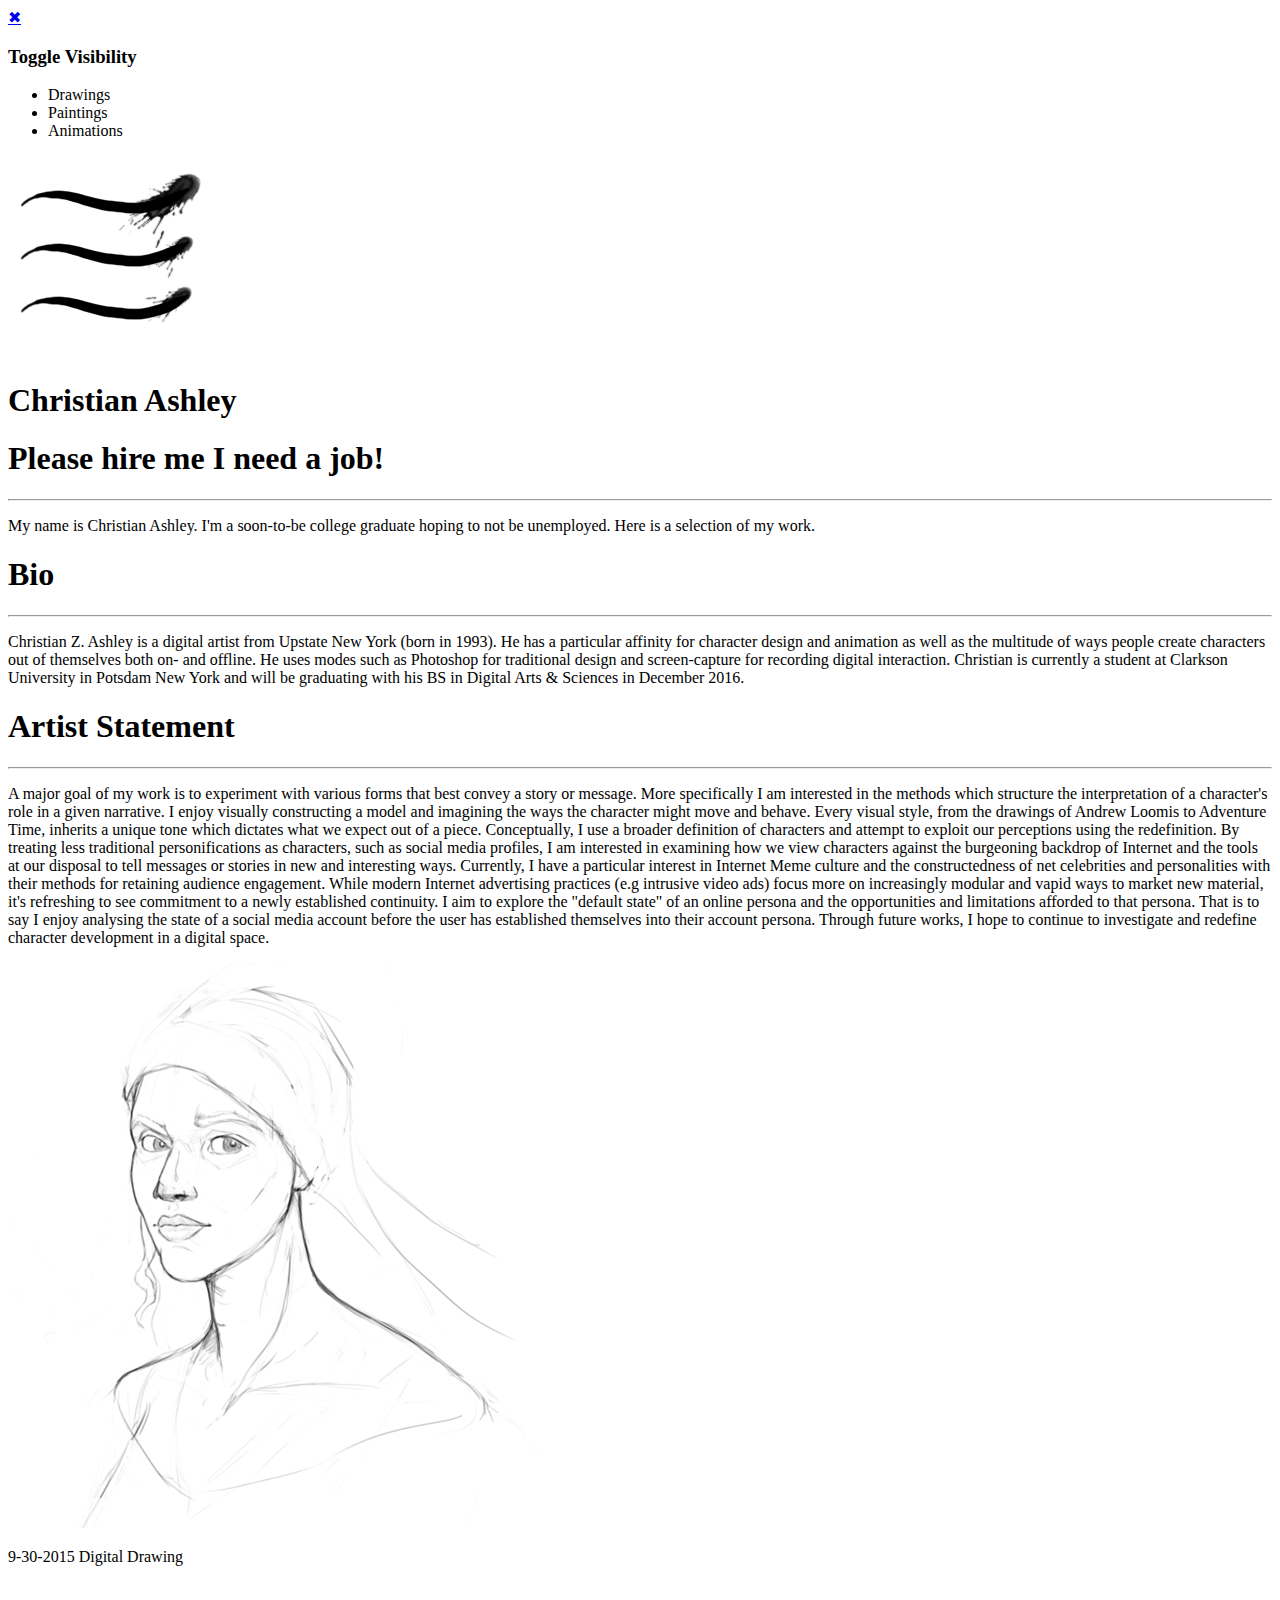
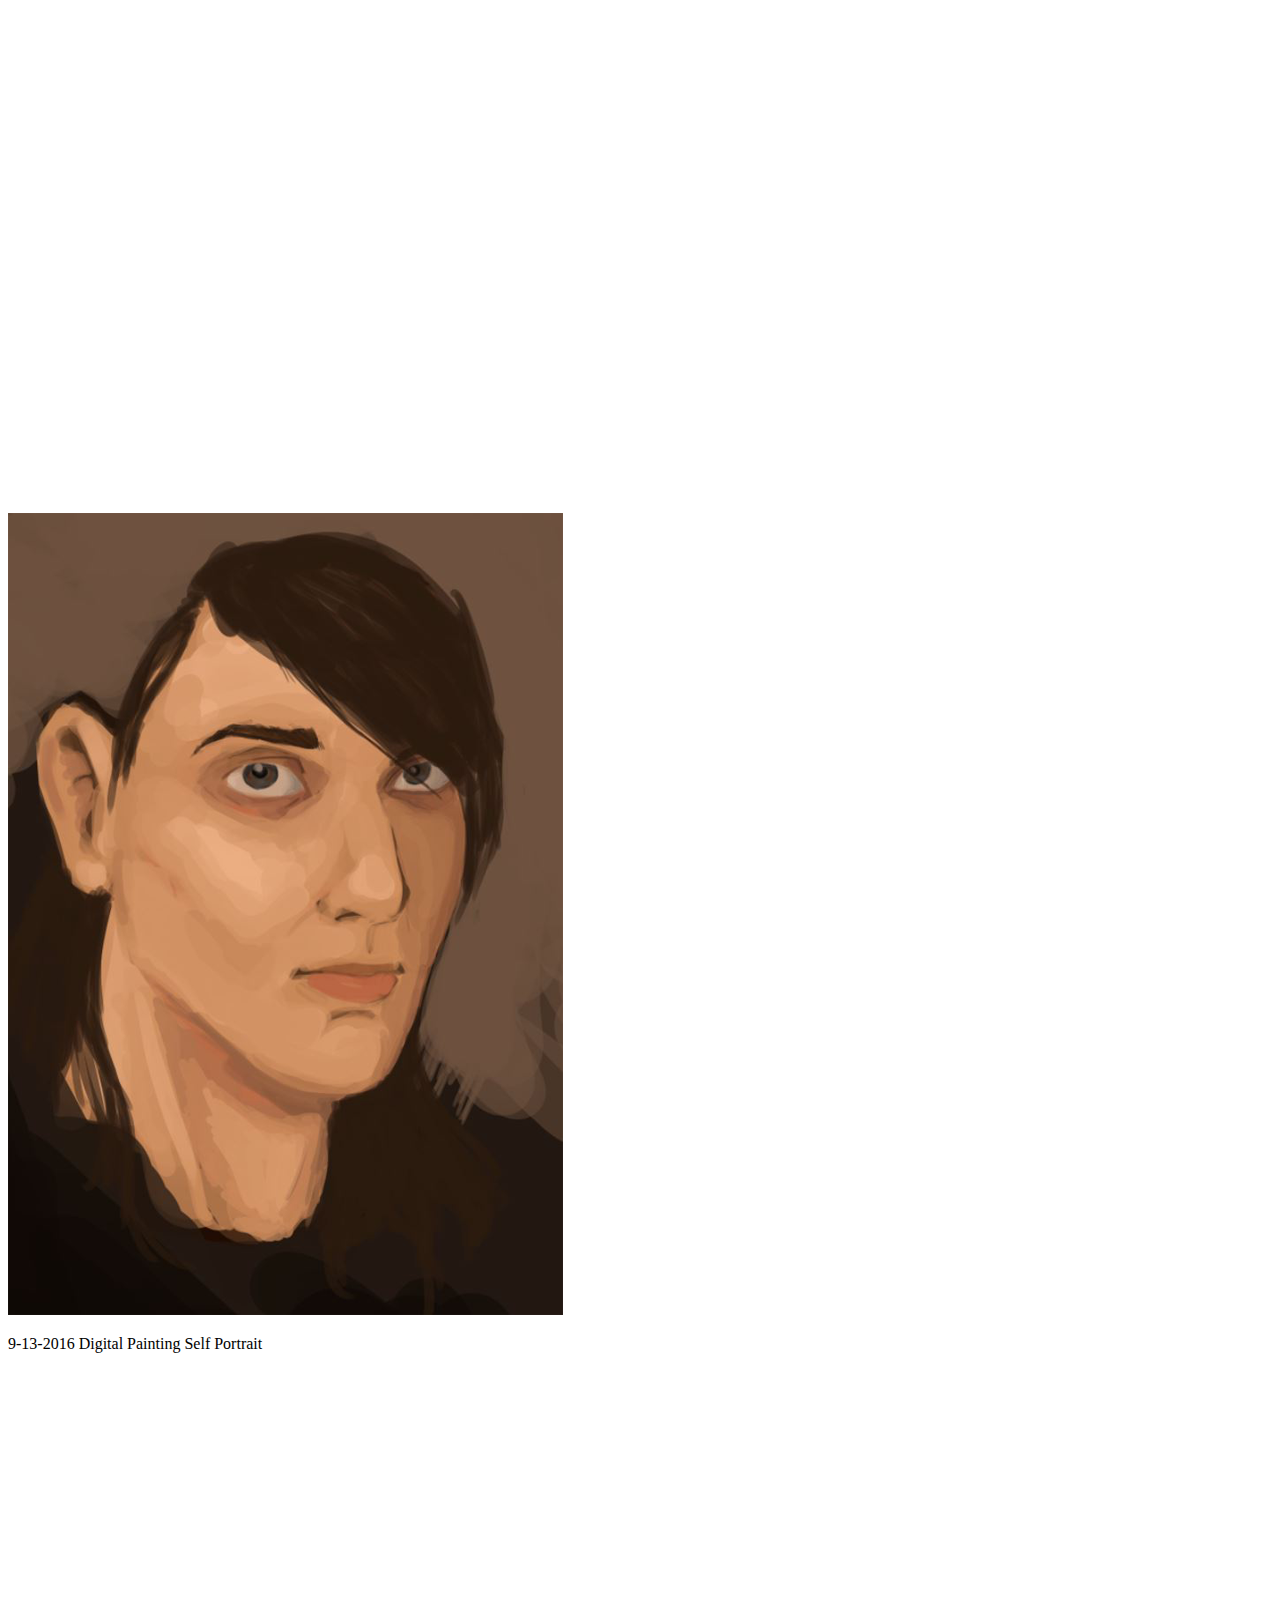
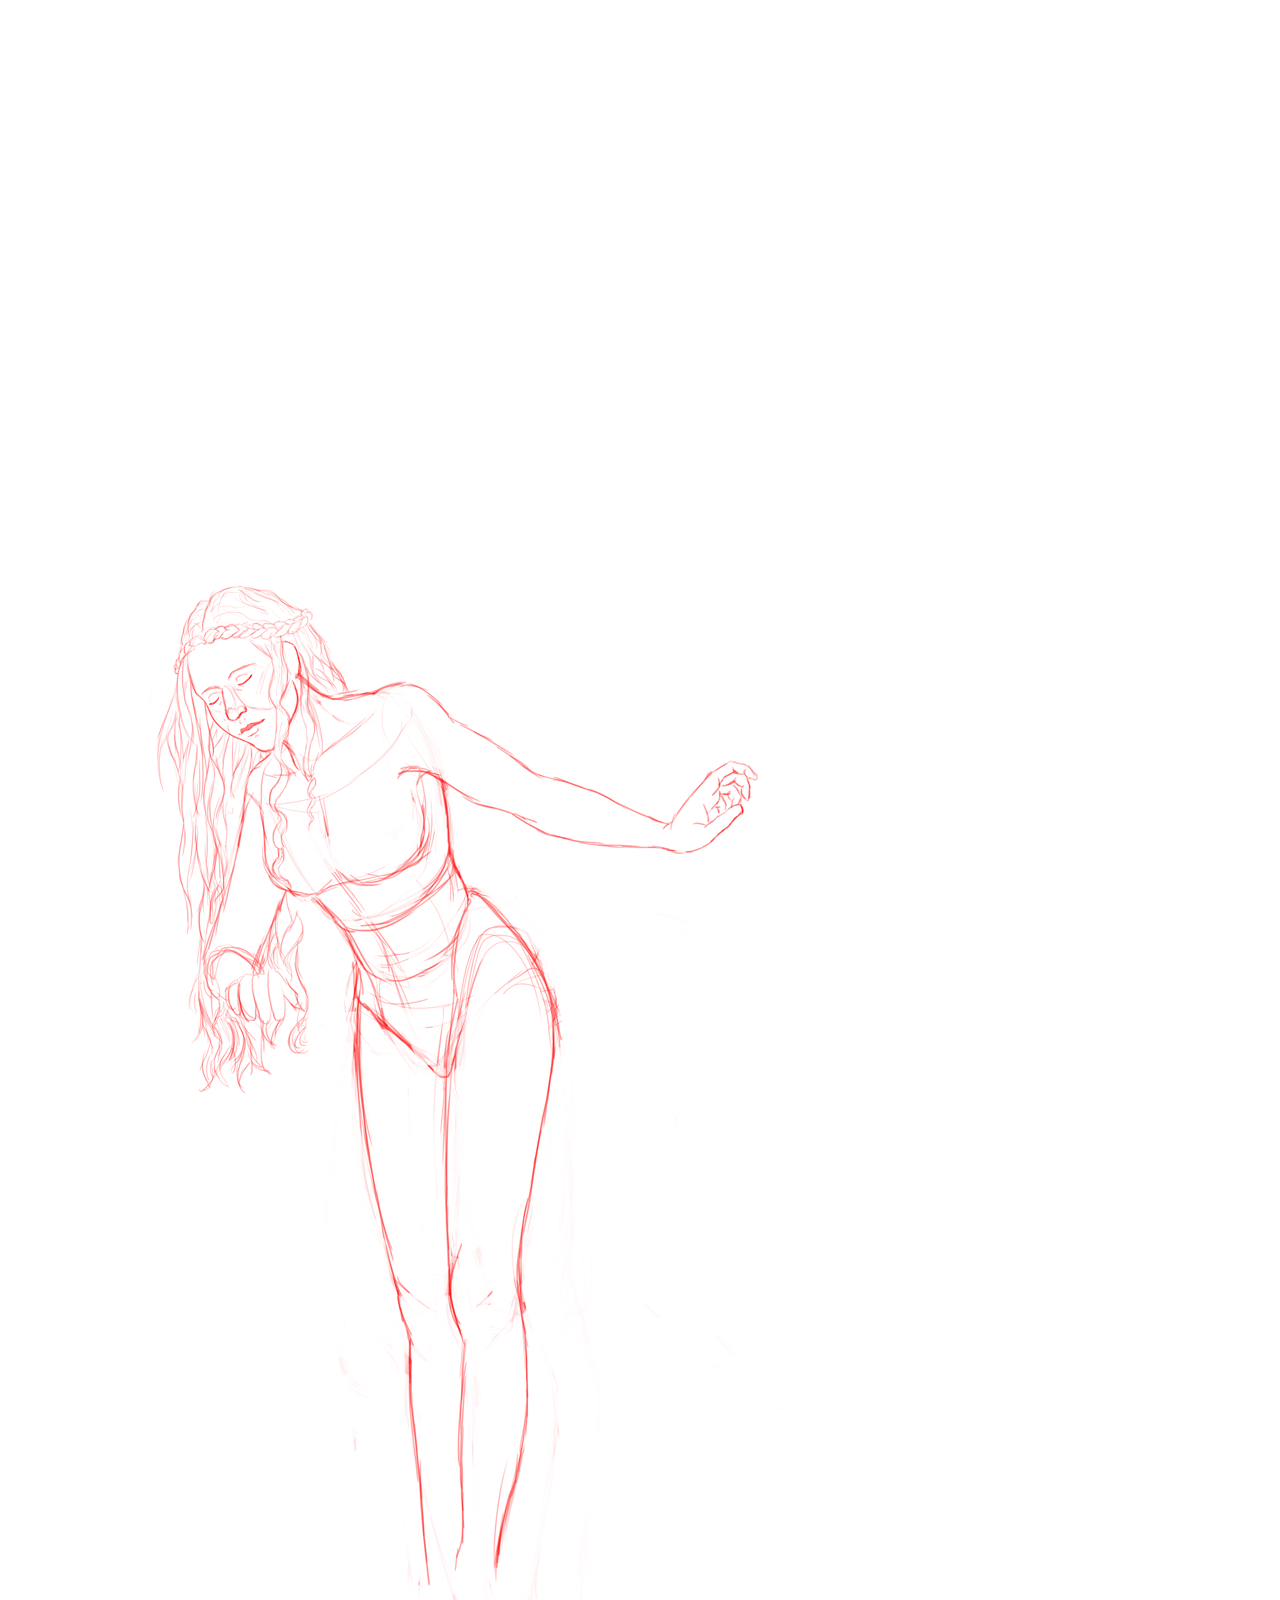
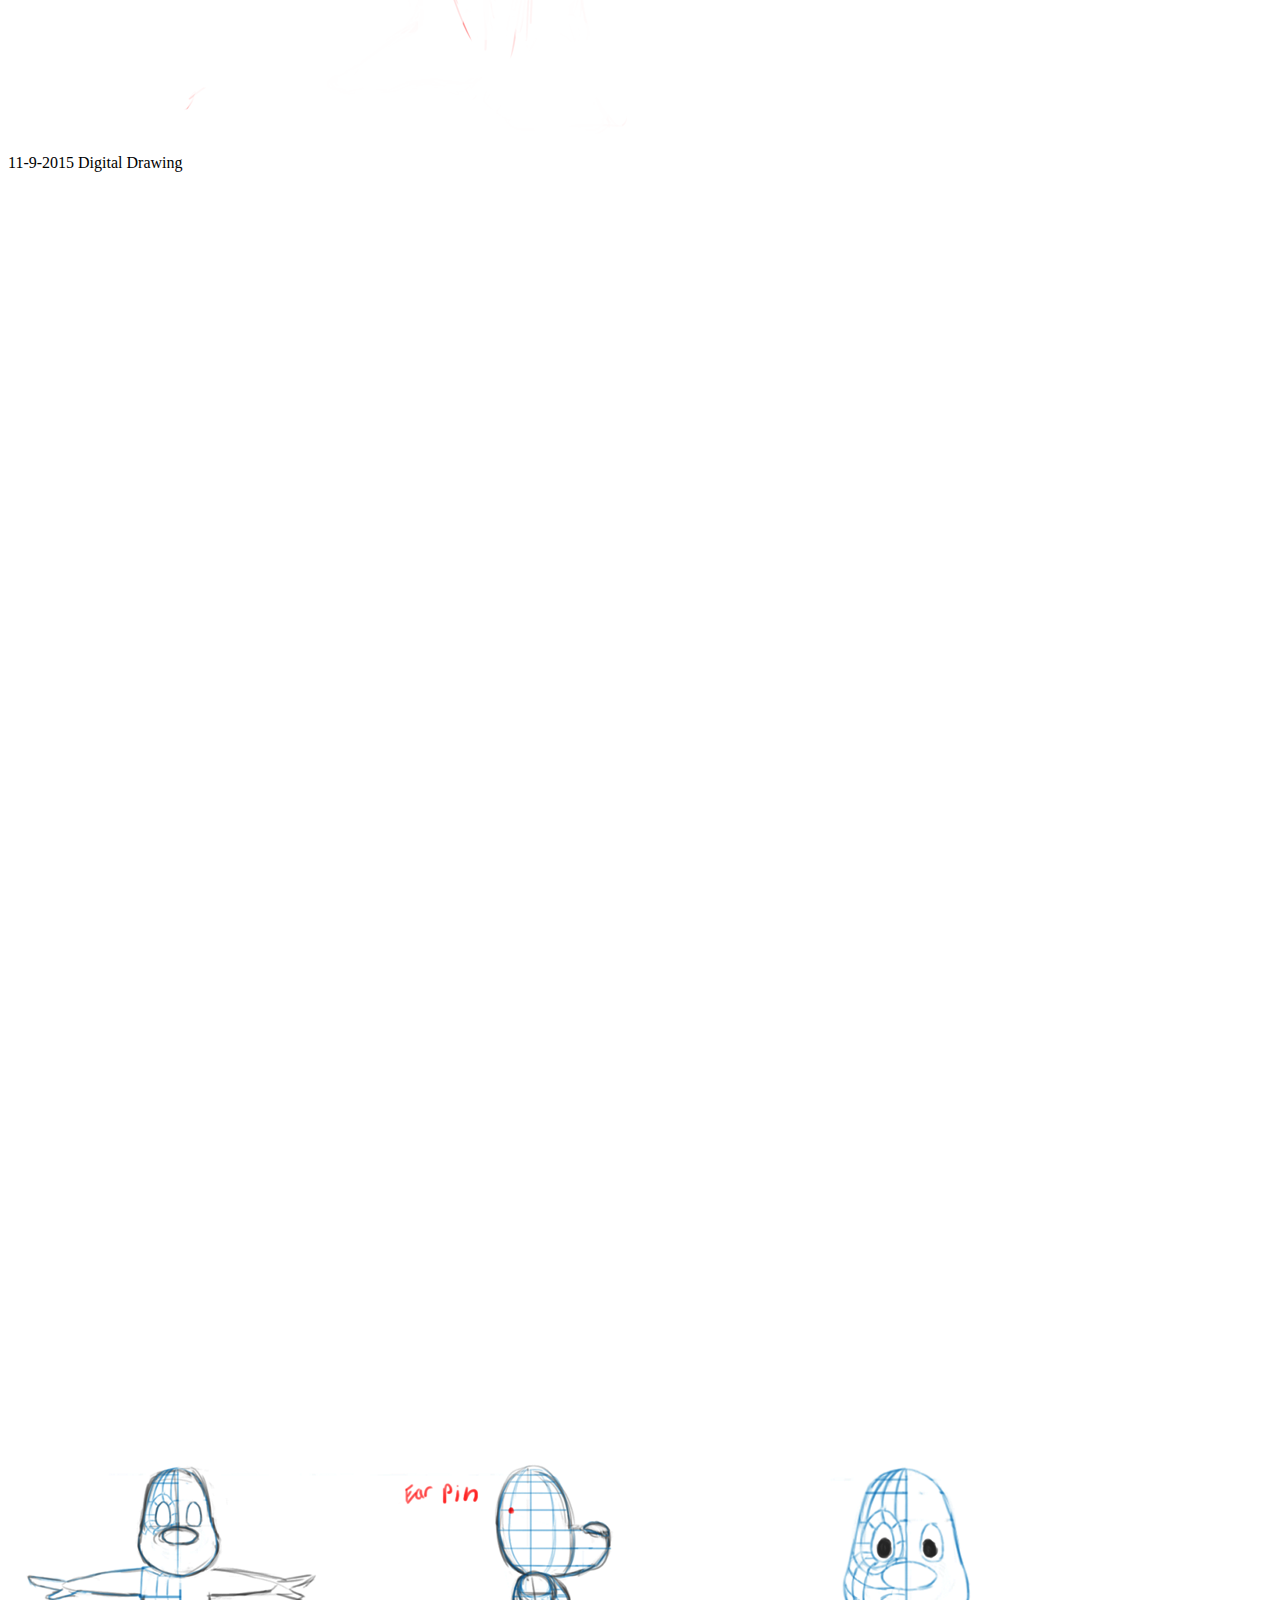
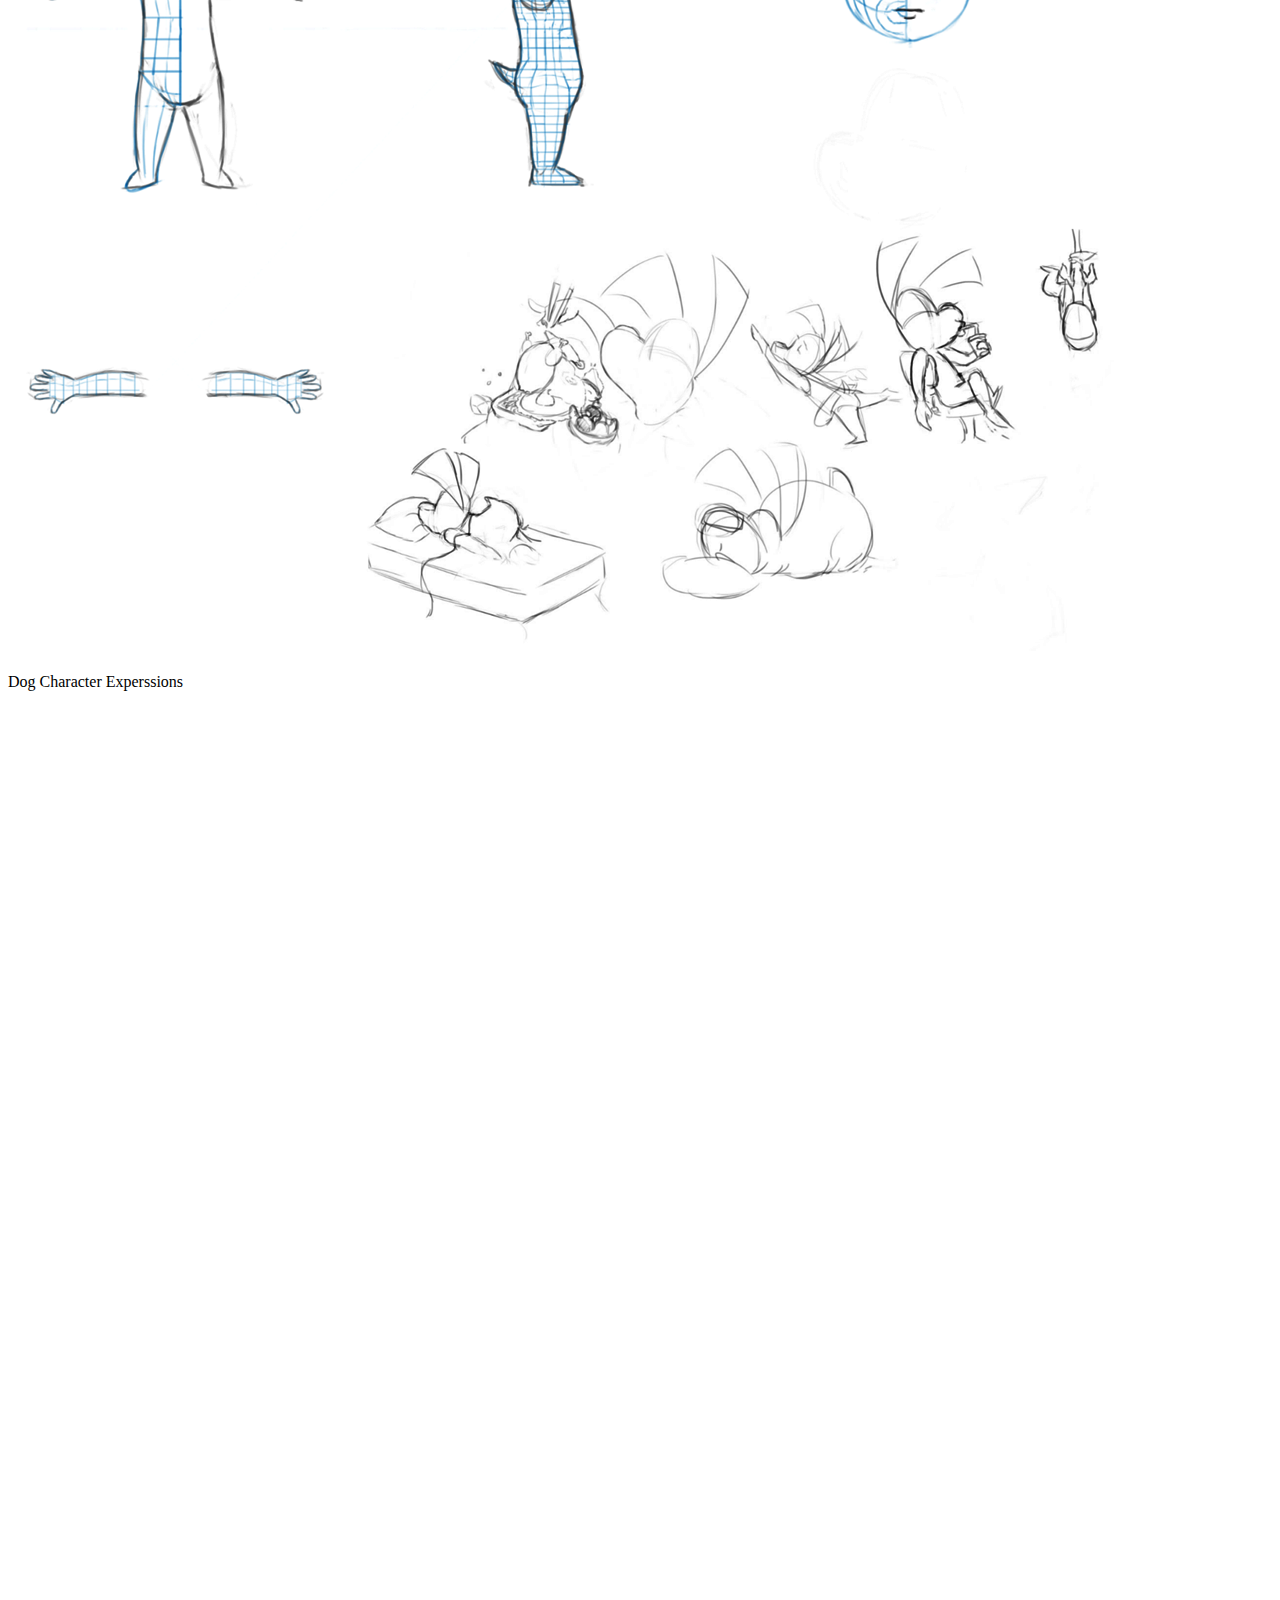
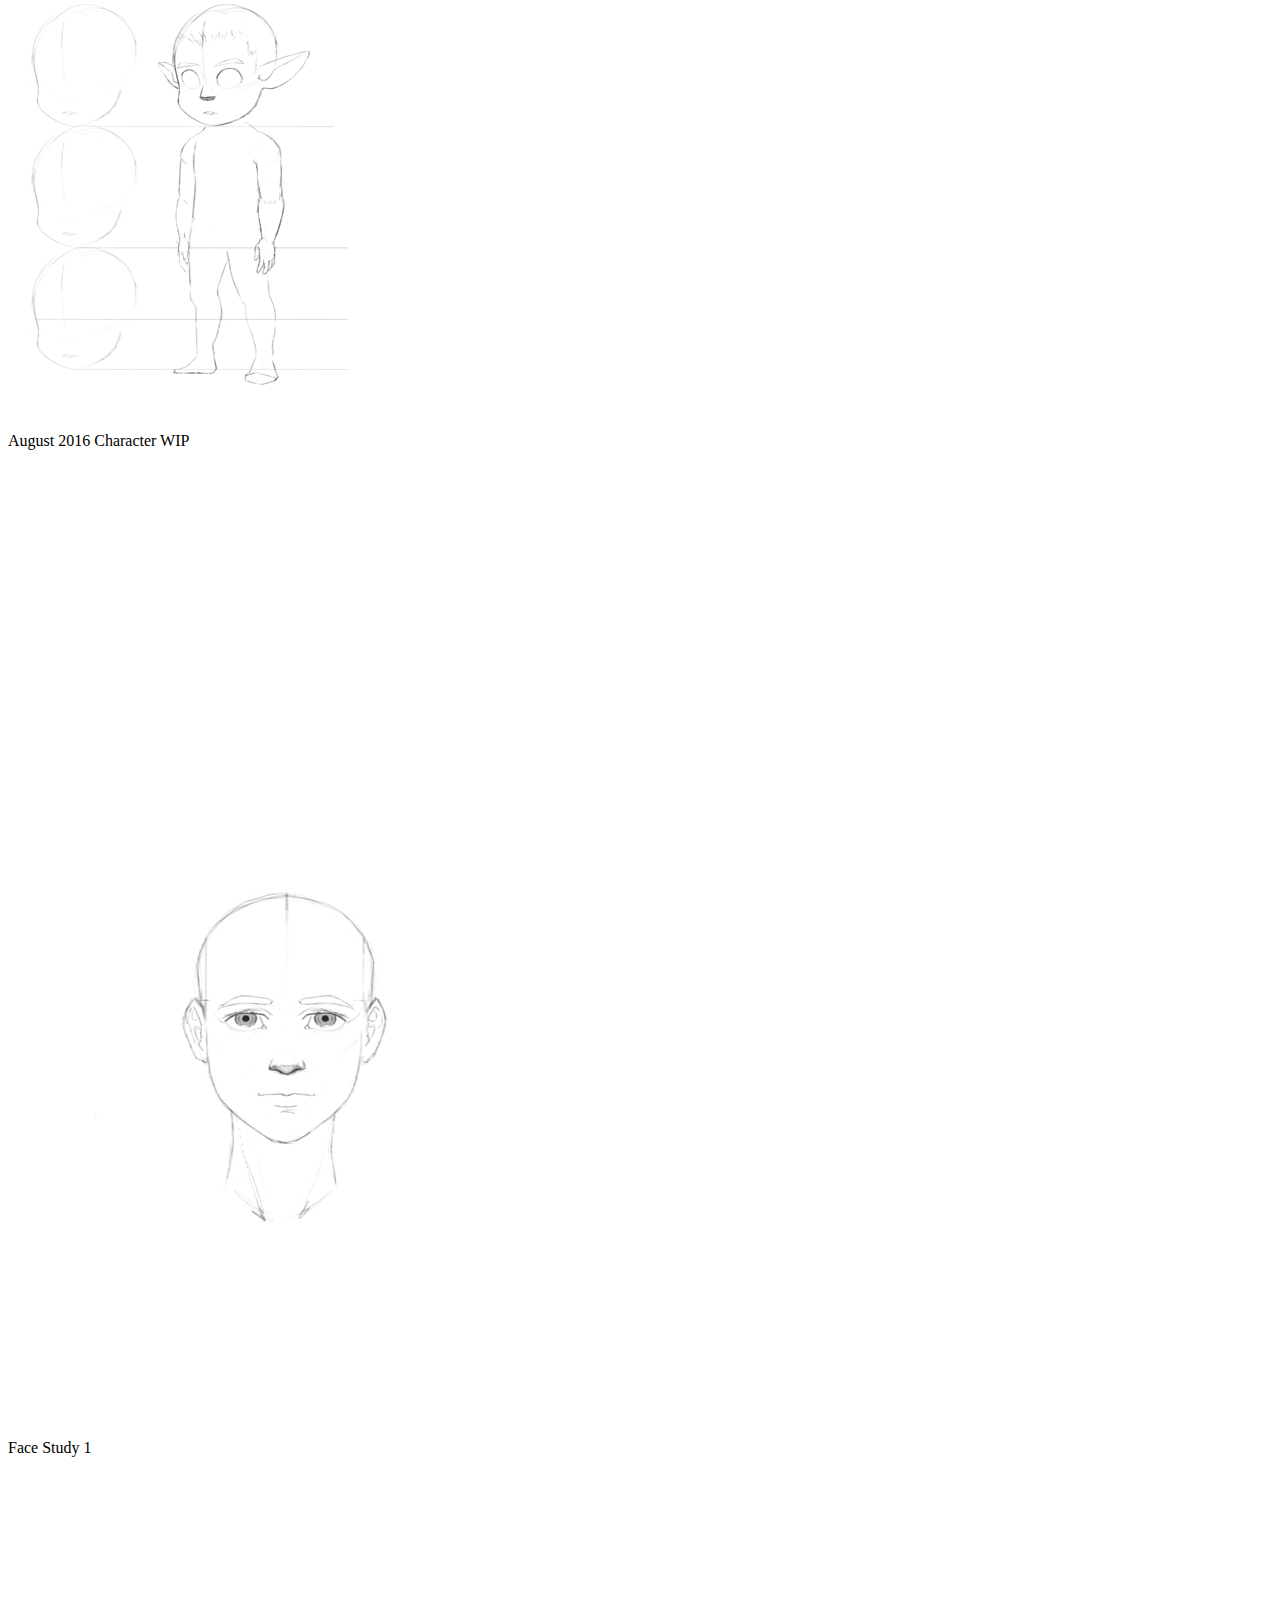
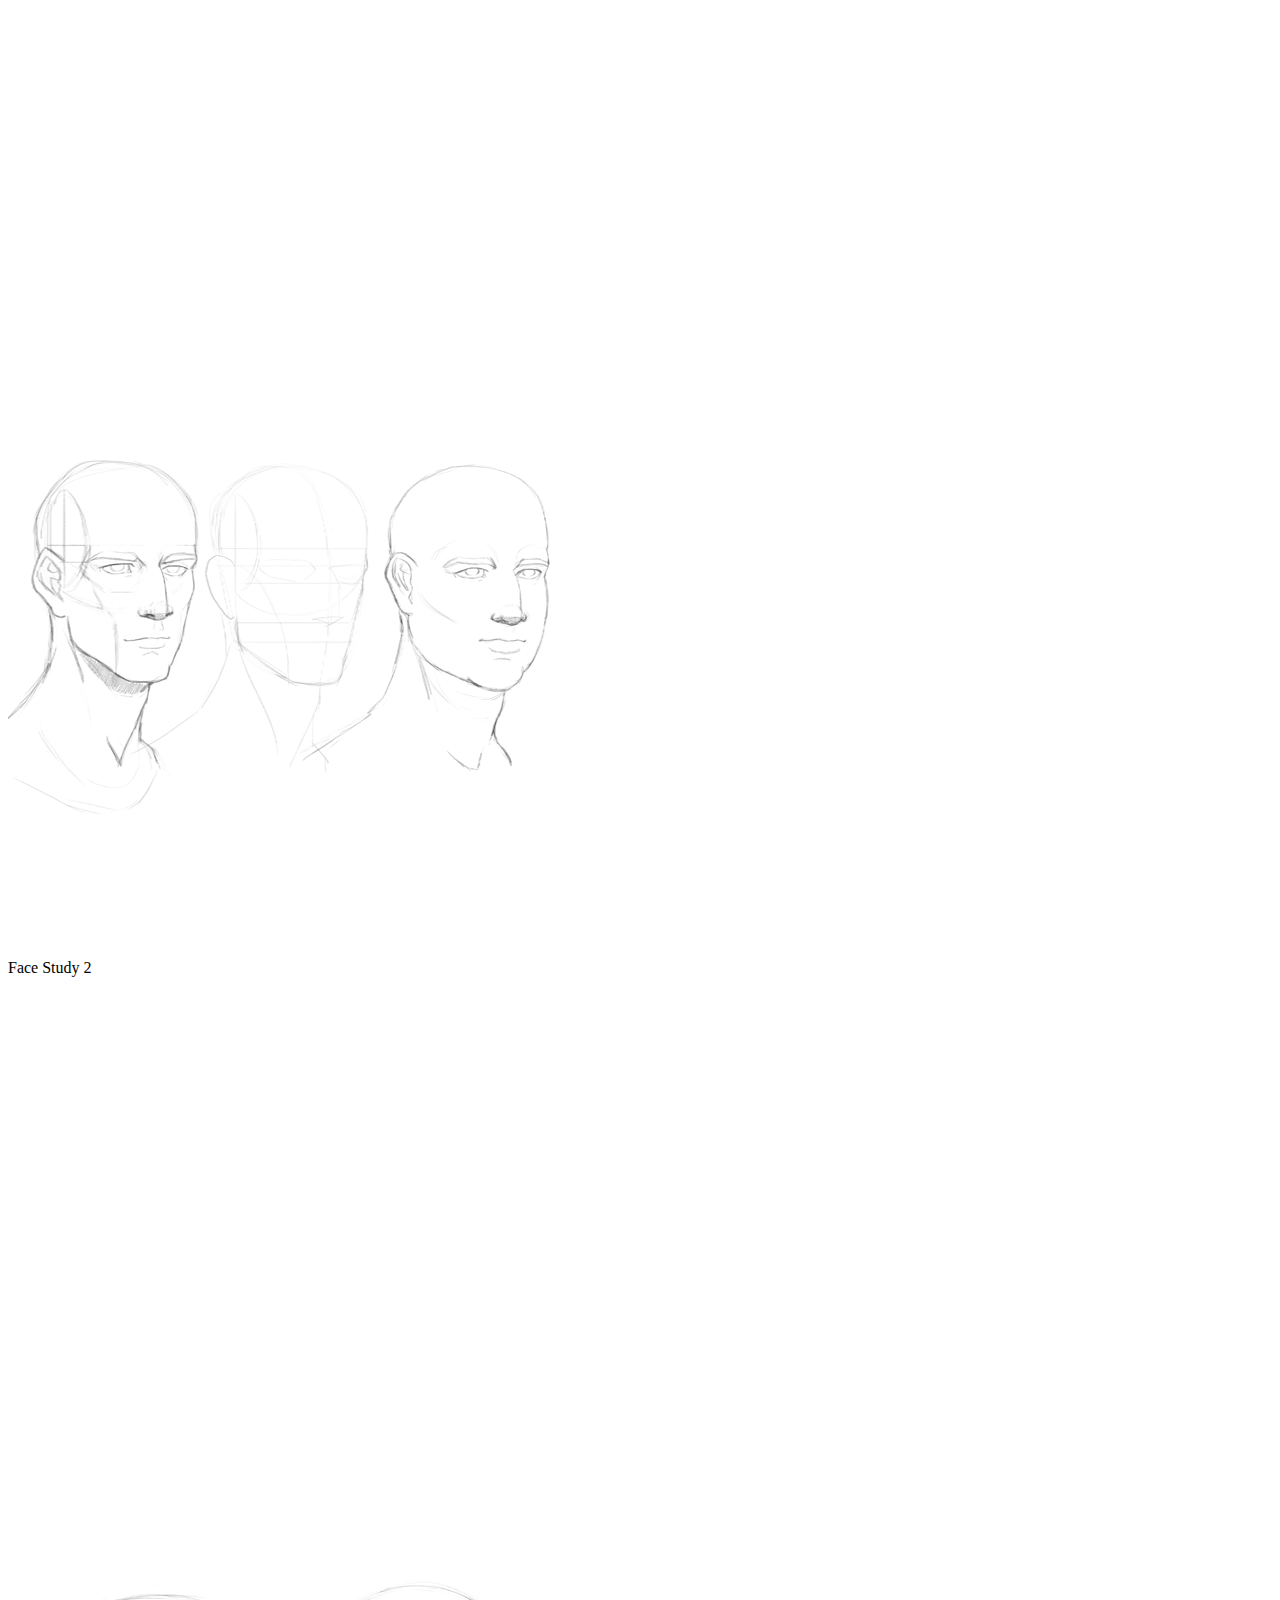
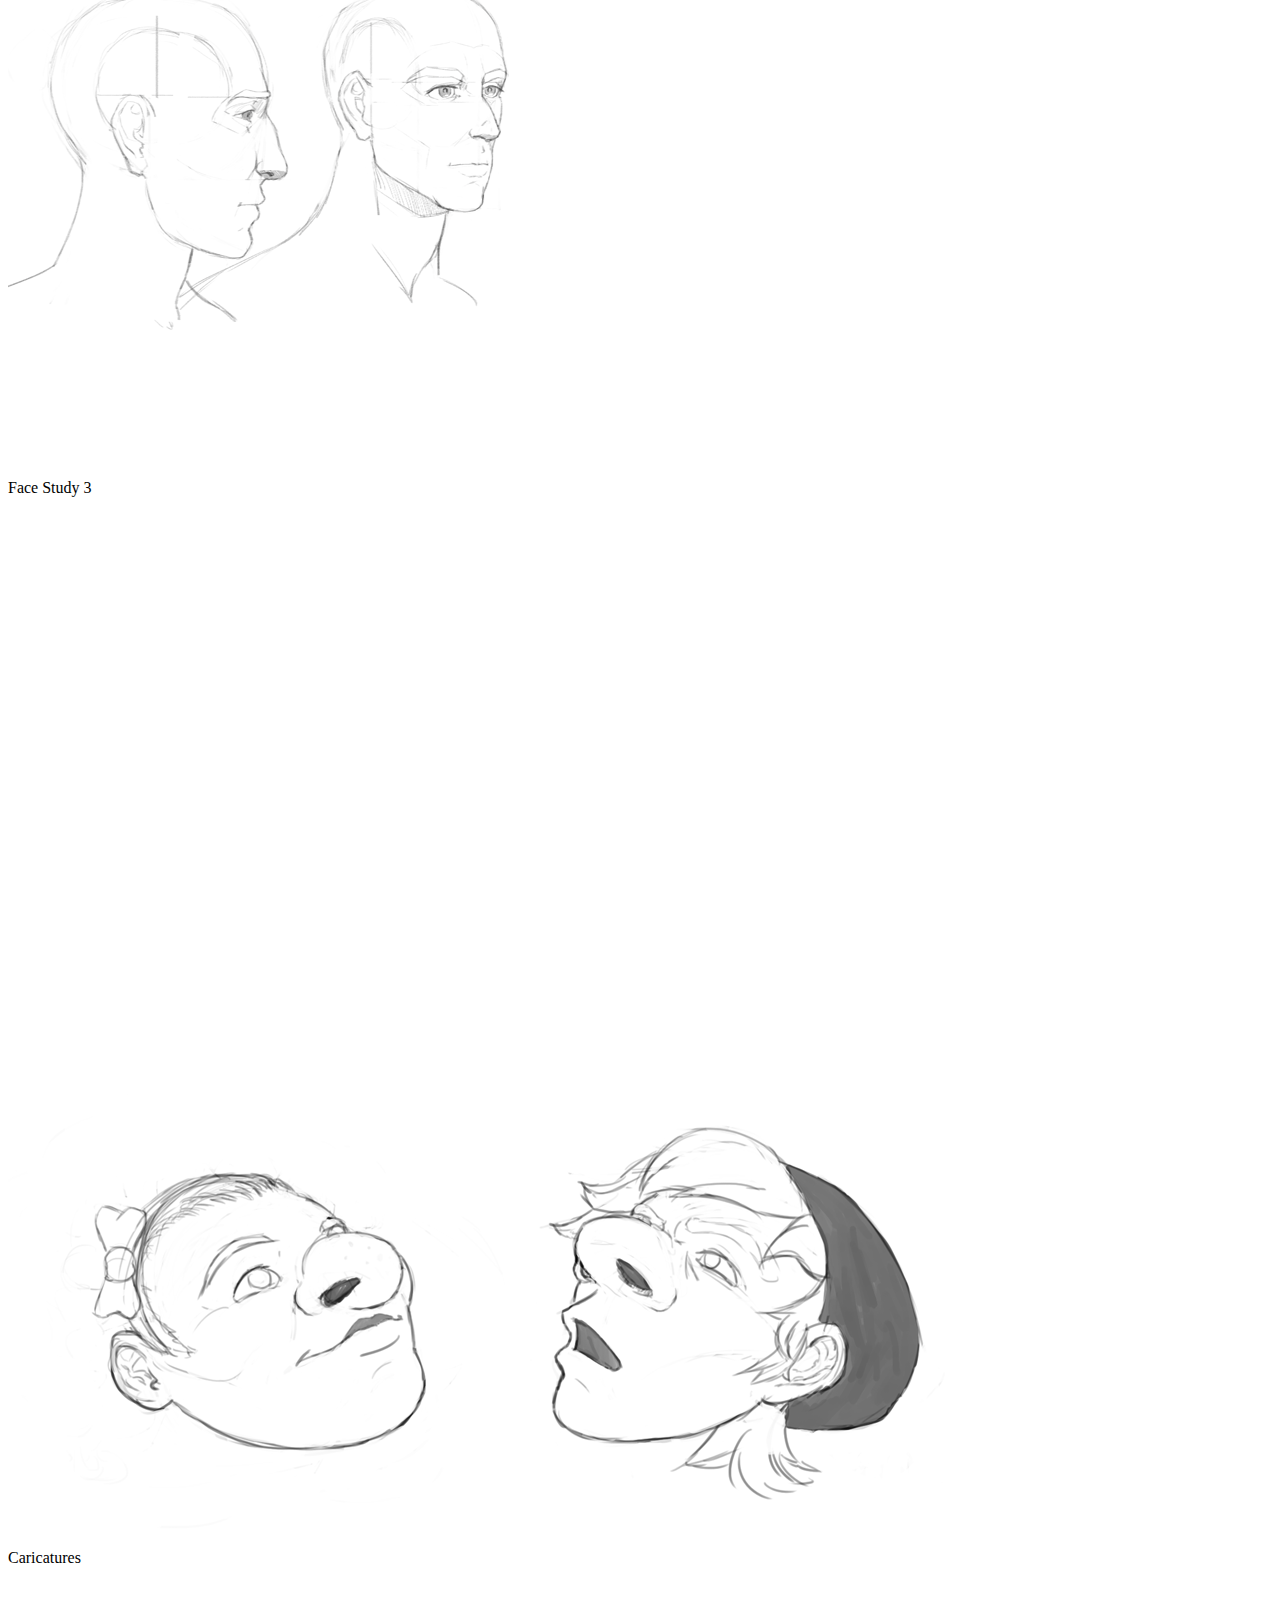
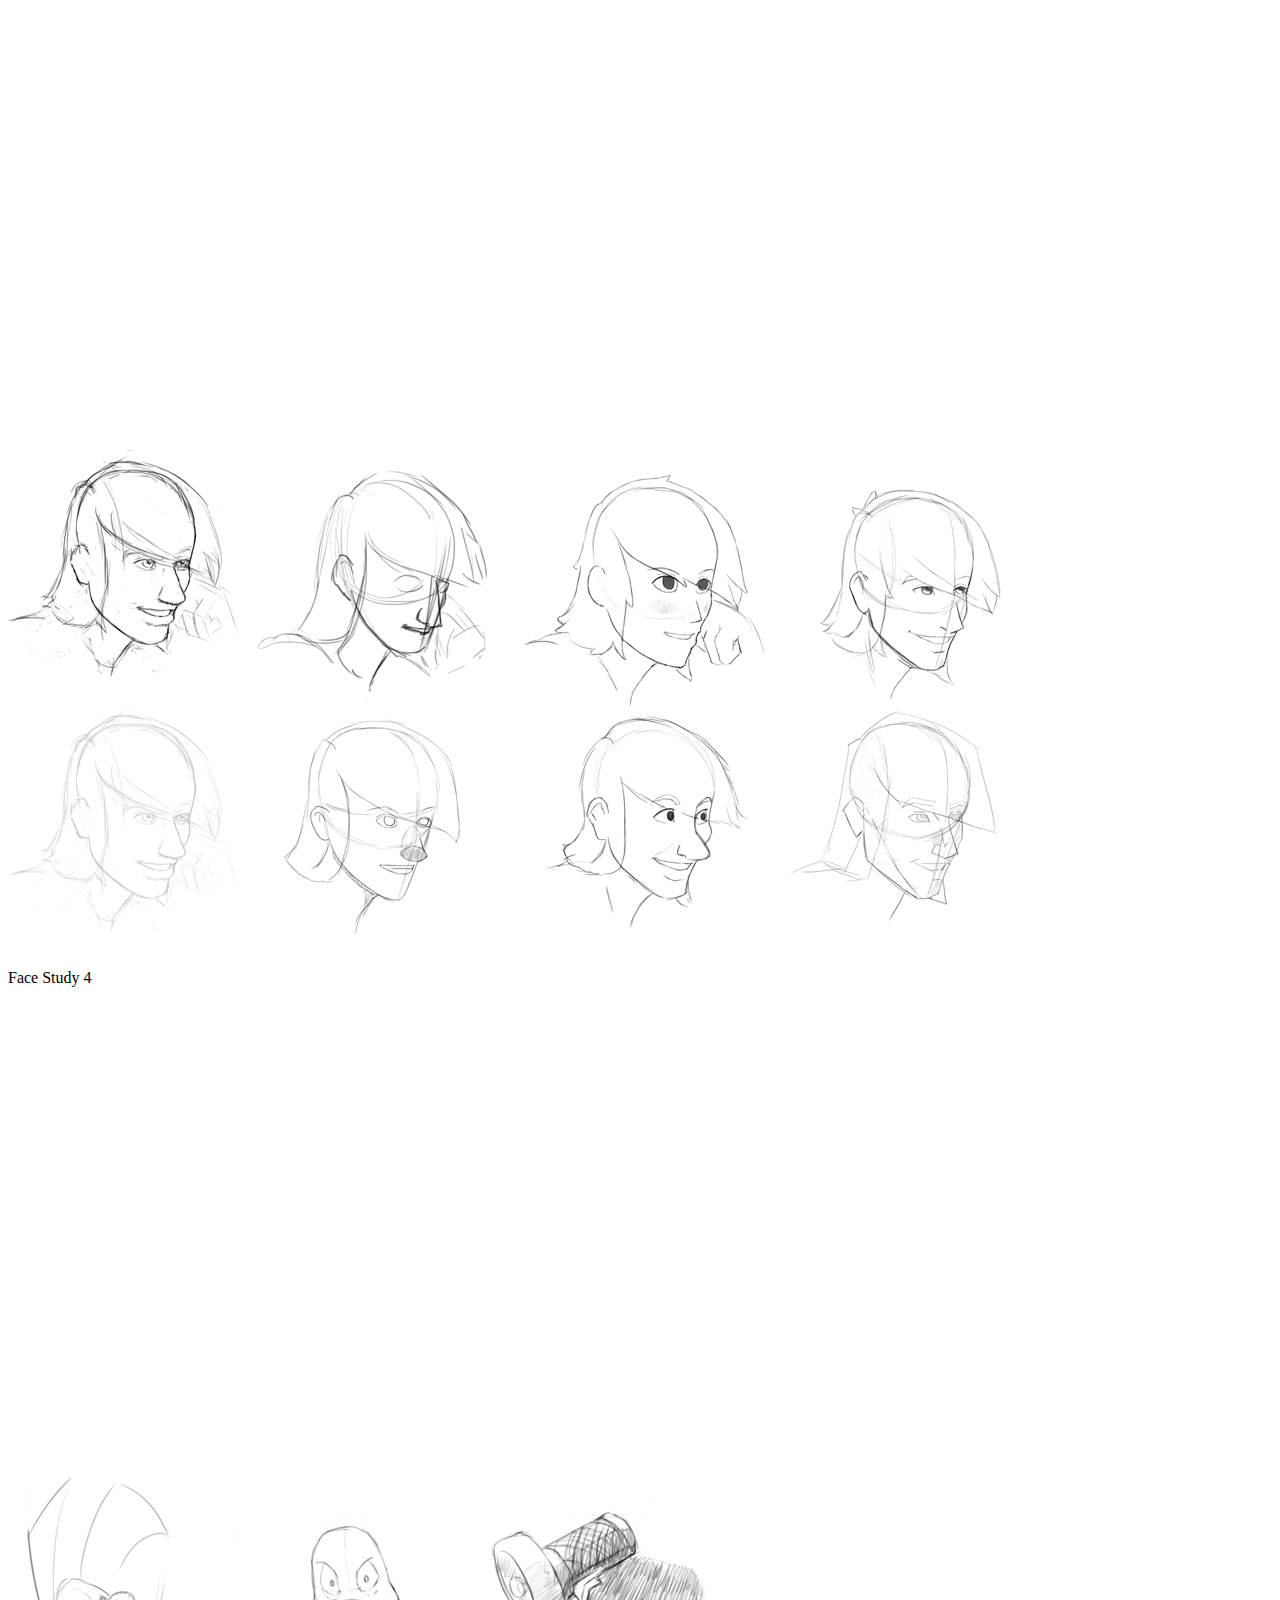
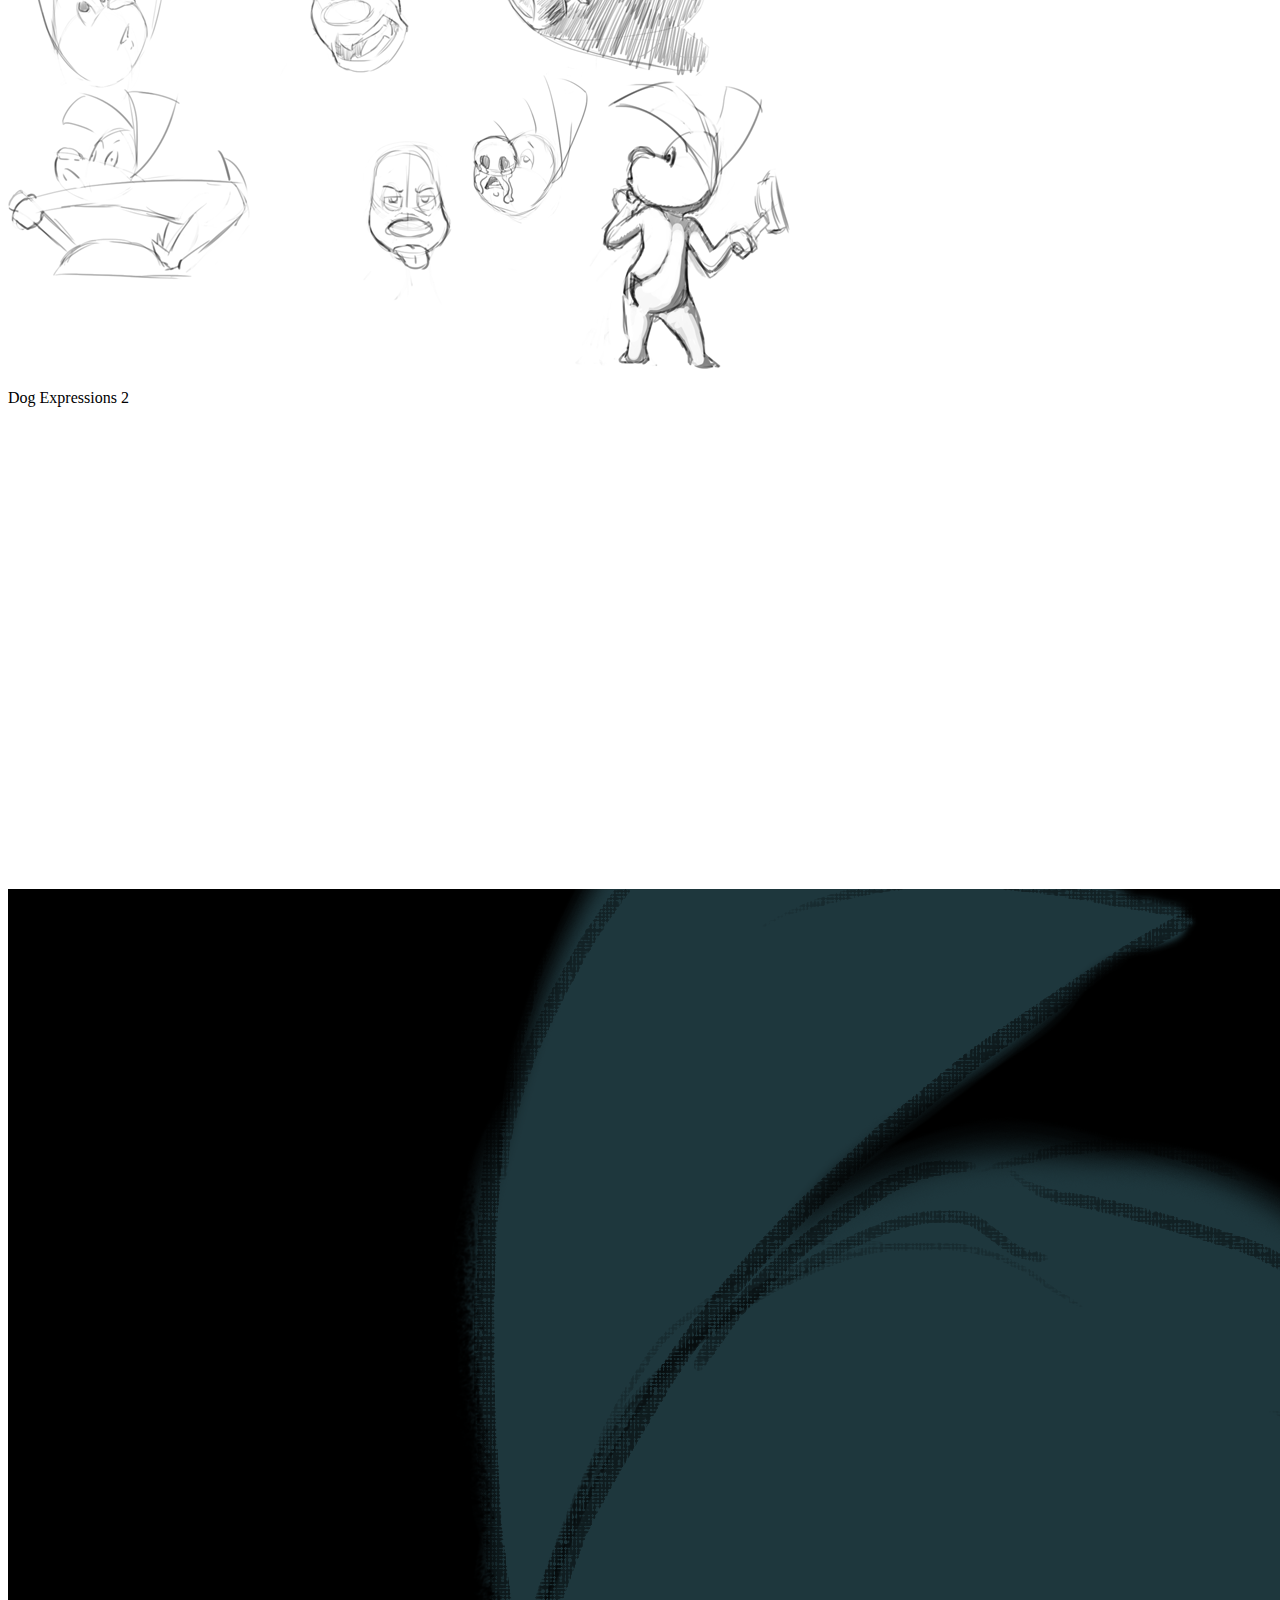
==== index.html @ c839579c "Add files via upload" ====
<!DOCTYPE html>
<html lang='en'>
	<head>
		<title>Christian Ashley</title>
		<link href="https://fonts.googleapis.com/css?family=Josefin+Sans" rel="stylesheet">
		<link rel="icon" href="pics/face.gif" type="image/gif" sizes="32x32">
		<link rel="stylesheet" type="text/css" href="bxslider/bxslider.css" />
		<!-- Loads Document Stylesheet -->
		<link rel="stylesheet" type="text/css" href="css/style.css" />
		<!-- Loads jQuery library via CDN -->
		<script src="https://code.jquery.com/jquery-3.1.0.min.js"></script>
		<!-- Calls bxSlider Javascript file -->
		<script src="bxslider/bxslider.min.js"></script>
		<!-- Calls bxSlider Function -->
		<script src="bxslider/slider.js"></script>
	</head>
	<body onload='captionResize()' onresize='captionResize()'>
		<nav id="main-navigation" class="navigation">
			 <a href="#"><span class="x-mark">&#10006;</span></a>
			 <h3>Toggle Visibility</h3>
			 <ul class="">
				 <li><a id='drawingButton' onclick="toggleDisplay('drawing')">Drawings</a></li>
				 <li><a id='paintingButton' onclick="toggleDisplay('painting')">Paintings</a></li>
				 <li><a id='gifButton' onclick="toggleDisplay('gif')">Animations</a></li>
			 </ul>
		</nav>
		<div class="icon-wrap">
			<a href="#main-navigation"><img src='pics/hamburger.png' alt='&#9776;'/></a>
		</div>
		<header>
			<h1>Christian Ashley</h1>
		</header>
		<section class='main'>
			<div id='slider-and-info'>
			<!--<div>
				<div class='bxslidercontainer'><ul class="bxslider">
					<li><img src="pics/sketch14thumb.png" title="Pose and Expression Study" alt="Sketch 14 Thumb" /></li>
					<li><img src="pics/sketch15thumb.png" title="Ready to Take Over the Wrold" alt="Sketch 15 Thumb" /></li>
					<li><img src="pics/sketch16thumb.png" title="More Dynamic Poses" alt="Sketch 16 Thumb" /></li>
					<li><img src="pics/sketch17thumb.png" title="Another Pose and Expression Study" alt="Sketch 17 Thumb" /></li>
				</ul></div>
			</div>-->
				<div id='info'>
					<h1>Please hire me I need a job!</h1>
					<hr>
					<p>My name is Christian Ashley. I'm a soon-to-be college graduate hoping to not be unemployed.
					Here is a selection of my work.
					</p>
				</div>
				<div id='Bio'>
					<h1>Bio</h1>
					<hr>
					<p>Christian Z. Ashley is a digital artist from Upstate New York (born in 1993). He has a particular affinity for character design and animation as well as the multitude of ways people create characters out of themselves both on- and offline. He uses modes such as Photoshop for traditional design and screen-capture for recording digital interaction. Christian is currently a student at Clarkson University in Potsdam New York and will be graduating with his BS in Digital Arts & Sciences in December 2016.</p>
				</div>
				<div id='Statement'>
					<h1>Artist Statement</h1>
					<hr>
					<p>A major goal of my work is to experiment with various forms that  best convey a story or message. More specifically I am interested in  the methods which structure the interpretation of a character&#39;s role in a given narrative. I enjoy visually constructing a model and imagining the ways the character might move and behave. Every visual style, from the drawings of Andrew Loomis to Adventure Time, inherits a unique tone which dictates what we expect out of a piece. Conceptually, I use a broader definition of characters and attempt to exploit our perceptions using the redefinition. By treating less traditional personifications as characters, such as social media profiles, I am interested in examining how we view characters against the burgeoning backdrop of Internet and the tools at our disposal to tell messages or stories in new and interesting ways. 
					Currently,  I have a particular interest in Internet Meme culture and the constructedness of net celebrities and personalities  with their methods for retaining audience engagement.  While modern Internet advertising practices (e.g intrusive video ads) focus more on increasingly modular and vapid ways to market new material, it&#39;s refreshing to see commitment to a newly established continuity. I aim to explore the &quot;default state&quot; of an online persona and the opportunities and limitations afforded to that persona. That is to say I enjoy analysing the state of a social media account before the user has established themselves  into their account persona.  Through future works, I hope to continue to investigate and redefine character development in a digital space.
					</p>
				</div>
			</div>
			<div class='img-container'>
				<div class='panel drawing'>
					<img id='img01' src='pics/sketch01thumb.png' alt='Sketch 01 Thumb'/>
					<div id='caption01' class='caption'>
						<p>9-30-2015 Digital Drawing</p>
					</div>
				</div>
				<div class='panel painting'>
					<img src='pics/sketch02thumb.png' alt='Sketch 02 Thumb'/>
					<div class='caption'>
						<p>9-13-2016 Digital Painting Self Portrait</p>
					</div>
				</div>
				<div class='panel drawing'>
					<img src='pics/sketch03thumb.png' alt='Sketch 03 Thumb'/>
					<div class='caption'>
						<p>11-9-2015 Digital Drawing</p>
					</div>
				</div>
				<div class='panel wide drawing'>
					<img src='pics/sketch04thumb.png' alt='Sketch 04 Thumb'/>
					<div class='caption'>
						<p>Dog Character Experssions</p>
					</div>
				</div>
				<div class='panel drawing'>
					<img src='pics/sketch05thumb.png' alt='Sketch 05 Thumb'/>
					<div class='caption'>
						<p>August 2016 Character WIP</p>
					</div>
				</div>
				
				<div class='panel drawing'>
					<img src='pics/sketch07thumb.png' alt='Sketch 07 Thumb'/>
					<div class='caption'>
						<p>Face Study 1</p>
					</div>
				</div>
				<div class='panel drawing'>
					<img src='pics/sketch08thumb.png' alt='Sketch 08 Thumb'/>
					<div class='caption'>
						<p>Face Study 2</p>
					</div>
				</div>
				<div class='panel drawing'>
					<img src='pics/sketch09thumb.png' alt='Sketch 09 Thumb'/>
					<div class='caption'>
						<p>Face Study 3</p>
					</div>
				</div>
				<div class='panel wide drawing'>
					<img src='pics/sketch10thumb.png' alt='Sketch 10 Thumb'/>
					<div class='caption'>
						<p>Caricatures</p>
					</div>
				</div>
				<div class='panel wide drawing'>
					<img src='pics/sketch11thumb.png' alt='Sketch 11 Thumb'/>
					<div class='caption'>
						<p>Face Study 4</p>
					</div>
				</div>
				<div class='panel wide drawing'>
					<img src='pics/sketch12thumb.png' alt='Sketch 12 Thumb'/>
					<div class='caption'>
						<p>Dog Expressions 2</p>
					</div>
				</div>
				<div class='panel wide painting'>
					<img src='pics/sketch18thumb.png' alt='Sketch 18 Thumb'/>
					<div class='caption'>
						<p>Dog Colors</p>
					</div>
				</div>
				<div class='panel painting'>
					<img src='pics/sketch19thumb.png' alt='Sketch 19 Thumb'/>
					<div class='caption'>
						<p>Value Study Digital Painting</p>
					</div>
				</div>
				<div class='panel wide painting'>
					<img src='pics/sketch20thumb.png' alt='Sketch 20 Thumb'/>
					<div class='caption'>
						<p>Elf Face Study</p>
					</div>
				</div>
				<div class='panel drawing'>
					<img src='pics/sketch22thumb.png' alt='Sketch 22 Thumb'/>
					<div class='caption'>
						<p>Swingin' Woman</p>
					</div>
				</div>
				<div class='panel wide drawing'>
					<img src='pics/sketch23thumb.png' alt='Sketch 23 Thumb'/>
					<div class='caption'>
						<p>TERA Fan Character</p>
					</div>
				</div>
				<div class='panel drawing'>
					<img src='pics/sketch24thumb.png' alt='Sketch 24 Thumb'/>
					<div class='caption'>
						<p>Face Study 5</p>
					</div>
				</div>
				<div class='panel wide painting'>
					<img src='pics/sketch25thumb.png' alt='Sketch 25 Thumb'/>
					<div class='caption'>
						<p>Toon Character Study</p>
					</div>
				</div>
				<div class='panel drawing'>
					<img src='pics/sketch26thumb.png' alt='Sketch 26 Thumb'/>
					<div class='caption'>
						<p>Fantasy Costume Design</p>
					</div>
				</div>
				<div class='panel gif'>
					<img src='pics/sprite.gif' alt='Sprite Gif'/>
					<div class='caption'>
						<p>Animated Sprite Face Study</p>
					</div>
				</div>
			</div>
			<div id='resume-header'>
				<h1><a href="resume/resume.html">Resume</a></h1>
			</div>
			<div id="resume" class='img-container'>
				<iframe width='100%' height='100%' frameBorder='0' src='resume/resumeNoHeader.html'></iframe>
			</div>
		</section>
		<footer>
			<p>&copy;Christian Ashley 2016</p>
		</footer>
		<script type='text/javascript'>
		
			function captionResize(){
				var imgs = document.getElementsByTagName("img");
				var captions = document.getElementsByClassName("caption");
				var offset = imgs.length - captions.length;
				for(var i= offset; i < imgs.length; i++){
					captions[i-offset].setAttribute("style", 'width: ' + imgs[i].width + 'px;height: ' + imgs[i].height + 'px;');
				}
			}
			
			function toggleDisplay(className){
				var changed = document.getElementsByClassName(className);
				var all = document.getElementsByClassName('panel');
				var imgs = document.getElementsByTagName("img");
				var newDisplay = 'none';
				if(changed[0].style.display == 'none'){
					newDisplay = 'inline-block';
				}
				for(var i = 0; i < changed.length; i++){
					changed[i].setAttribute("style", 'display: ' + newDisplay);
				}
				var noneOn = false;
				for(var j = 0; j < all.length; j++){
					if(all[j].style.display != 'none'){
						noneOn = false;
						break;
					}
					else noneOn = true;
				}
				if(noneOn){
					for(var k = 0; k < all.length; k++){
						all[k].setAttribute("style", 'display: inline-block;');
					}
				}
				var toggled = document.getElementById(className + 'Button');
				if(toggled.className == 'toggled') toggled.className = '';
				else toggled.className = 'toggled';
				console.log(toggled.className);
				captionResize();
			}
		</script>
	</body>
</html>
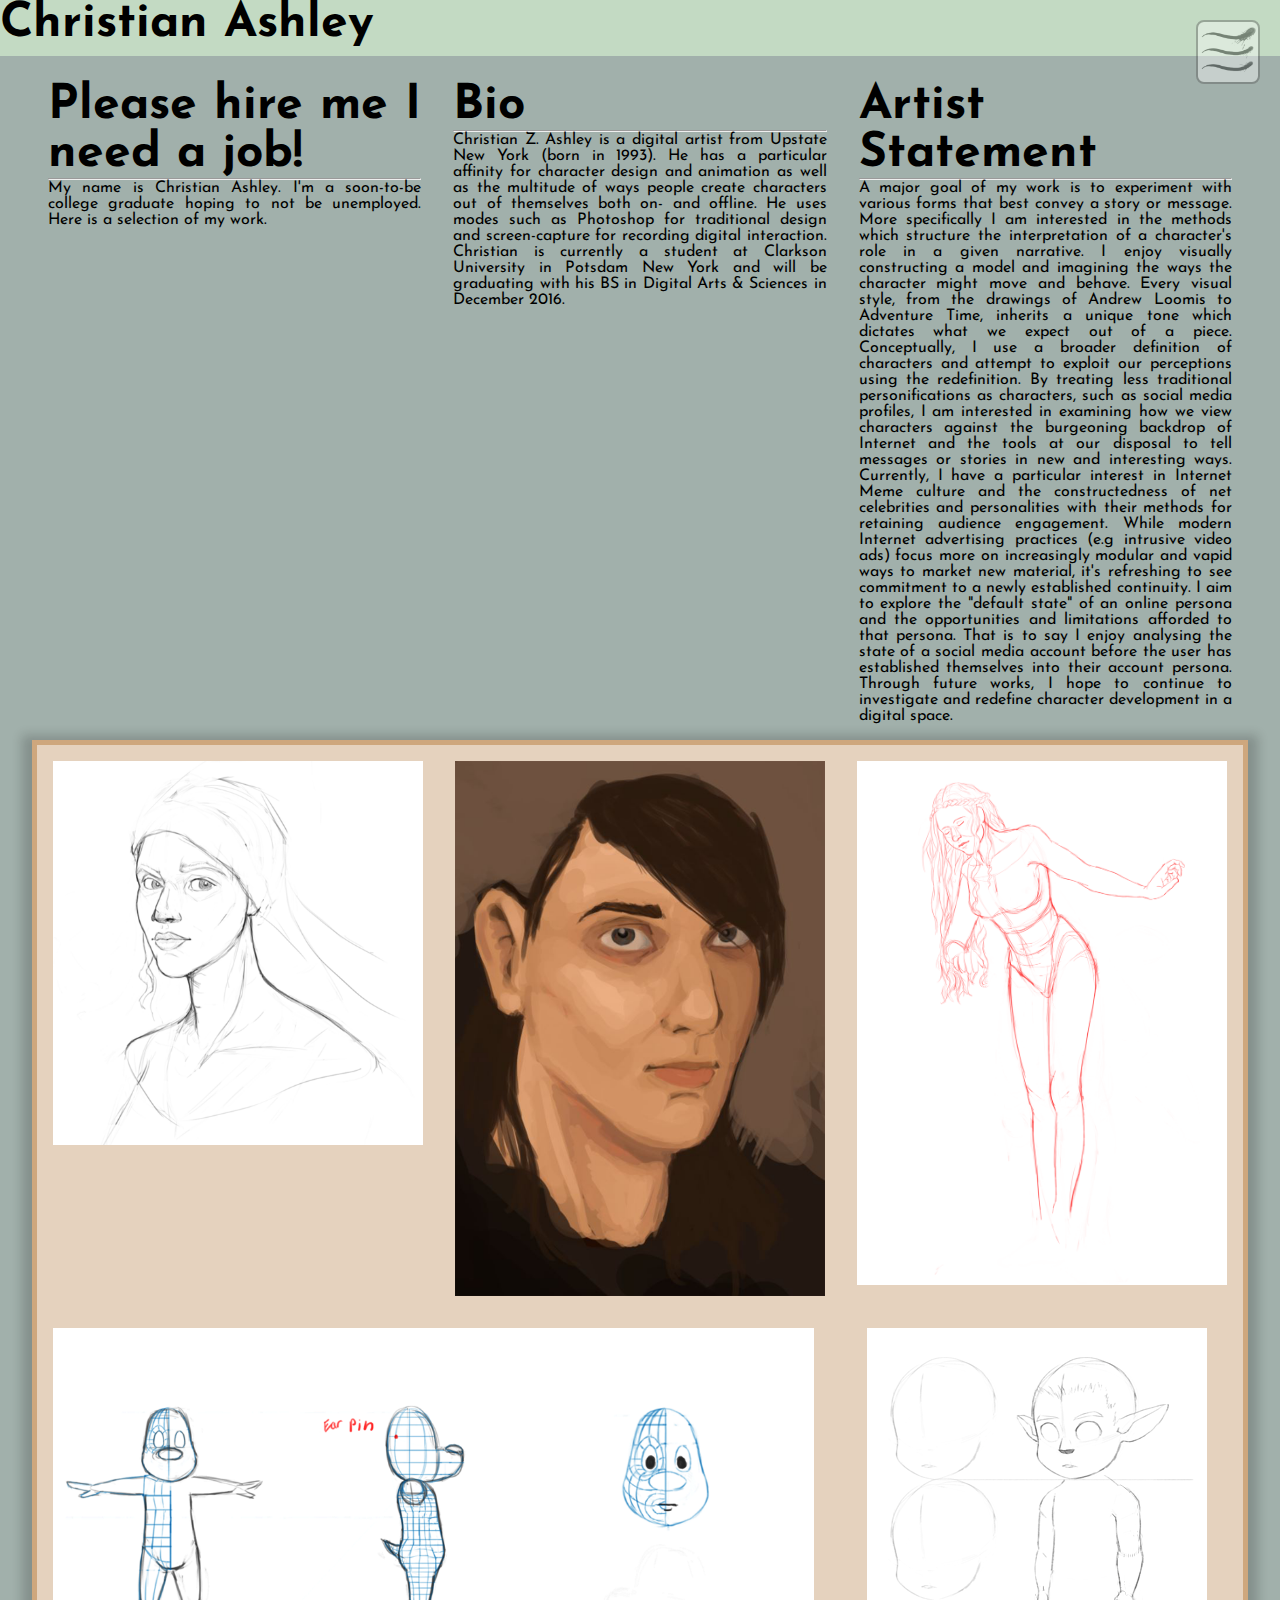
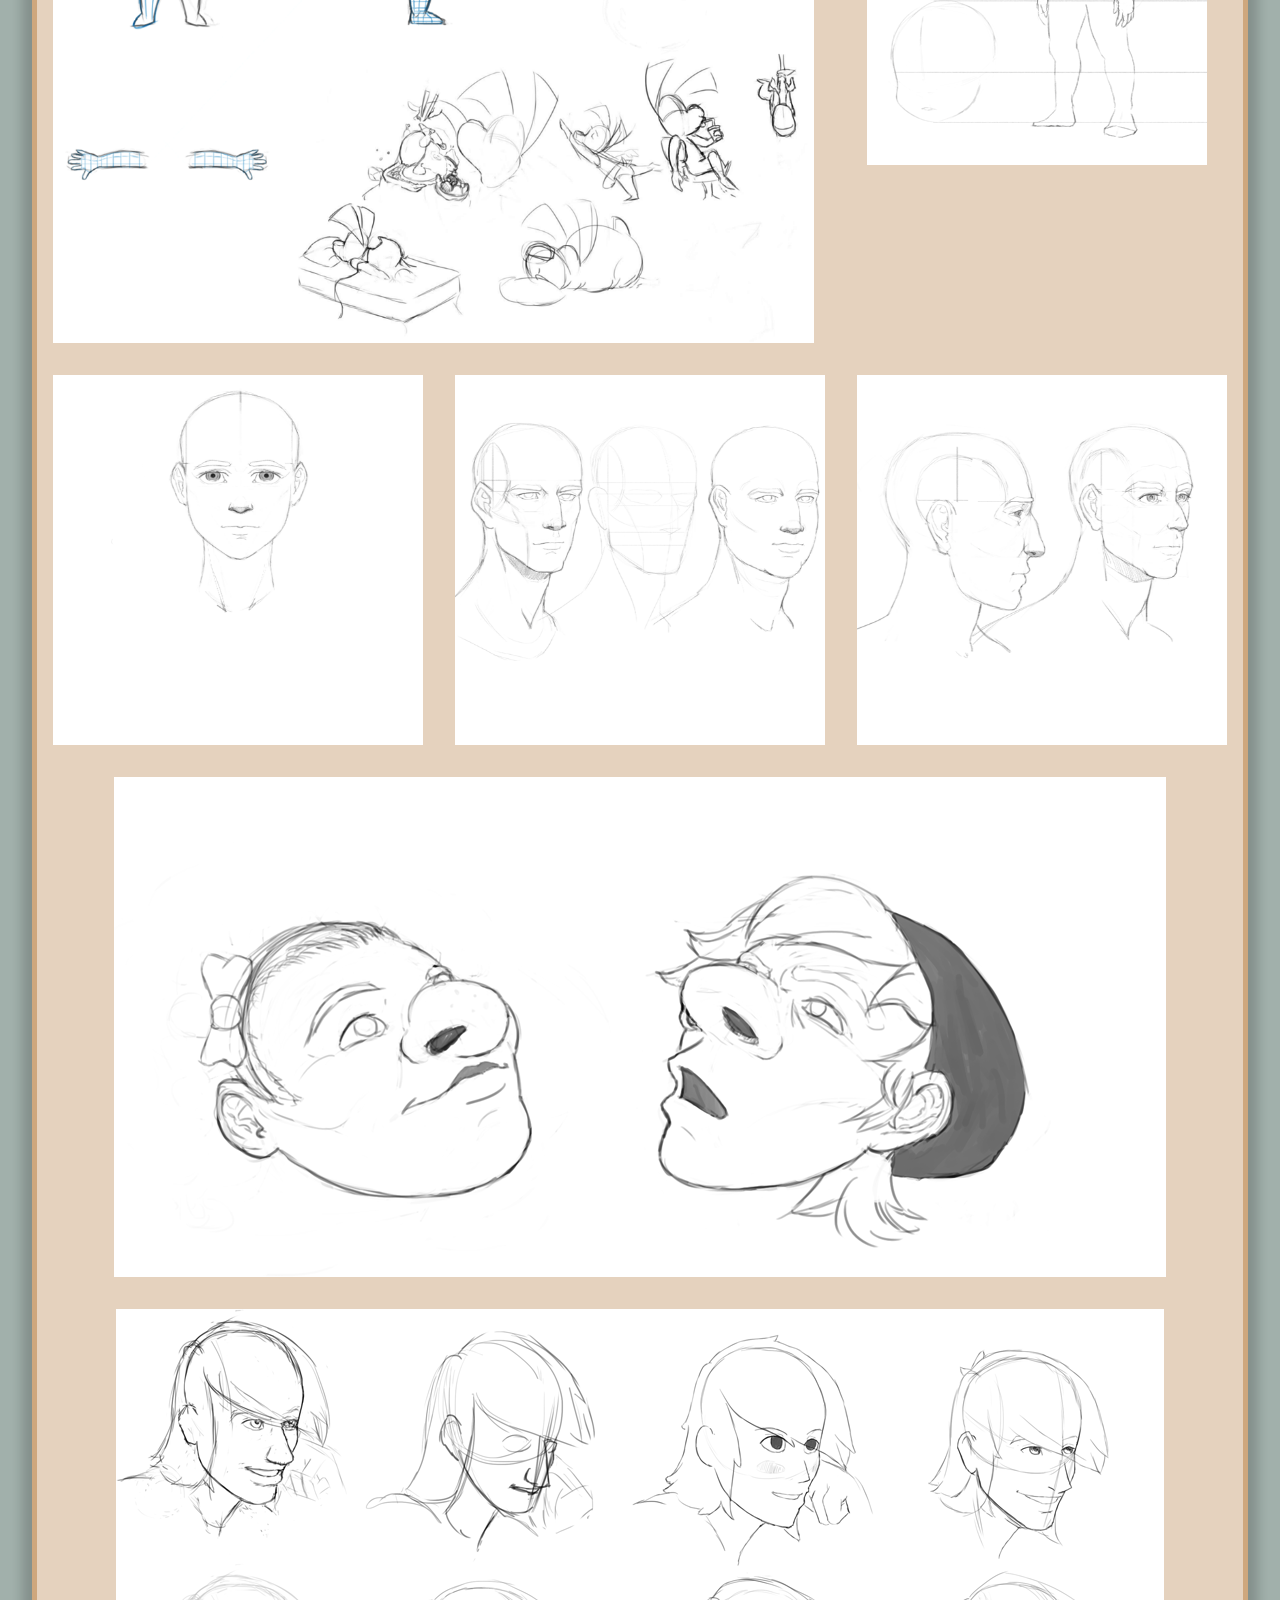
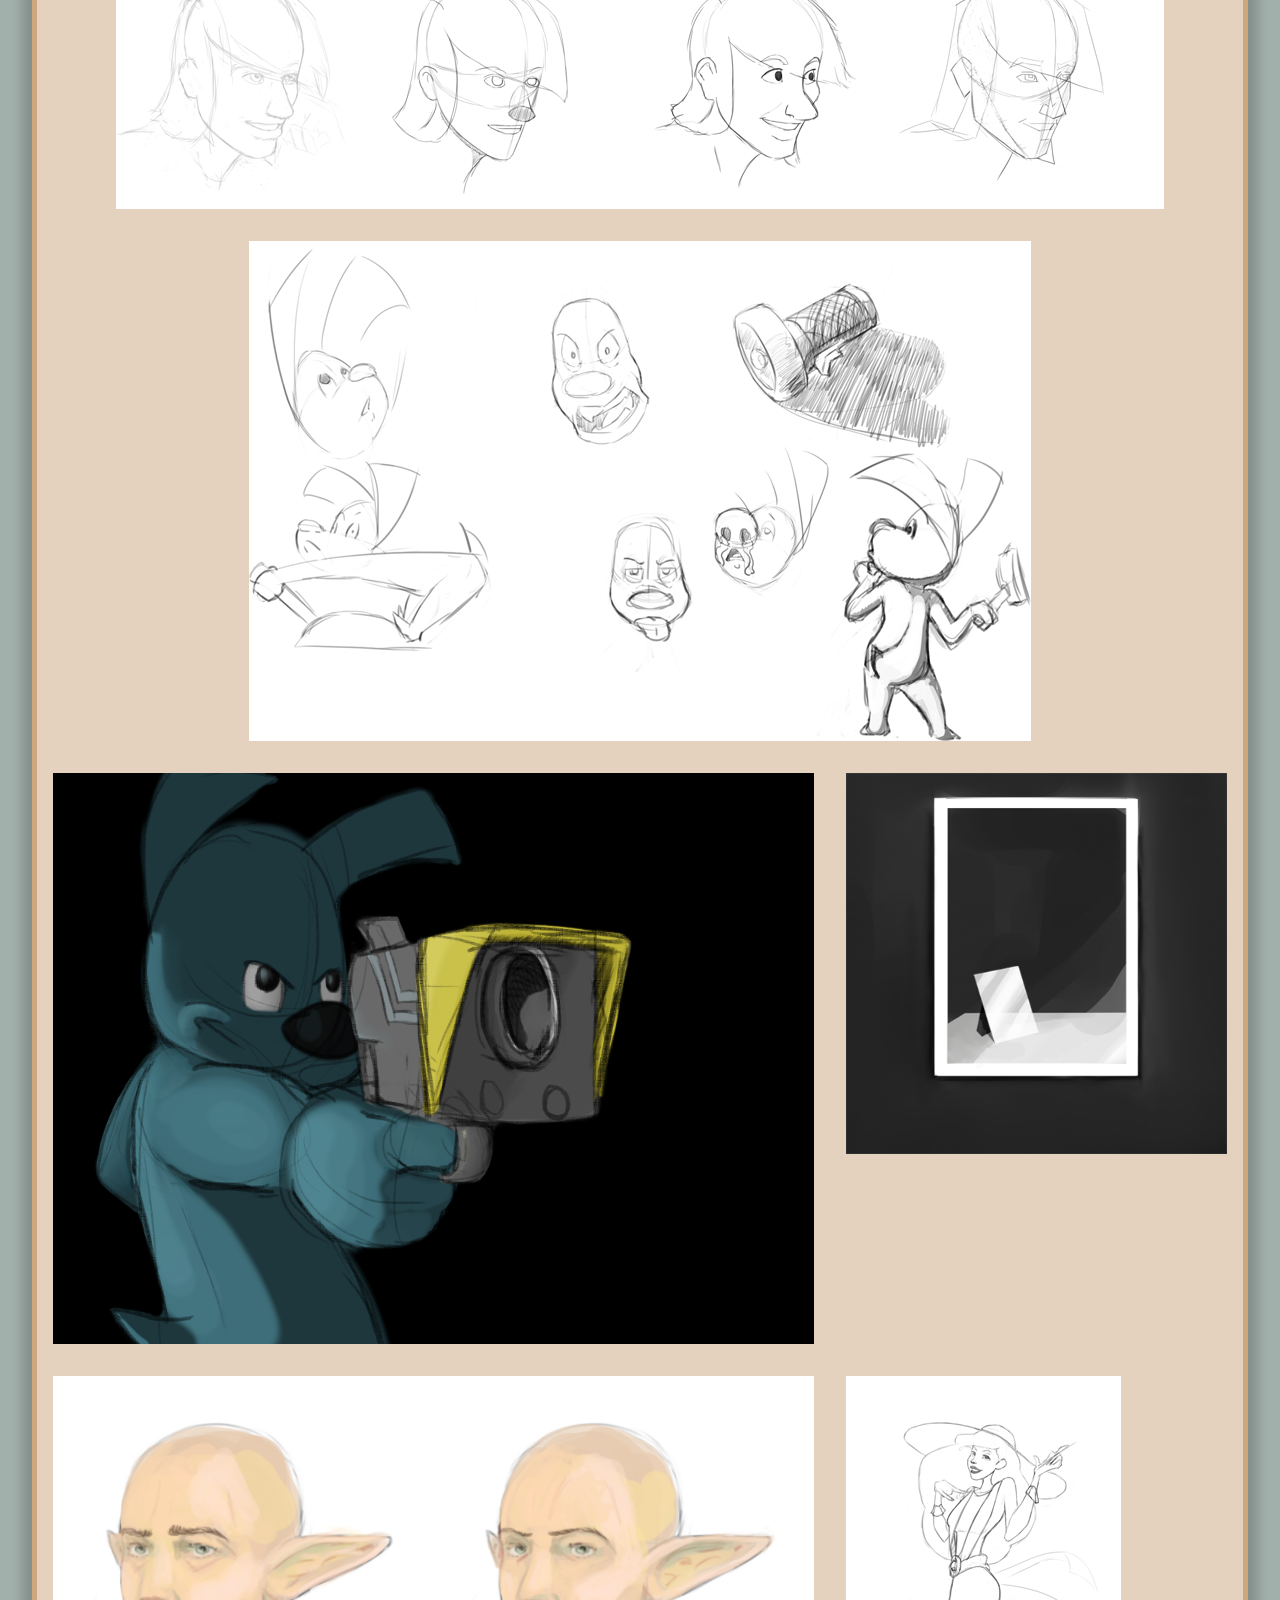
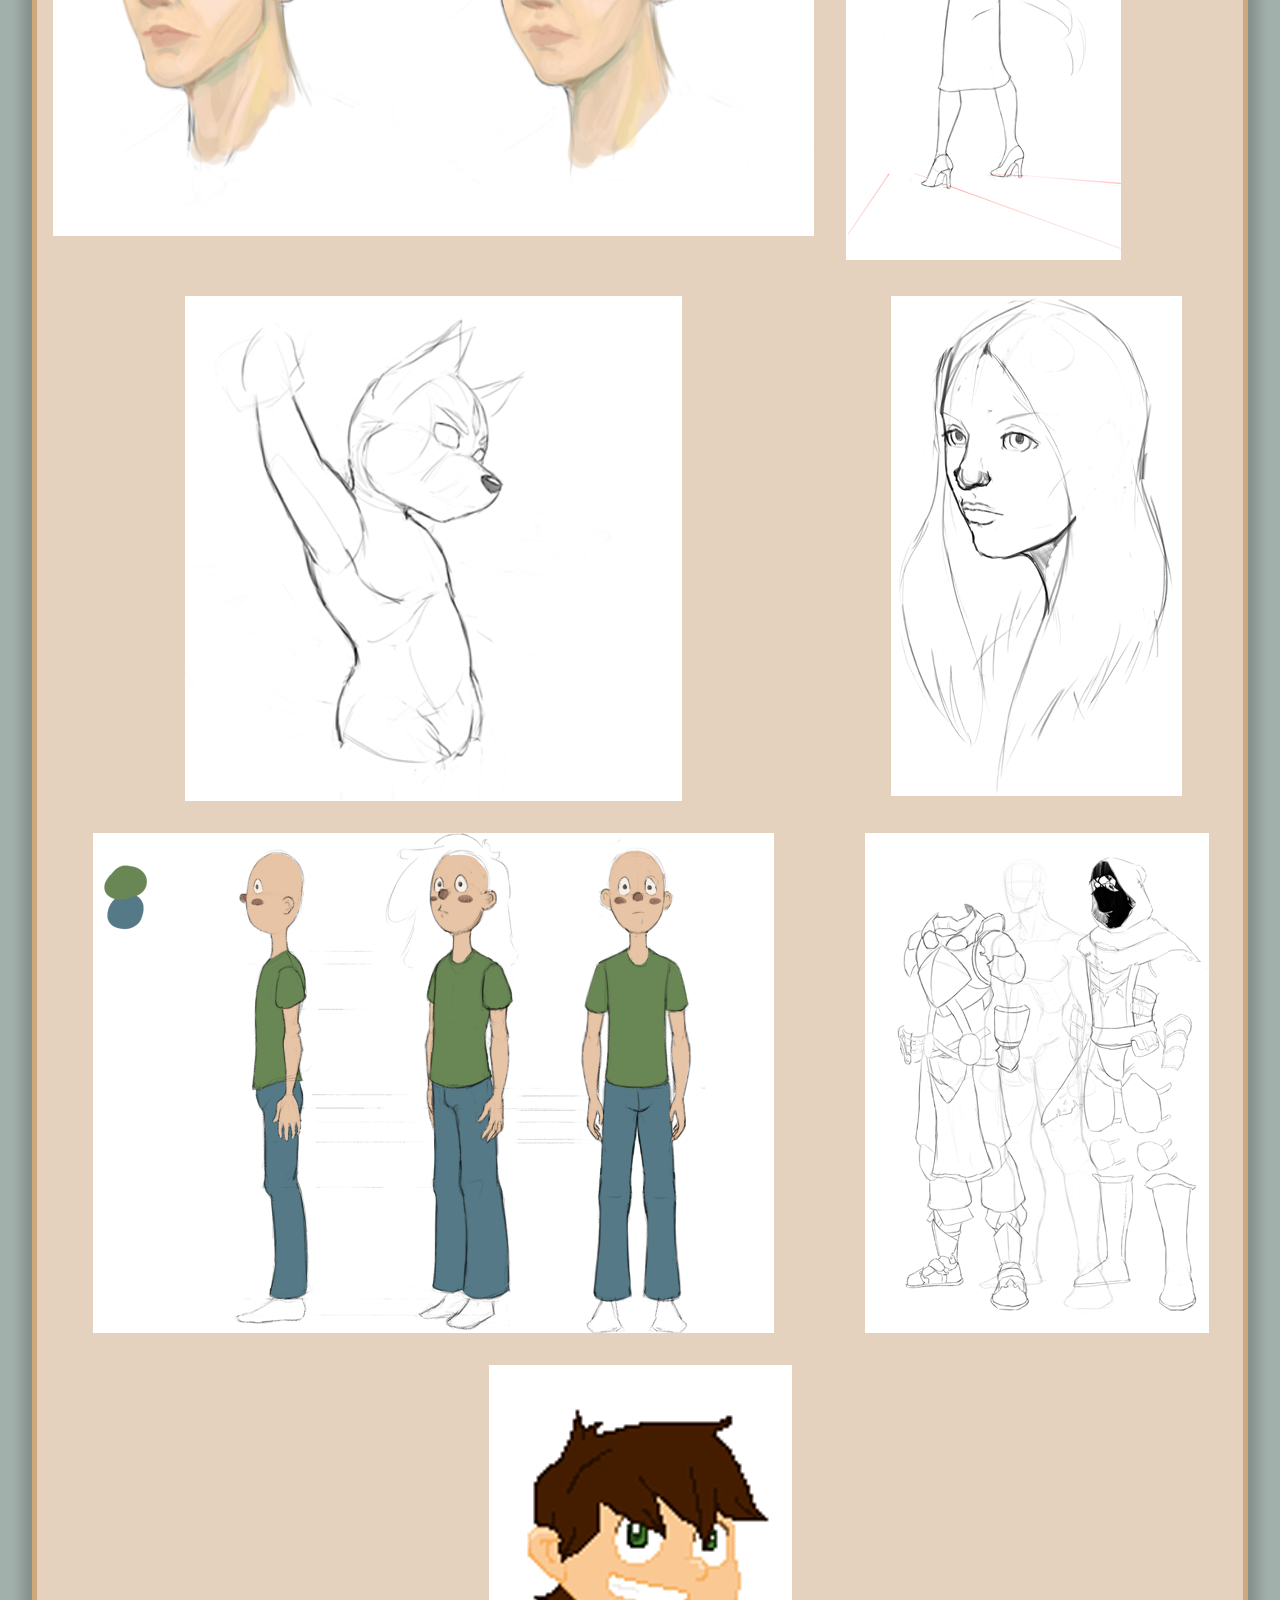
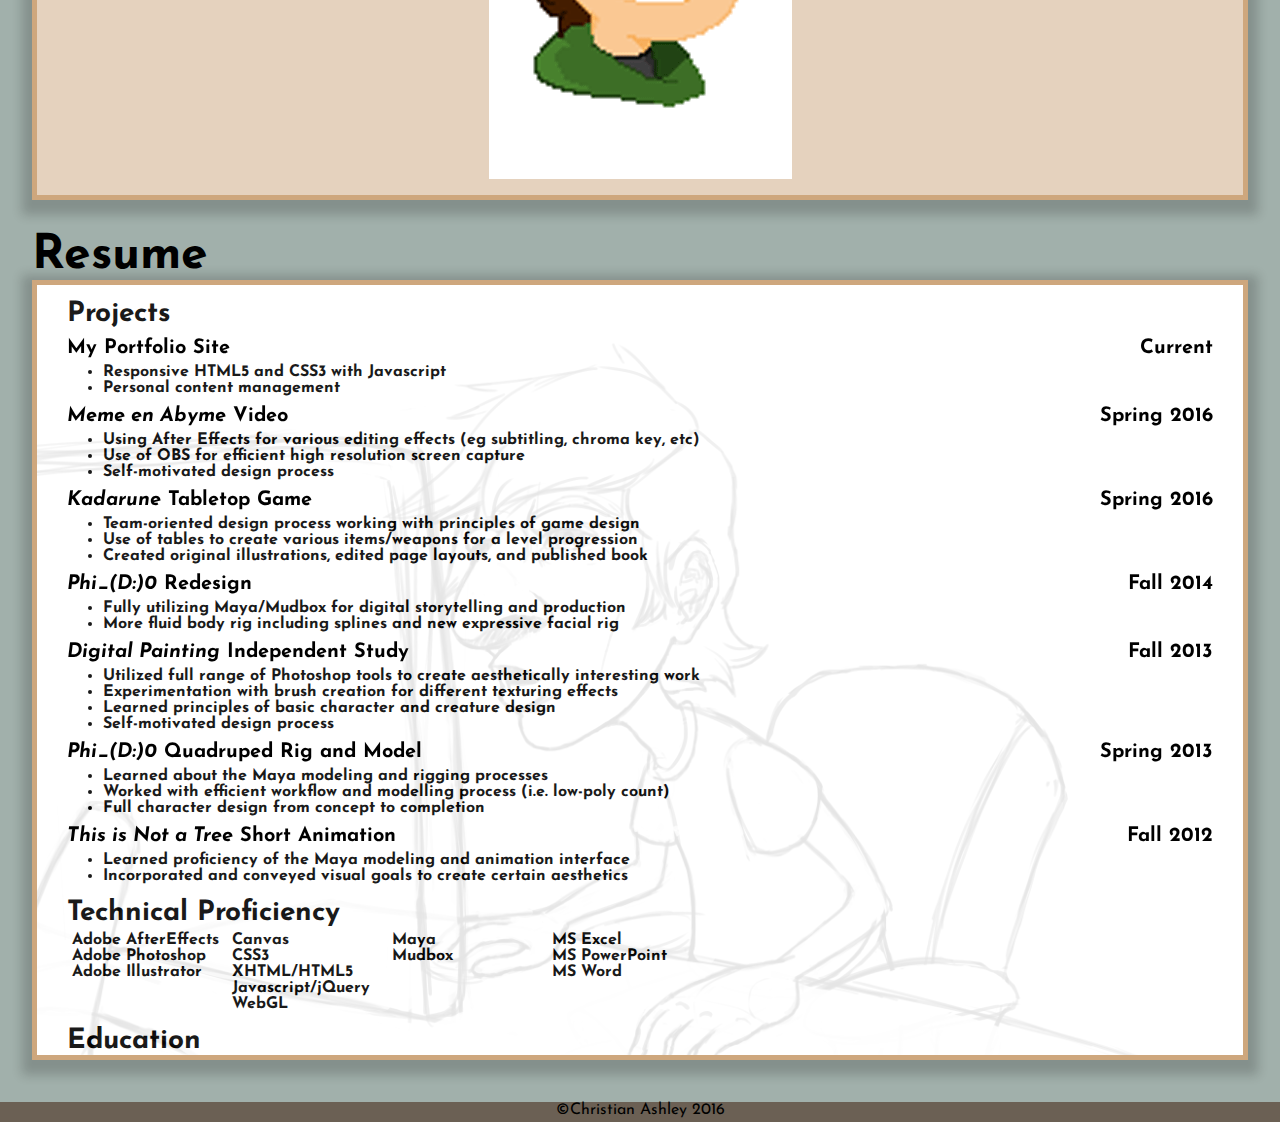
==== commit 3f3f97de: "Update index.html" ====
--- a/index.html
+++ b/index.html
@@ -3,6 +3,7 @@
 	<head>
 		<title>Christian Ashley</title>
 		<link href="https://fonts.googleapis.com/css?family=Josefin+Sans" rel="stylesheet">
+		<link href="https://fonts.googleapis.com/css?family=Yatra+One" rel="stylesheet">
 		<link rel="icon" href="pics/face.gif" type="image/gif" sizes="32x32">
 		<link rel="stylesheet" type="text/css" href="bxslider/bxslider.css" />
 		<!-- Loads Document Stylesheet -->
@@ -63,124 +64,124 @@
 			<div class='img-container'>
 				<div class='panel drawing'>
 					<img id='img01' src='pics/sketch01thumb.png' alt='Sketch 01 Thumb'/>
-					<div id='caption01' class='caption'>
+					<a href='pics/sketch01thumb.png'><div id='caption01' class='caption'>
 						<p>9-30-2015 Digital Drawing</p>
-					</div>
+					</div></a>
 				</div>
 				<div class='panel painting'>
 					<img src='pics/sketch02thumb.png' alt='Sketch 02 Thumb'/>
-					<div class='caption'>
+					<a href='pics/sketch02thumb.png'><div class='caption'>
 						<p>9-13-2016 Digital Painting Self Portrait</p>
-					</div>
+					</div></a>
 				</div>
 				<div class='panel drawing'>
 					<img src='pics/sketch03thumb.png' alt='Sketch 03 Thumb'/>
-					<div class='caption'>
+					<a href='pics/sketch03thumb.png'><div class='caption'>
 						<p>11-9-2015 Digital Drawing</p>
-					</div>
+					</div></a>
 				</div>
 				<div class='panel wide drawing'>
 					<img src='pics/sketch04thumb.png' alt='Sketch 04 Thumb'/>
-					<div class='caption'>
+					<a href='pics/sketch04thumb.png'><div class='caption'>
 						<p>Dog Character Experssions</p>
-					</div>
+					</div></a>
 				</div>
 				<div class='panel drawing'>
 					<img src='pics/sketch05thumb.png' alt='Sketch 05 Thumb'/>
-					<div class='caption'>
+					<a href='pics/sketch05thumb.png'><div class='caption'>
 						<p>August 2016 Character WIP</p>
-					</div>
+					</div></a>
 				</div>
 				
 				<div class='panel drawing'>
 					<img src='pics/sketch07thumb.png' alt='Sketch 07 Thumb'/>
-					<div class='caption'>
+					<a href='pics/sketch07thumb.png'><div class='caption'>
 						<p>Face Study 1</p>
-					</div>
+					</div></a>
 				</div>
 				<div class='panel drawing'>
 					<img src='pics/sketch08thumb.png' alt='Sketch 08 Thumb'/>
-					<div class='caption'>
+					<a href='pics/sketch08thumb.png'><div class='caption'>
 						<p>Face Study 2</p>
-					</div>
+					</div></a>
 				</div>
 				<div class='panel drawing'>
 					<img src='pics/sketch09thumb.png' alt='Sketch 09 Thumb'/>
-					<div class='caption'>
+					<a href='pics/sketch09thumb.png'><div class='caption'>
 						<p>Face Study 3</p>
-					</div>
+					</div></a>
 				</div>
 				<div class='panel wide drawing'>
 					<img src='pics/sketch10thumb.png' alt='Sketch 10 Thumb'/>
-					<div class='caption'>
+					<a href='pics/sketch10thumb.png'><div class='caption'>
 						<p>Caricatures</p>
-					</div>
+					</div></a>
 				</div>
 				<div class='panel wide drawing'>
 					<img src='pics/sketch11thumb.png' alt='Sketch 11 Thumb'/>
-					<div class='caption'>
+					<a href='pics/sketch11thumb.png'><div class='caption'>
 						<p>Face Study 4</p>
-					</div>
+					</div></a>
 				</div>
 				<div class='panel wide drawing'>
 					<img src='pics/sketch12thumb.png' alt='Sketch 12 Thumb'/>
-					<div class='caption'>
+					<a href='pics/sketch12thumb.png'><div class='caption'>
 						<p>Dog Expressions 2</p>
-					</div>
+					</div></a>
 				</div>
 				<div class='panel wide painting'>
 					<img src='pics/sketch18thumb.png' alt='Sketch 18 Thumb'/>
-					<div class='caption'>
+					<a href='pics/sketch18thumb.png'><div class='caption'>
 						<p>Dog Colors</p>
-					</div>
+					</div></a>
 				</div>
 				<div class='panel painting'>
 					<img src='pics/sketch19thumb.png' alt='Sketch 19 Thumb'/>
-					<div class='caption'>
+					<a href='pics/sketch19thumb.png'><div class='caption'>
 						<p>Value Study Digital Painting</p>
-					</div>
+					</div></a>
 				</div>
 				<div class='panel wide painting'>
 					<img src='pics/sketch20thumb.png' alt='Sketch 20 Thumb'/>
-					<div class='caption'>
+					<a href='pics/sketch20thumb.png'><div class='caption'>
 						<p>Elf Face Study</p>
-					</div>
+					</div><a>
 				</div>
 				<div class='panel drawing'>
 					<img src='pics/sketch22thumb.png' alt='Sketch 22 Thumb'/>
-					<div class='caption'>
+					<a href='pics/sketch22thumb.png'><div class='caption'>
 						<p>Swingin' Woman</p>
-					</div>
+					</div></a>
 				</div>
 				<div class='panel wide drawing'>
 					<img src='pics/sketch23thumb.png' alt='Sketch 23 Thumb'/>
-					<div class='caption'>
+					<a href='pics/sketch23thumb.png'><div class='caption'>
 						<p>TERA Fan Character</p>
-					</div>
+					</div></a>
 				</div>
 				<div class='panel drawing'>
 					<img src='pics/sketch24thumb.png' alt='Sketch 24 Thumb'/>
-					<div class='caption'>
+					<a href='pics/sketch24thumb.png'><div class='caption'>
 						<p>Face Study 5</p>
-					</div>
+					</div></a>
 				</div>
 				<div class='panel wide painting'>
 					<img src='pics/sketch25thumb.png' alt='Sketch 25 Thumb'/>
-					<div class='caption'>
+					<a href='pics/sketch25thumb.png'><div class='caption'>
 						<p>Toon Character Study</p>
-					</div>
+					</div></a>
 				</div>
 				<div class='panel drawing'>
 					<img src='pics/sketch26thumb.png' alt='Sketch 26 Thumb'/>
-					<div class='caption'>
+					<a href='pics/sketch26thumb.png'><div class='caption'>
 						<p>Fantasy Costume Design</p>
-					</div>
+					</div></a>
 				</div>
 				<div class='panel gif'>
 					<img src='pics/sprite.gif' alt='Sprite Gif'/>
-					<div class='caption'>
+					<a href='pics/sprite.gif'><div class='caption'>
 						<p>Animated Sprite Face Study</p>
-					</div>
+					</div></a>
 				</div>
 			</div>
 			<div id='resume-header'>
@@ -236,4 +237,4 @@
 			}
 		</script>
 	</body>
-</html>+</html>
--- a/css/style.css
+++ b/css/style.css
@@ -0,0 +1,298 @@
+* {
+	margin: 0;
+	padding: 0;
+	font-family: 'Josefin Sans', sans-serif;
+	font-size: 16px;
+}
+
+body {
+	width: 100%;
+	height: auto;
+}
+
+h1 {
+	font-size: 3rem;
+}
+
+header {
+	width: 100%;
+	height: 3.5rem;
+	text-align: left;
+	background-color: #c3dac3;
+}
+
+a{
+	font-weight: 700;
+}
+
+#main-navigation:target {/*-- sets width of nav panel when opened --*/
+  width: 100%;
+  height: auto;
+  max-height: 100%;
+}
+.navigation {/*-- Sets properties of nav panel (closed by default) --*/
+  width: 0;
+  text-align: center;
+  overflow: hidden;
+  position: fixed;
+  top: 0;
+  right: 0;
+  height: 45%; /*-- sets the nav panel height --*/
+	transition: width .4s ease;
+	background-color: #c3dac3;
+	z-index: 10000;
+	box-shadow: inset 5px 5px 0 #6b6054, inset 0px -5px 0 #6b6054;
+}
+.navigation h3 {/*-- positions the nav h3 element --*/
+	font-size: 2em;
+  padding-left: 30px;
+}
+.navigation ul { /*-- removes bullets from list items --*/
+	list-style-type: none;
+	font-size: 1.8em;
+  padding-left: 30px;
+}
+.navigation li a { /*-- sets anchors to block and pads them --*/
+	display: block;
+	padding: 30px;
+	text-decoration: none;
+}
+.navigation li a:hover { /*-- sets anchor properties on hover --*/
+	cursor: pointer;
+	text-decoration: line-through;
+}
+.toggled{
+	display: block;
+	padding: 30px;
+	text-decoration: line-through;
+}
+.toggled:hover { /*-- sets anchor properties on hover --*/
+	cursor: pointer;
+	text-decoration: none;
+}
+.icon-wrap { /*-- sets icon container position --*/
+	width: 60px;
+	height: 60px;
+	opacity: 0.4;
+	background: white;
+	border: 2px solid #555;
+	border-radius: 8px;
+	position: fixed;
+	z-index: 10;
+	top: 20px;
+	right: 20px;
+	-webkit-transistion: opacity 0.2s;
+	transition: opacity 0.2s;
+}
+.icon-wrap img{
+	width: 100%;
+	height: 100%;
+}
+.icon-wrap:hover { /*-- sets nav icon color on hover --*/
+	opacity: 1.0;
+}
+span.x-mark { /*-- sets close icon apperance and position --*/
+	color: #555;
+	font-size: 2em;
+	position: absolute;
+	top: 10px;
+	right: 10px;
+	padding: 0 .7rem;
+}
+span:hover.x-mark { /*-- sets close icon color on hover --*/
+	color: #999;
+}
+
+.main {
+	width: 100%;
+	height: auto;
+	min-height: calc(100vh - 3.5rem - 40px);
+	padding: 10px 0;
+	background-color: #a1b0ab;
+}
+
+#slider-and-info{
+	font-size: 24px;
+	width: 95%;
+	height: auto;
+	margin: 0 auto;
+	display: flex;
+	flex-flow: column;
+	justify-content: space-between;
+}
+
+#slider-and-info > *{
+	flex: 1 300px;
+	margin: 1rem;
+	text-align: justify;
+	position: relative;
+}
+
+.bxslidercontainer {
+	width: 95%;
+	max-width: 278px;
+	height: auto;
+	margin: 0 auto;
+}
+
+.img-container {
+	box-sizing: border-box;
+    -moz-box-sizing: border-box;
+    -webkit-box-sizing: border-box;
+	border: 5px solid #CEA77D;
+	width: 95%;
+	margin: 0 auto;
+	margin-bottom: 2em;
+	background-color: #E5D2BE;
+	box-shadow: 0 5px 10px 10px rgba(20, 20, 20, 0.2);
+	-moz-box-shadow: 0 5px 10px 10px rgba(20, 20, 20, 0.2);
+	-webkit-box-shadow: 0 5px 10px 10px rgba(20, 20, 20, 0.2);
+	display: flex;
+	flex-flow: row wrap;
+	justify-content: space-between;
+}
+
+.panel {
+	margin: 1rem;
+	flex: 1 300px;
+	/*background-color: purple;*/
+	position: relative;
+	overflow: hidden;
+}
+
+.wide {
+	flex: 2 600px;
+}
+
+.panel > img {
+	display: block;
+	max-width: 100%;
+	height: auto;
+	margin: auto;
+}
+
+.panel-content{
+	height:auto;
+	width: 100%;
+}
+
+.panel-content img:hover .caption{
+	opacity: 1;
+}
+
+.caption {
+	width: 100%;
+	height: 100%;
+	text-align: center;
+	background-color: rgba(0, 0, 0, 0.7);
+	position: absolute;
+	margin-left: auto;
+	margin-right: auto;
+	top: 0;
+	left: 0;
+	right: 0;
+	z-index: 2;
+	opacity: 0.0;
+	-webkit-transistion: opacity 0.5s;
+	transition: opacity 0.5s;
+}
+
+.caption > p {
+	position: relative;
+	top: 50%;
+	transform: translateY(-50%);
+	font-size: 2rem;
+	color: white;
+	cursor: pointer;
+}
+
+/*.caption:hover, .caption:focus {
+	opacity: 1.0;
+}*/
+
+.caption:active {
+	opacity: 1.0;
+}
+
+.modal-exit {
+	position: absolute;
+	top: 1rem;
+	right: 2rem;
+	color: white;
+	font-size: 2rem;
+	font-weight: bold;
+	transition: 0.3s;
+}
+
+.modal-exit:hover, .model-exit:focus {
+	color: #f00;
+	text-decoration: none;
+	cursor: pointer;
+}
+
+footer {
+	width: 100%;
+	height: 20px;
+	text-align: center;
+	background-color: #6b6054;
+}
+
+#resume {
+	background-color: white;
+	height: 780px;
+}
+
+#resume-header {
+	margin-left: 2.5%;
+}
+
+#resume-header a{
+	text-decoration: none;
+	font-size: 3rem;
+}
+
+#resume-header a:link, #resume-header a:visited{
+	color: black;
+}
+
+#resume-header a:hover, #resume-header a:active{
+	color: grey;
+}
+
+@media only screen and (min-device-width: 760px) and (min-width: 760px){
+	#main-navigation:target {/*-- sets width of nav panel when opened --*/
+	  max-width: 32%;
+	  width: 20em;
+	}
+	
+	.navigation{
+		text-align: left;
+	}
+	
+	.panel {
+		margin: 1rem;
+		flex: 1 300px;
+		/*background-color: purple;*/
+		position: relative;
+		overflow: hidden;
+	}
+
+	.wide {
+		flex: 2 600px;
+	}
+	
+	.modal-exit{
+		display: none;
+	}
+}
+
+@media only screen and (min-device-width: 760px){
+	#slider-and-info{
+		font-size: 16px;
+		flex-flow: row wrap;
+	}
+	
+	.caption:hover, .caption:focus {
+		opacity: 1.0;
+	}
+}
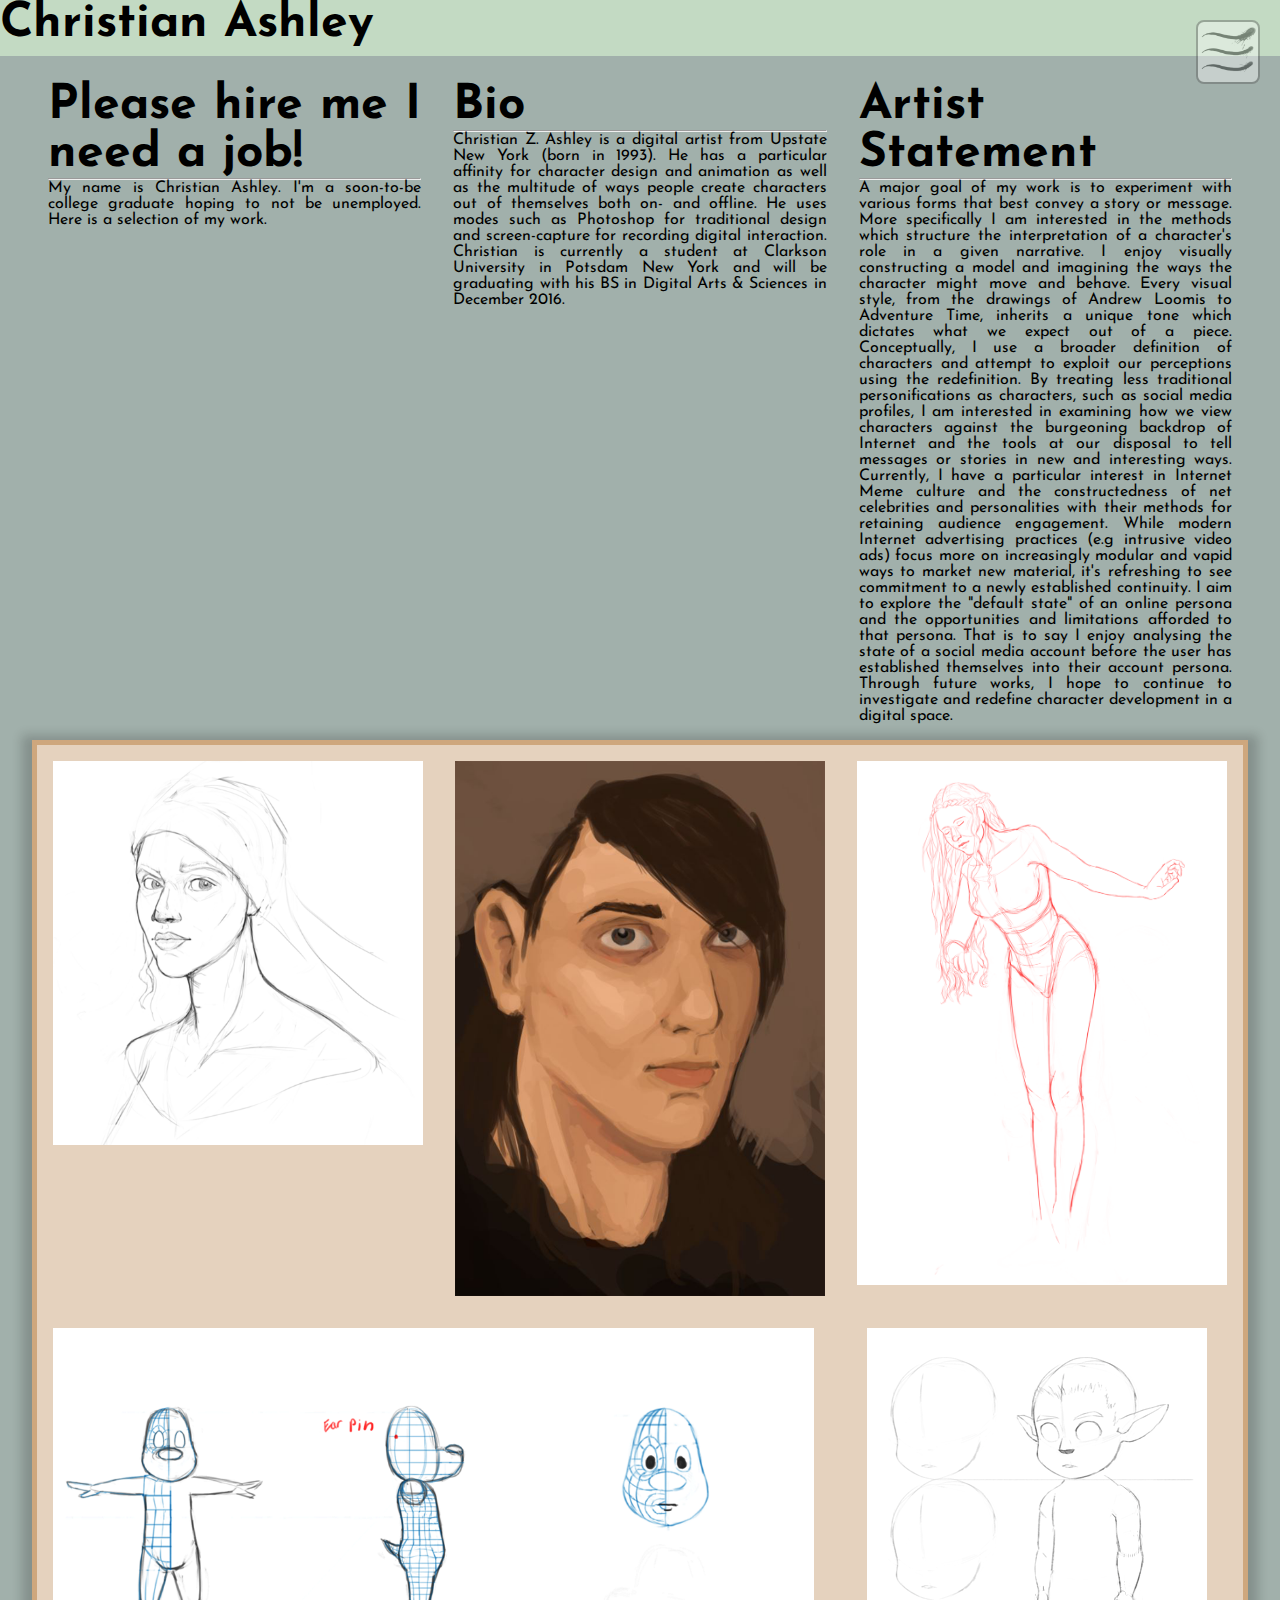
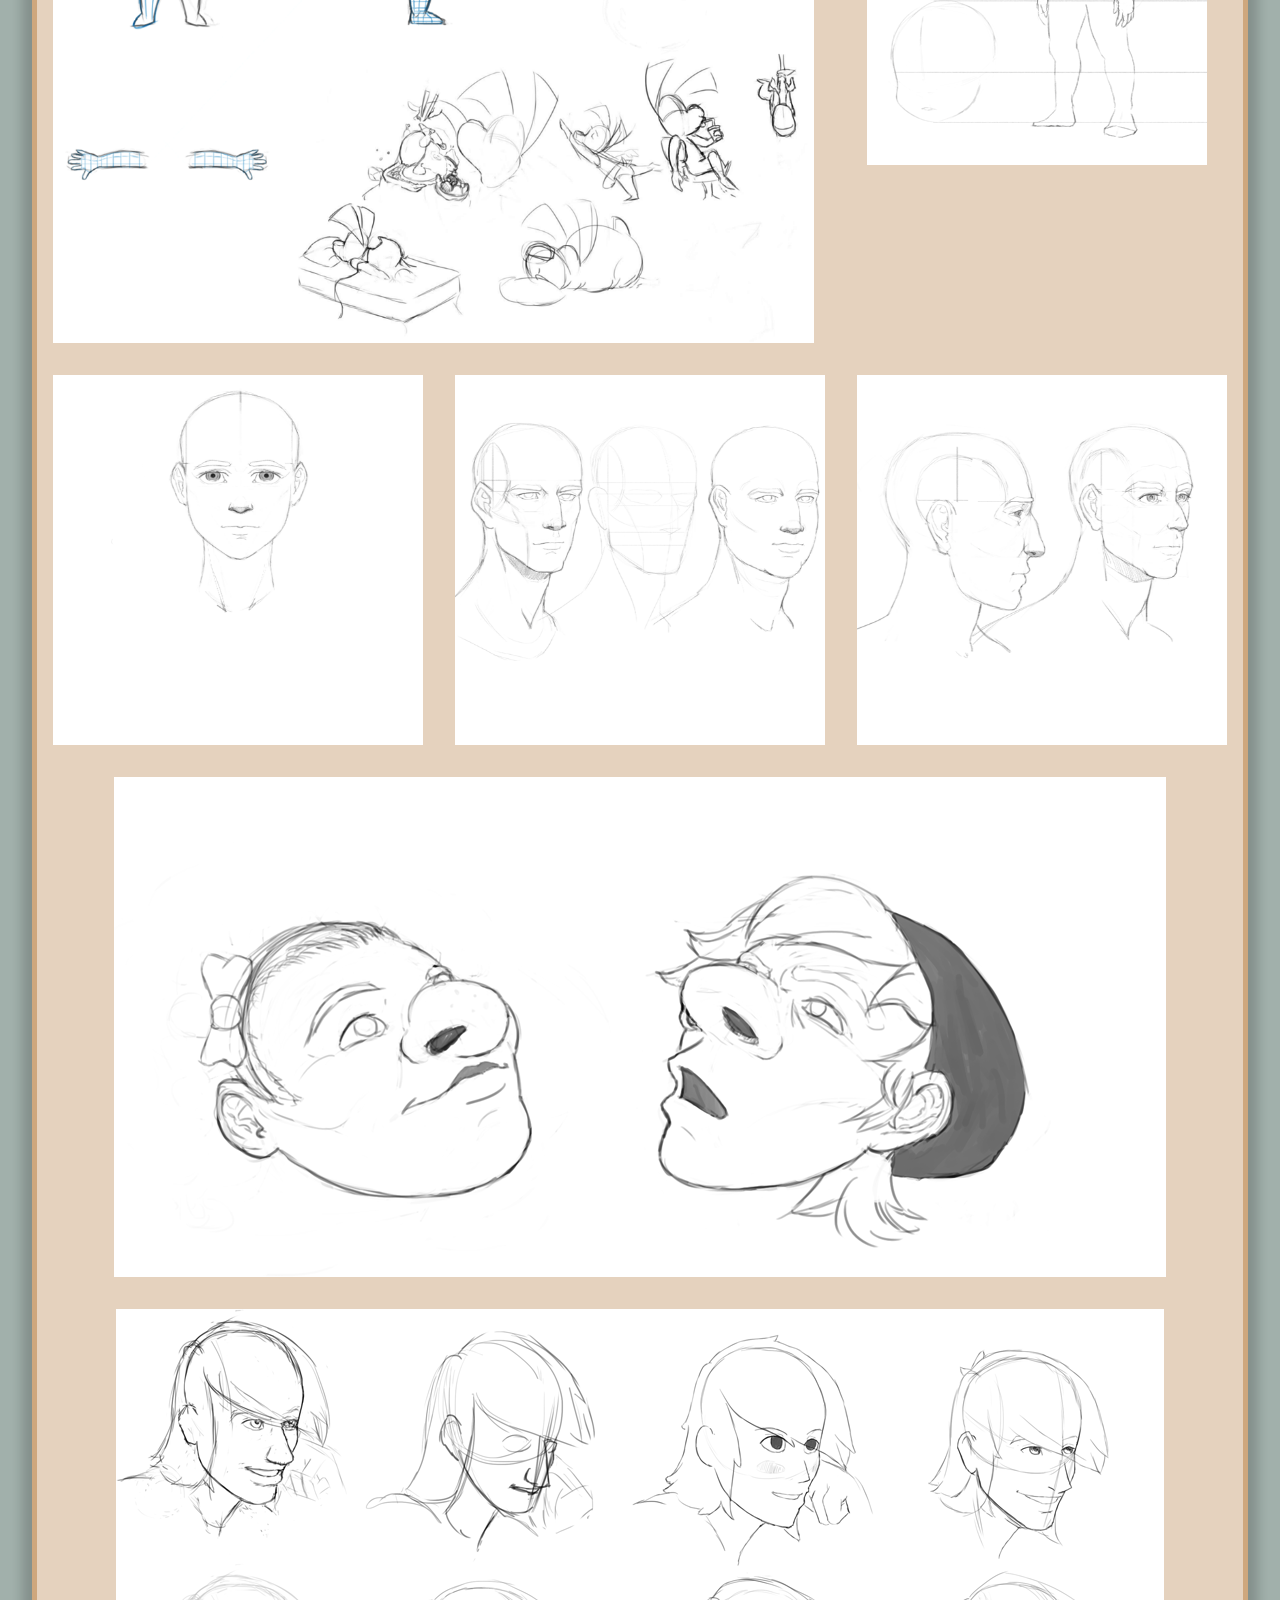
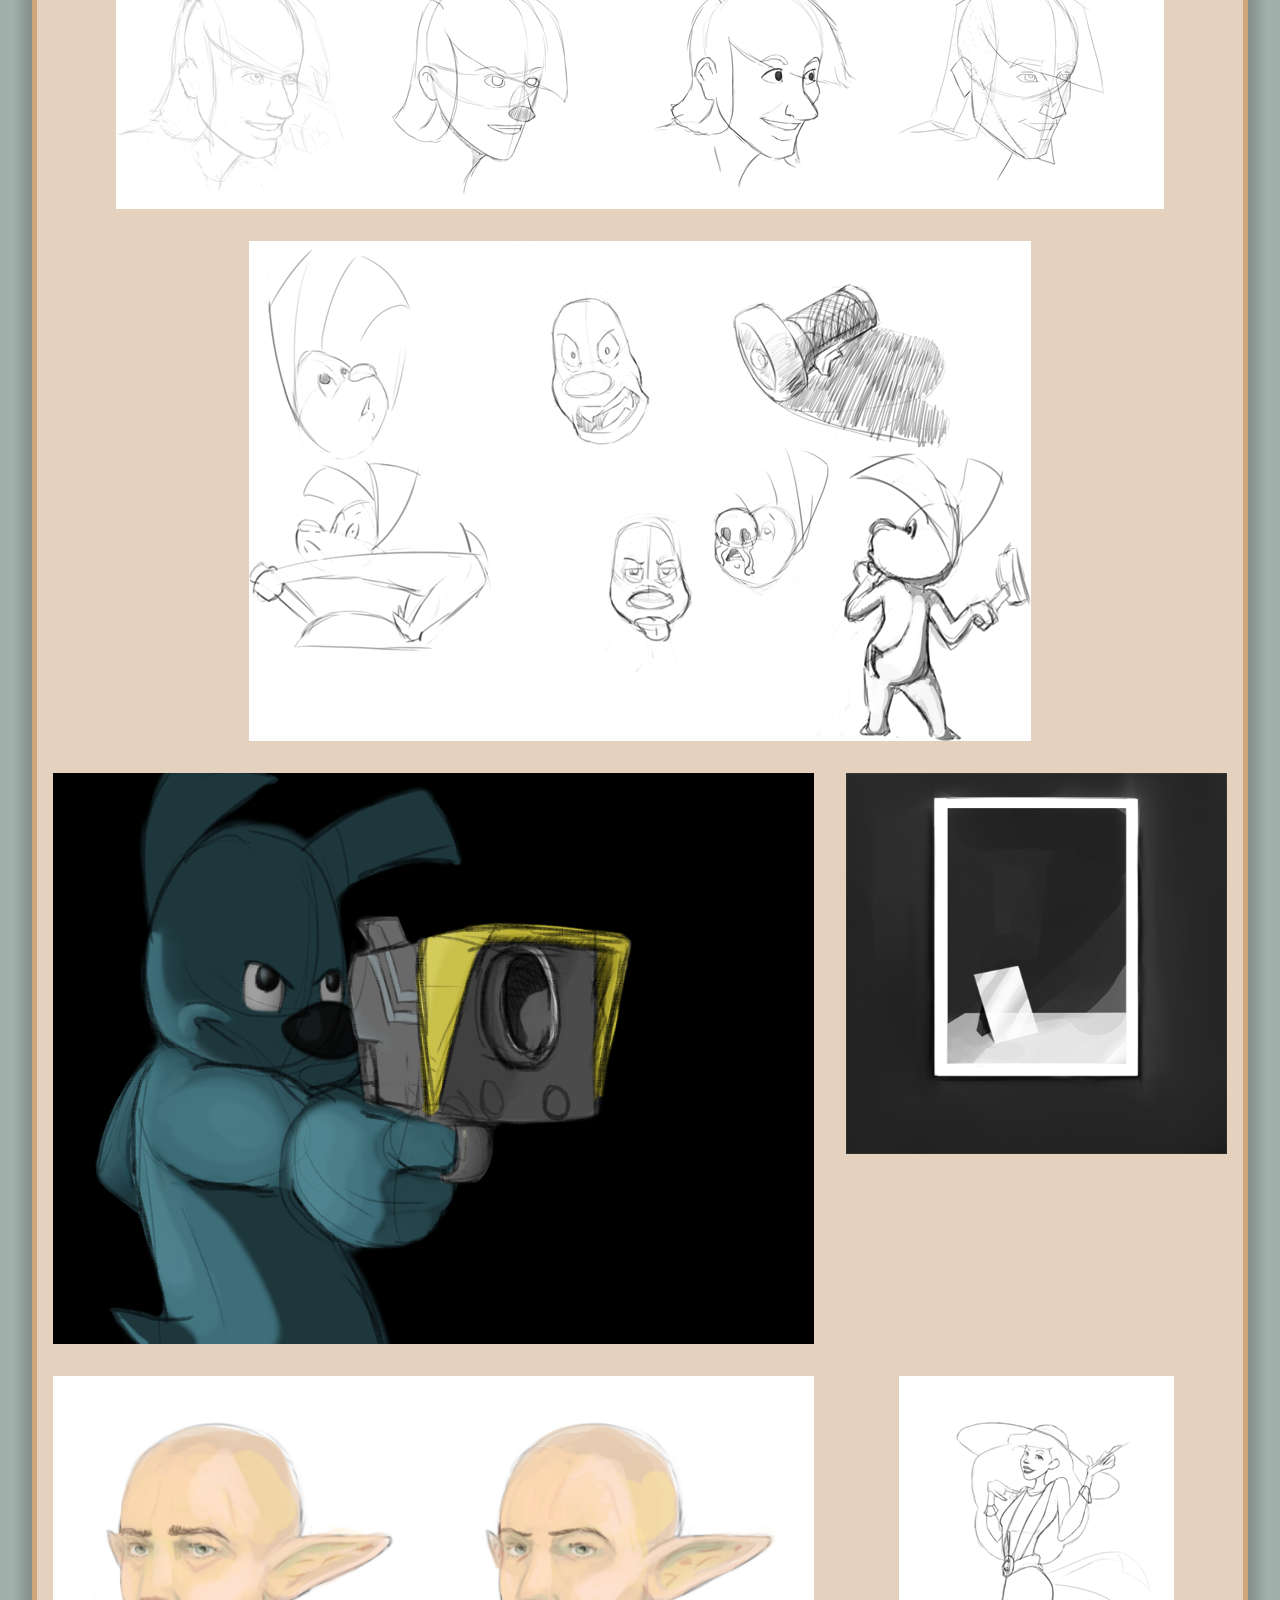
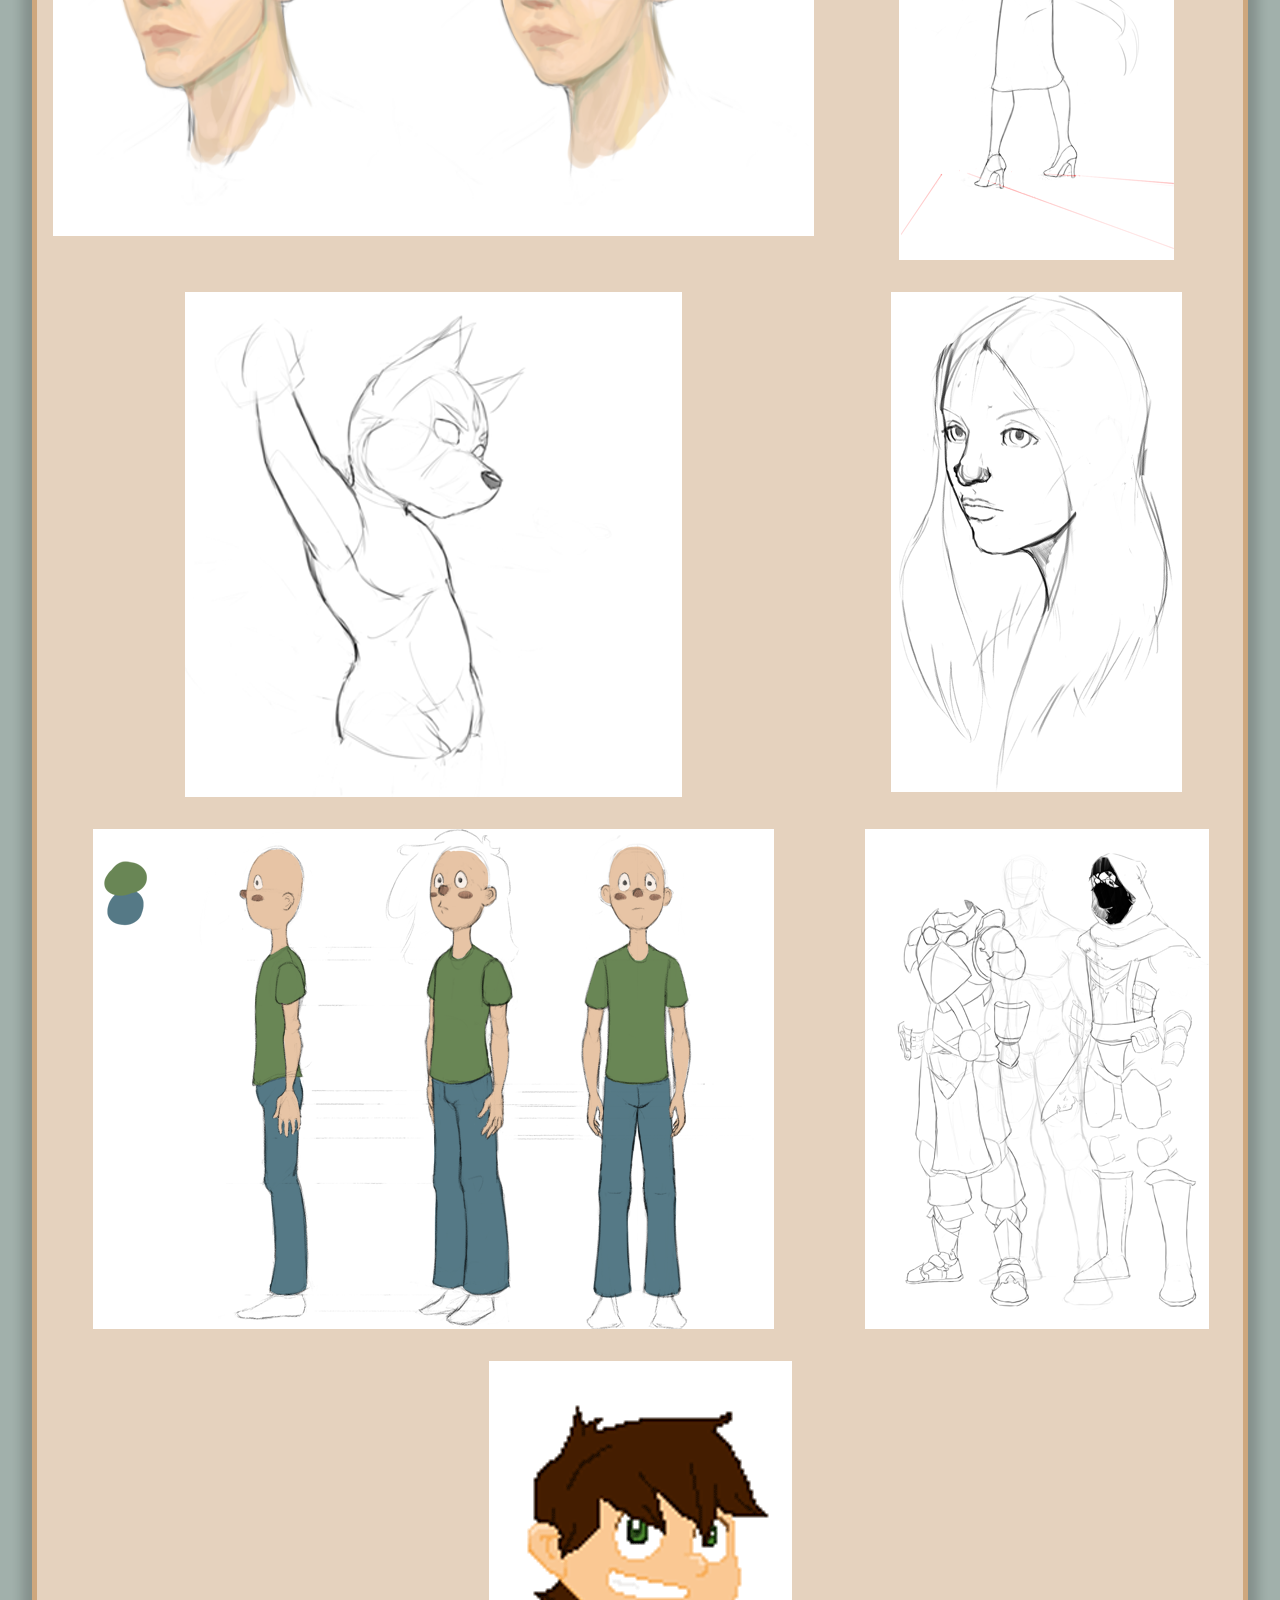
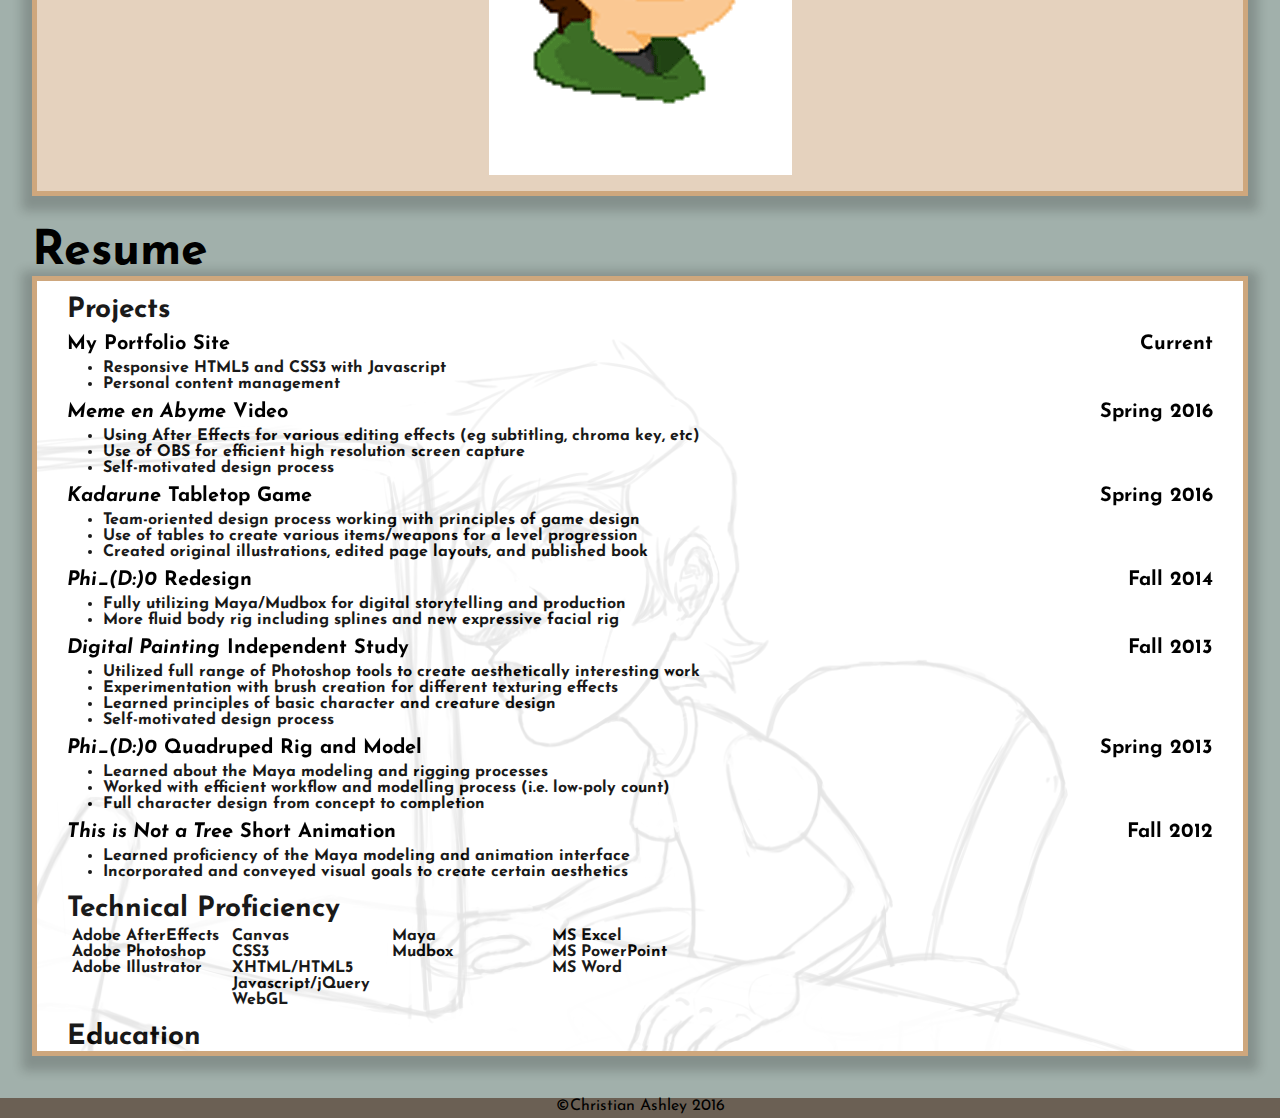
==== commit 3bd1f5e8: "Update index.html" ====
--- a/index.html
+++ b/index.html
@@ -145,7 +145,7 @@
 					<img src='pics/sketch20thumb.png' alt='Sketch 20 Thumb'/>
 					<a href='pics/sketch20thumb.png'><div class='caption'>
 						<p>Elf Face Study</p>
-					</div><a>
+					</div></a>
 				</div>
 				<div class='panel drawing'>
 					<img src='pics/sketch22thumb.png' alt='Sketch 22 Thumb'/>
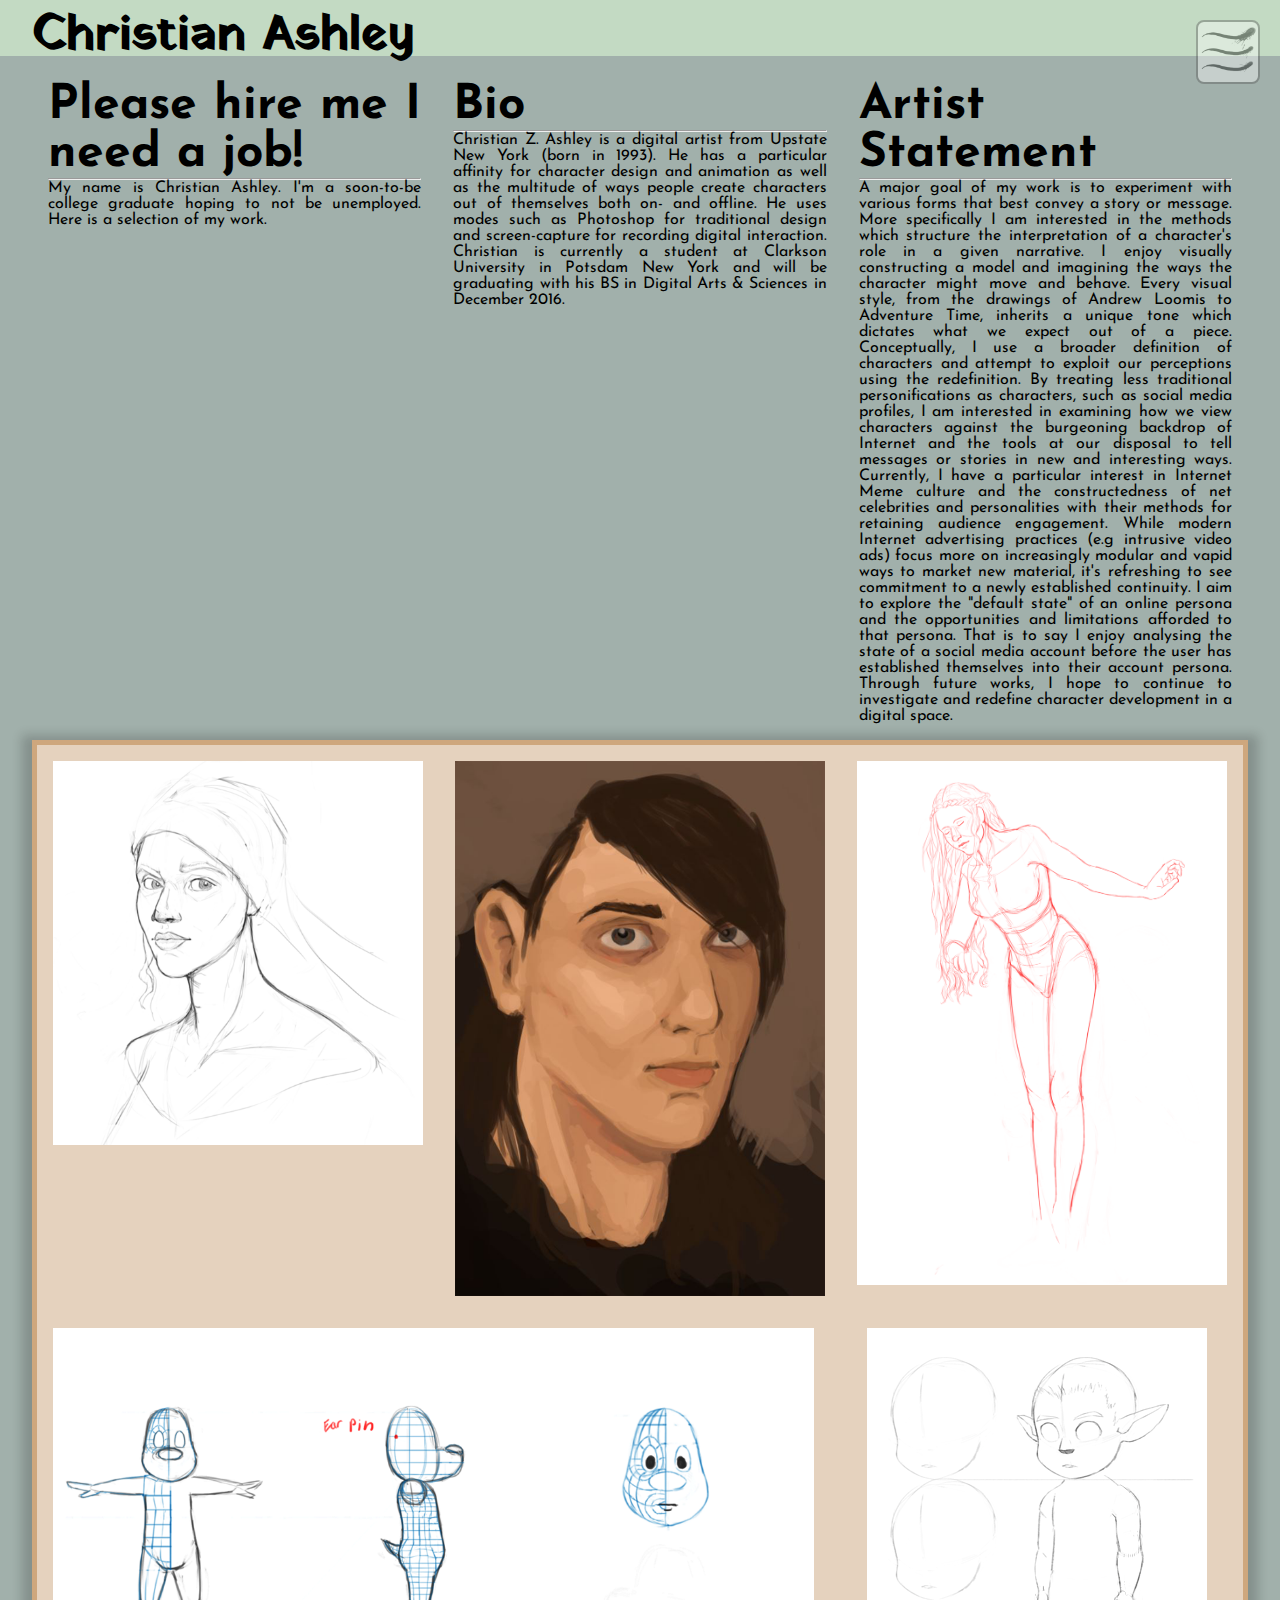
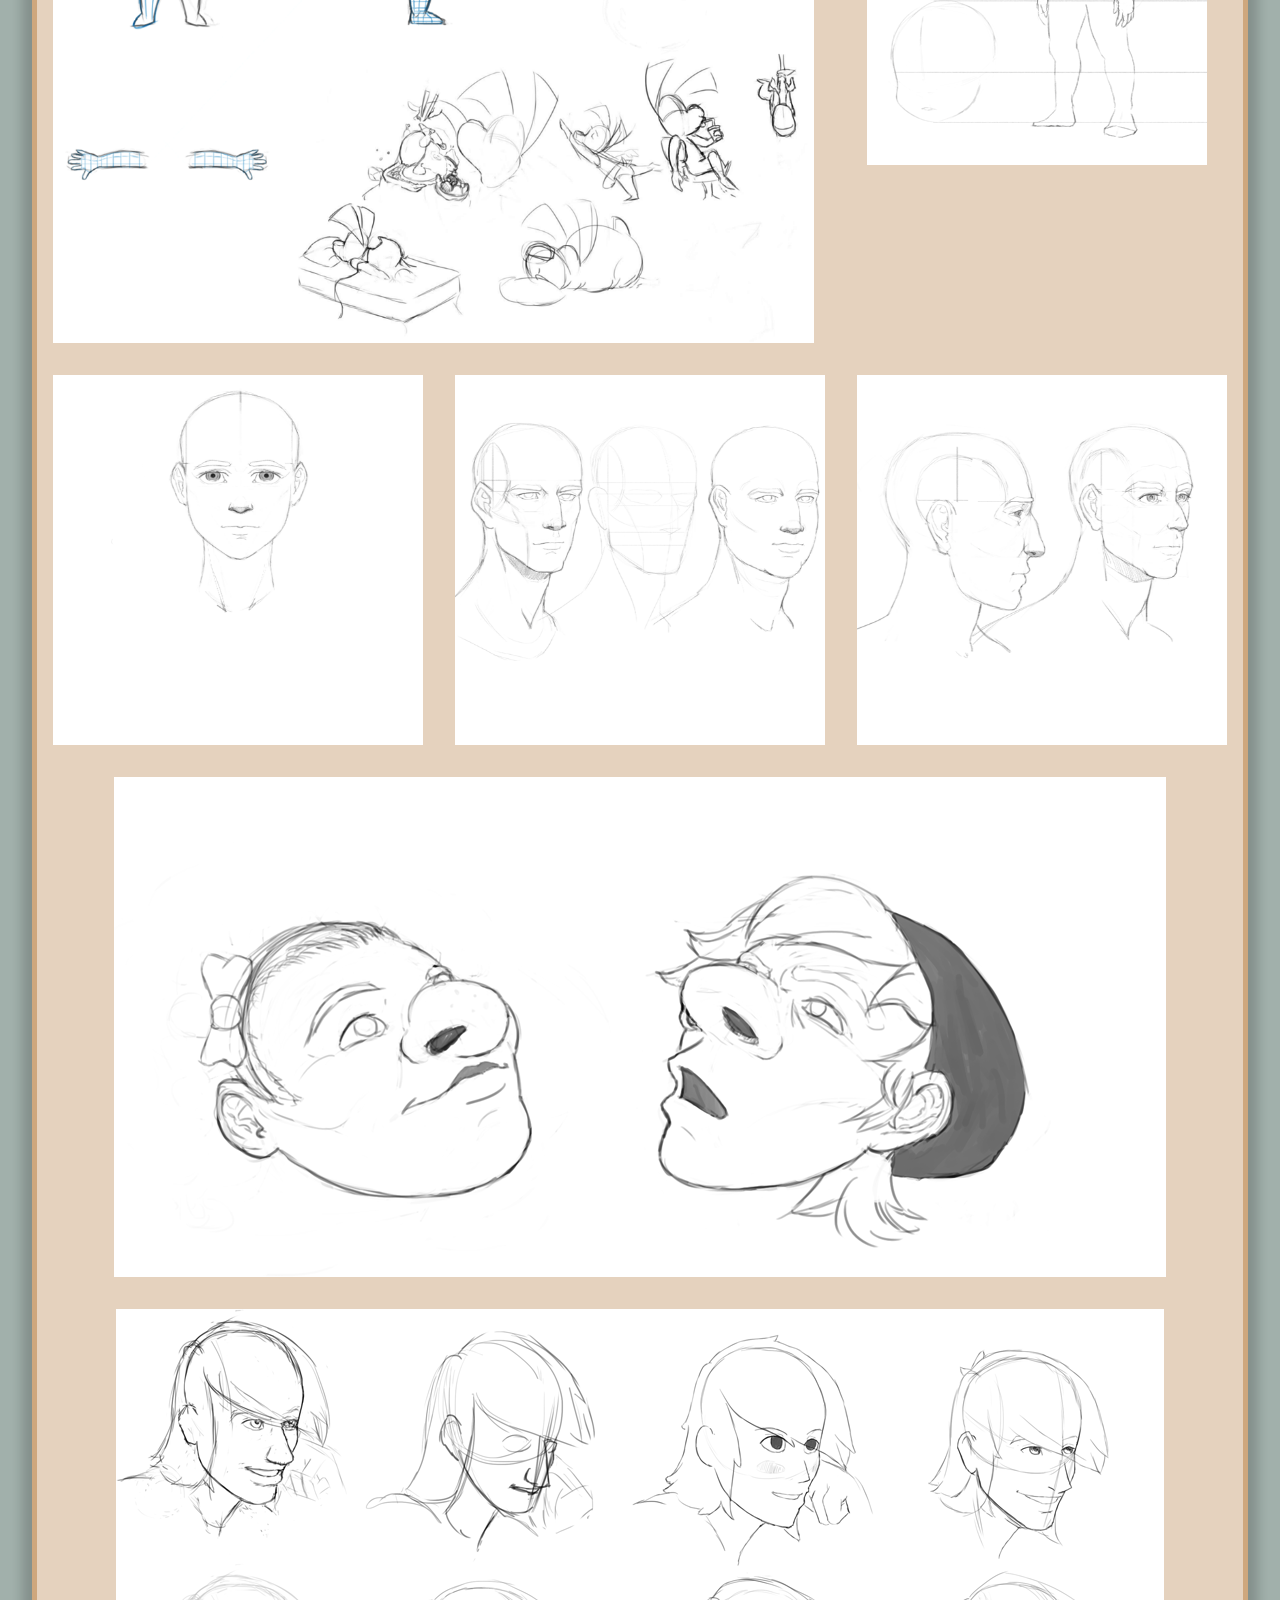
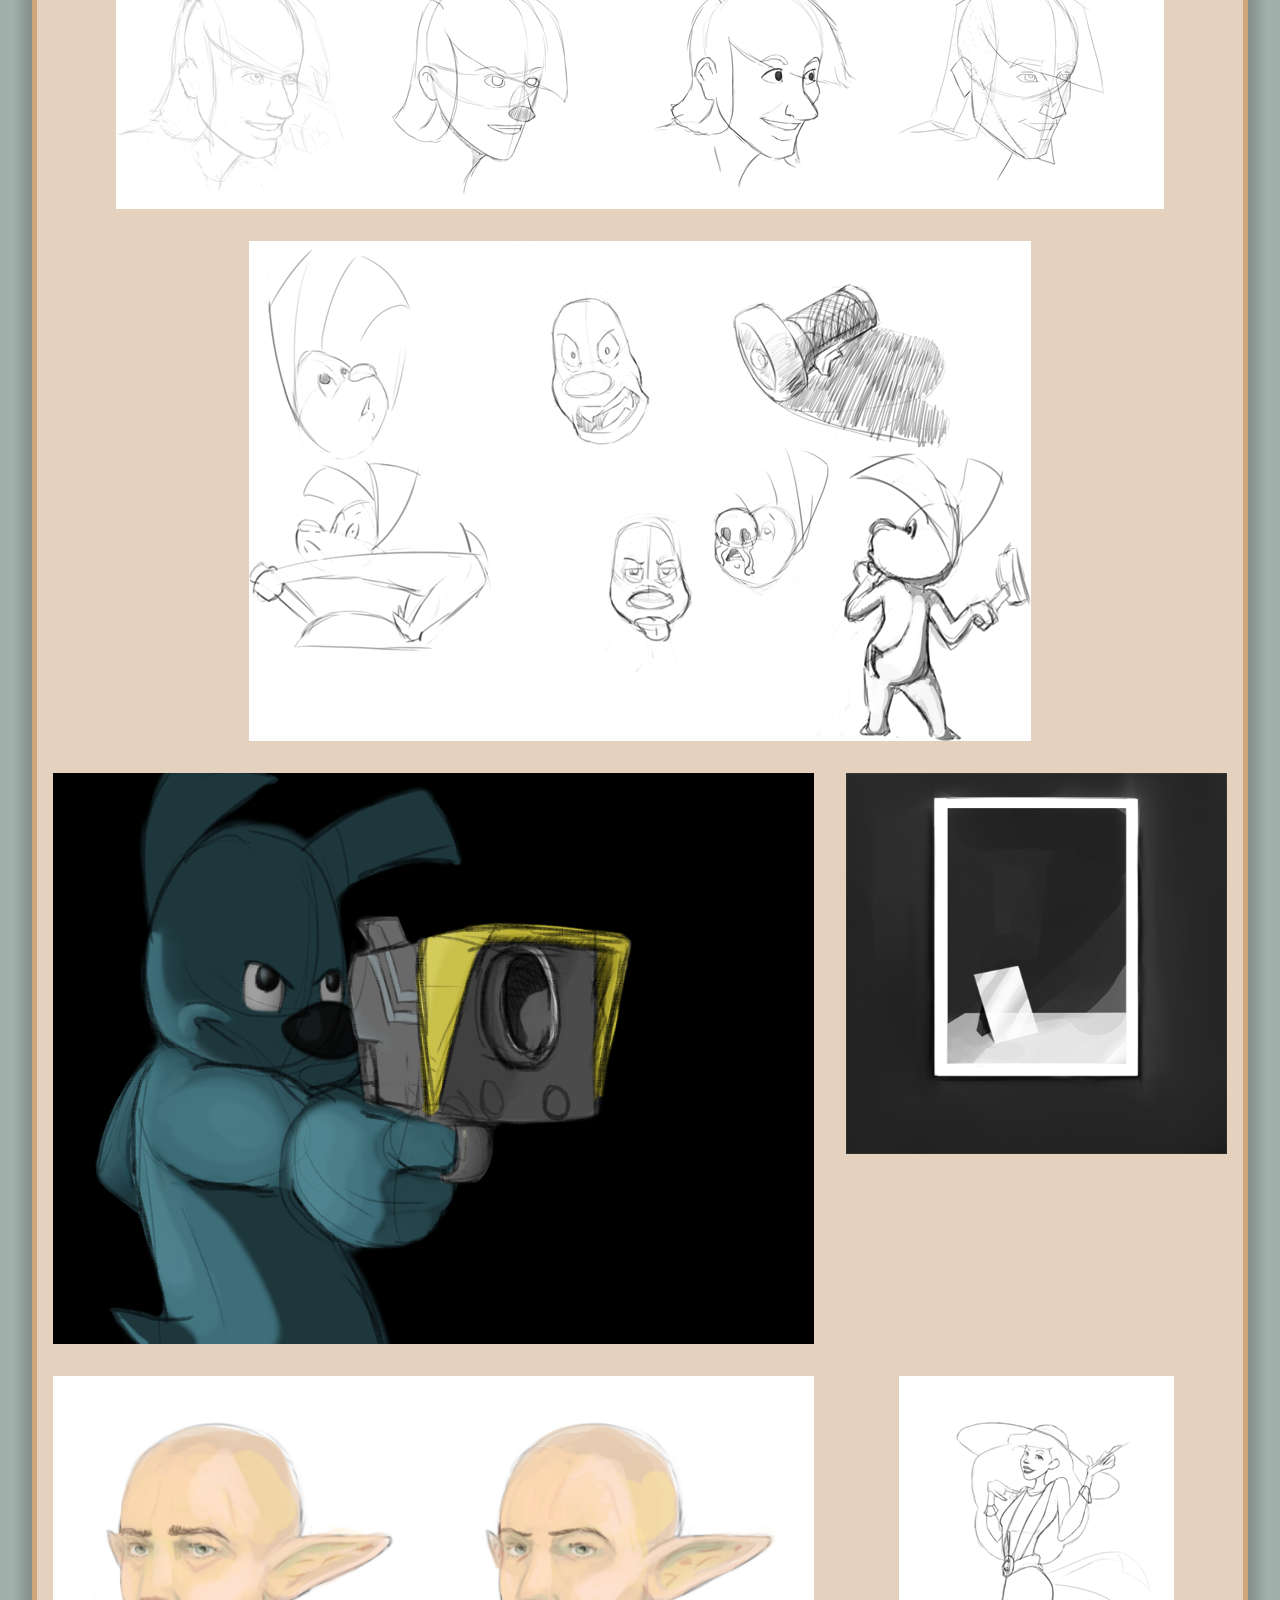
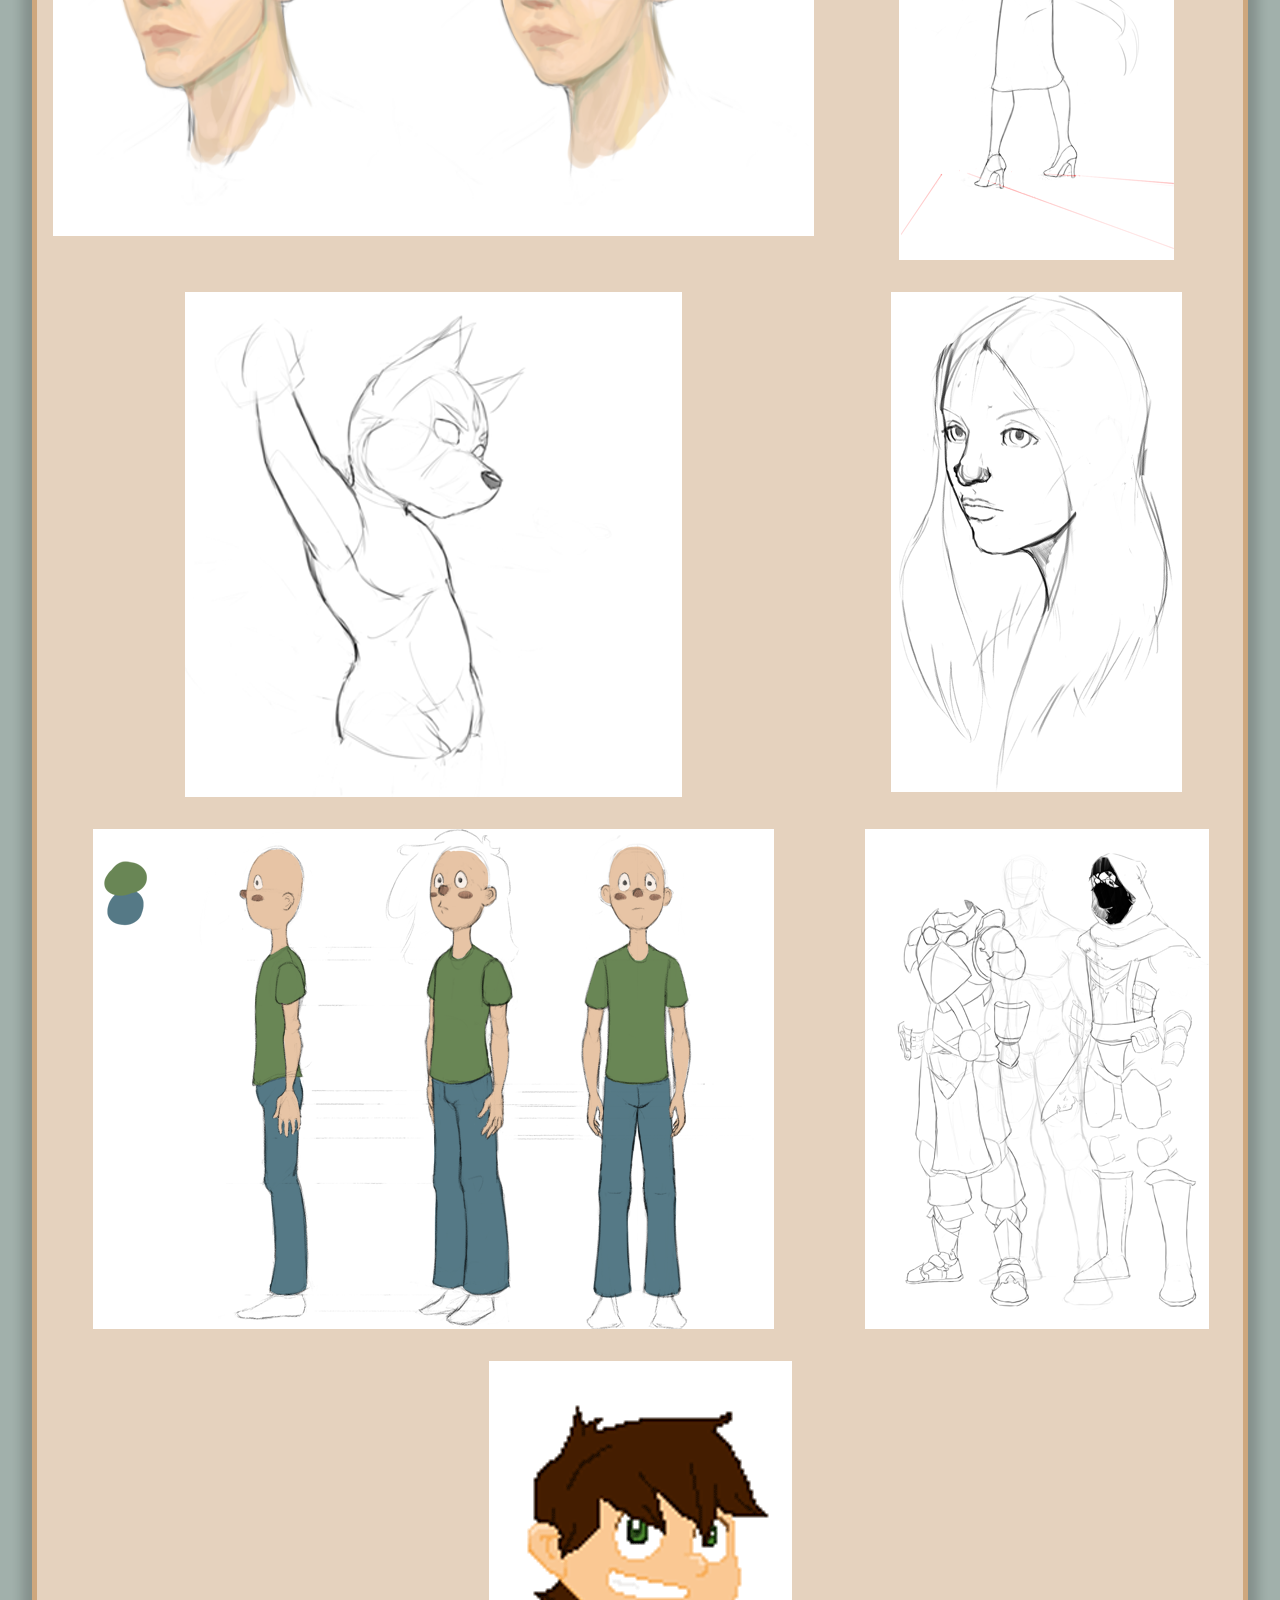
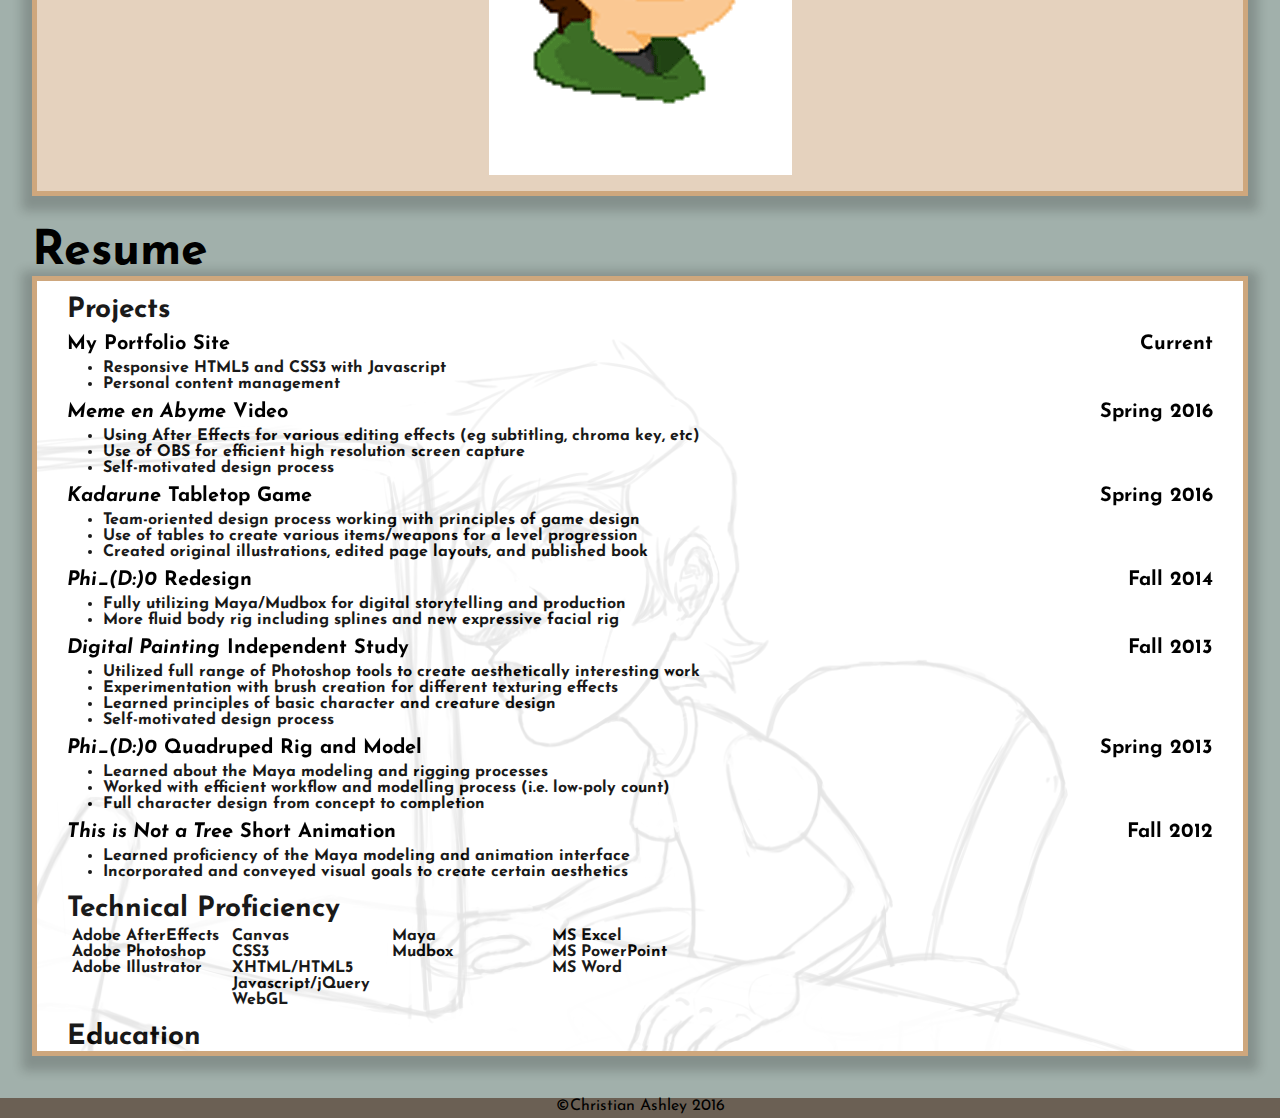
==== commit 2a408a9f: "Update index.html" ====
--- a/index.html
+++ b/index.html
@@ -10,10 +10,7 @@
 		<link rel="stylesheet" type="text/css" href="css/style.css" />
 		<!-- Loads jQuery library via CDN -->
 		<script src="https://code.jquery.com/jquery-3.1.0.min.js"></script>
-		<!-- Calls bxSlider Javascript file -->
-		<script src="bxslider/bxslider.min.js"></script>
-		<!-- Calls bxSlider Function -->
-		<script src="bxslider/slider.js"></script>
+		
 	</head>
 	<body onload='captionResize()' onresize='captionResize()'>
 		<nav id="main-navigation" class="navigation">
--- a/css/style.css
+++ b/css/style.css
@@ -16,9 +16,16 @@
 
 header {
 	width: 100%;
+	
 	height: 3.5rem;
 	text-align: left;
 	background-color: #c3dac3;
+}
+
+header h1{
+	width: 95%;
+	margin: 0 auto;
+	font-family: 'Yatra One', sans-serif;
 }
 
 a{
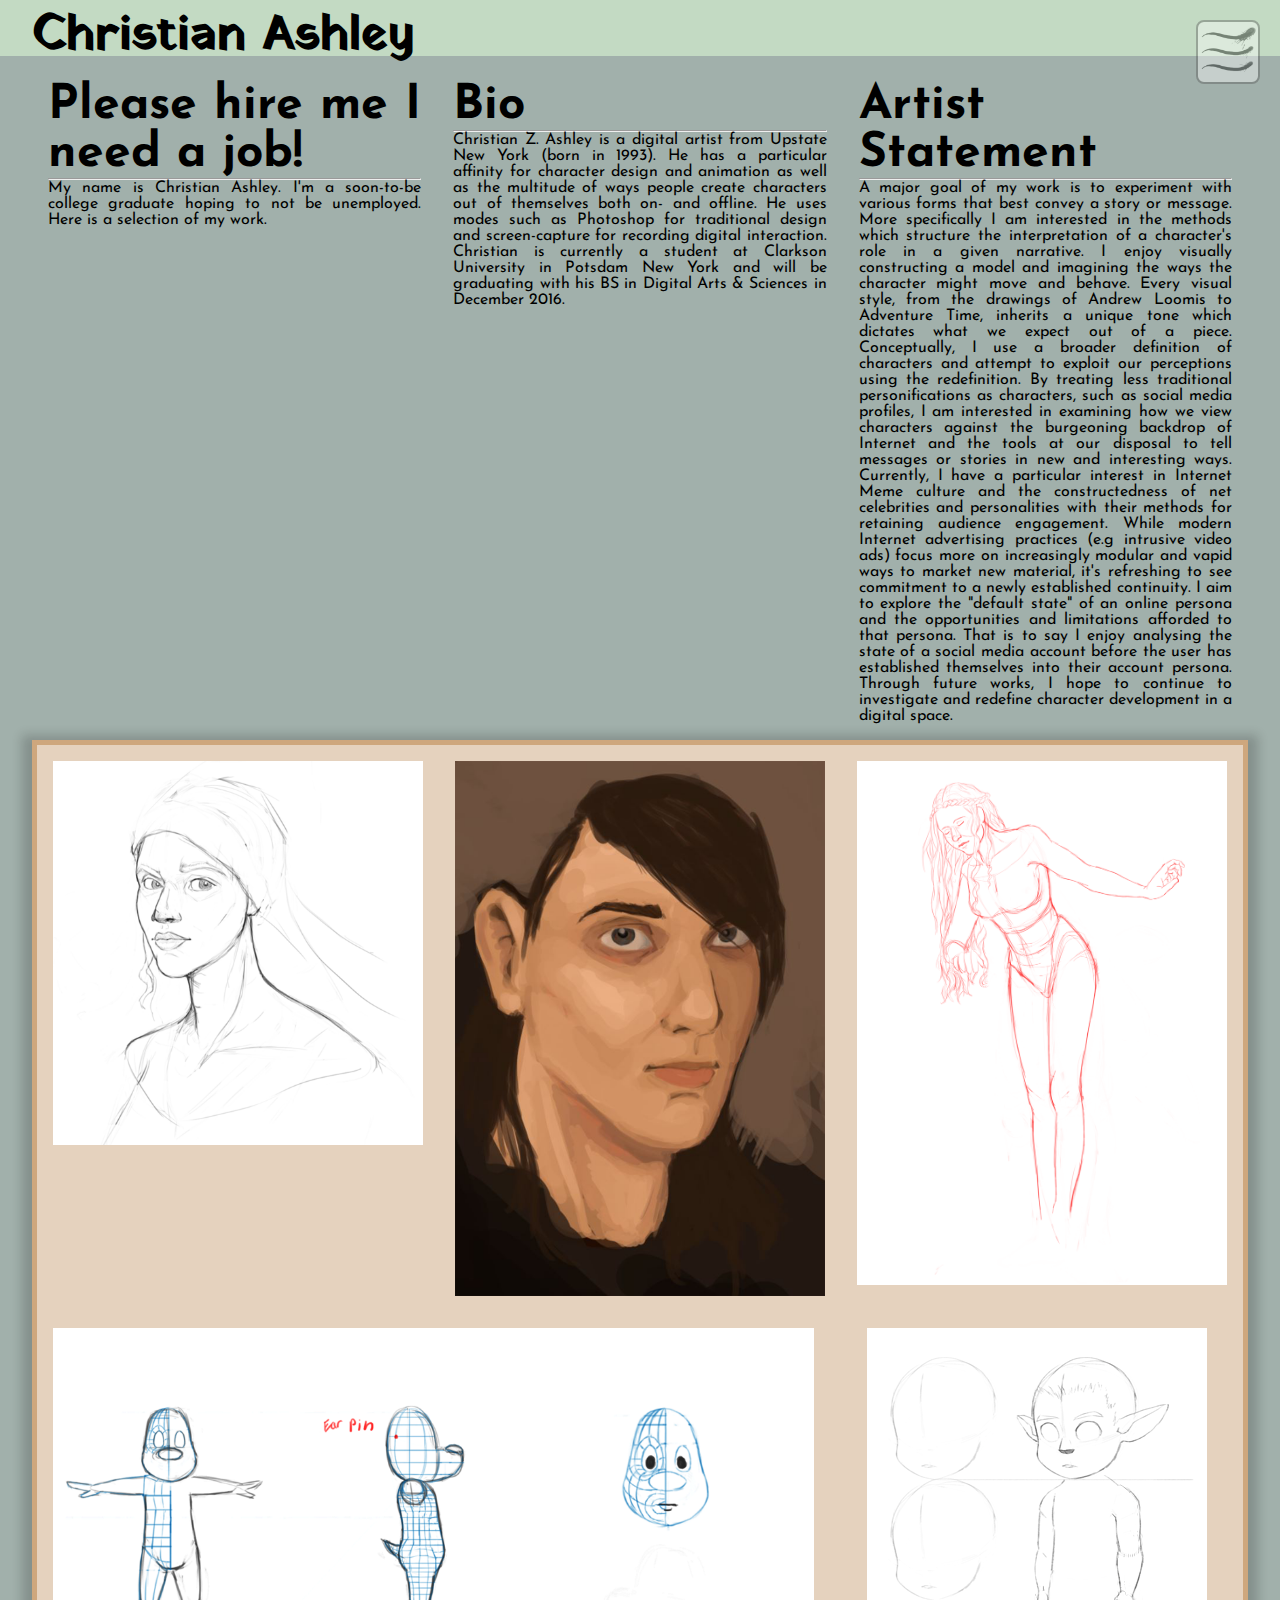
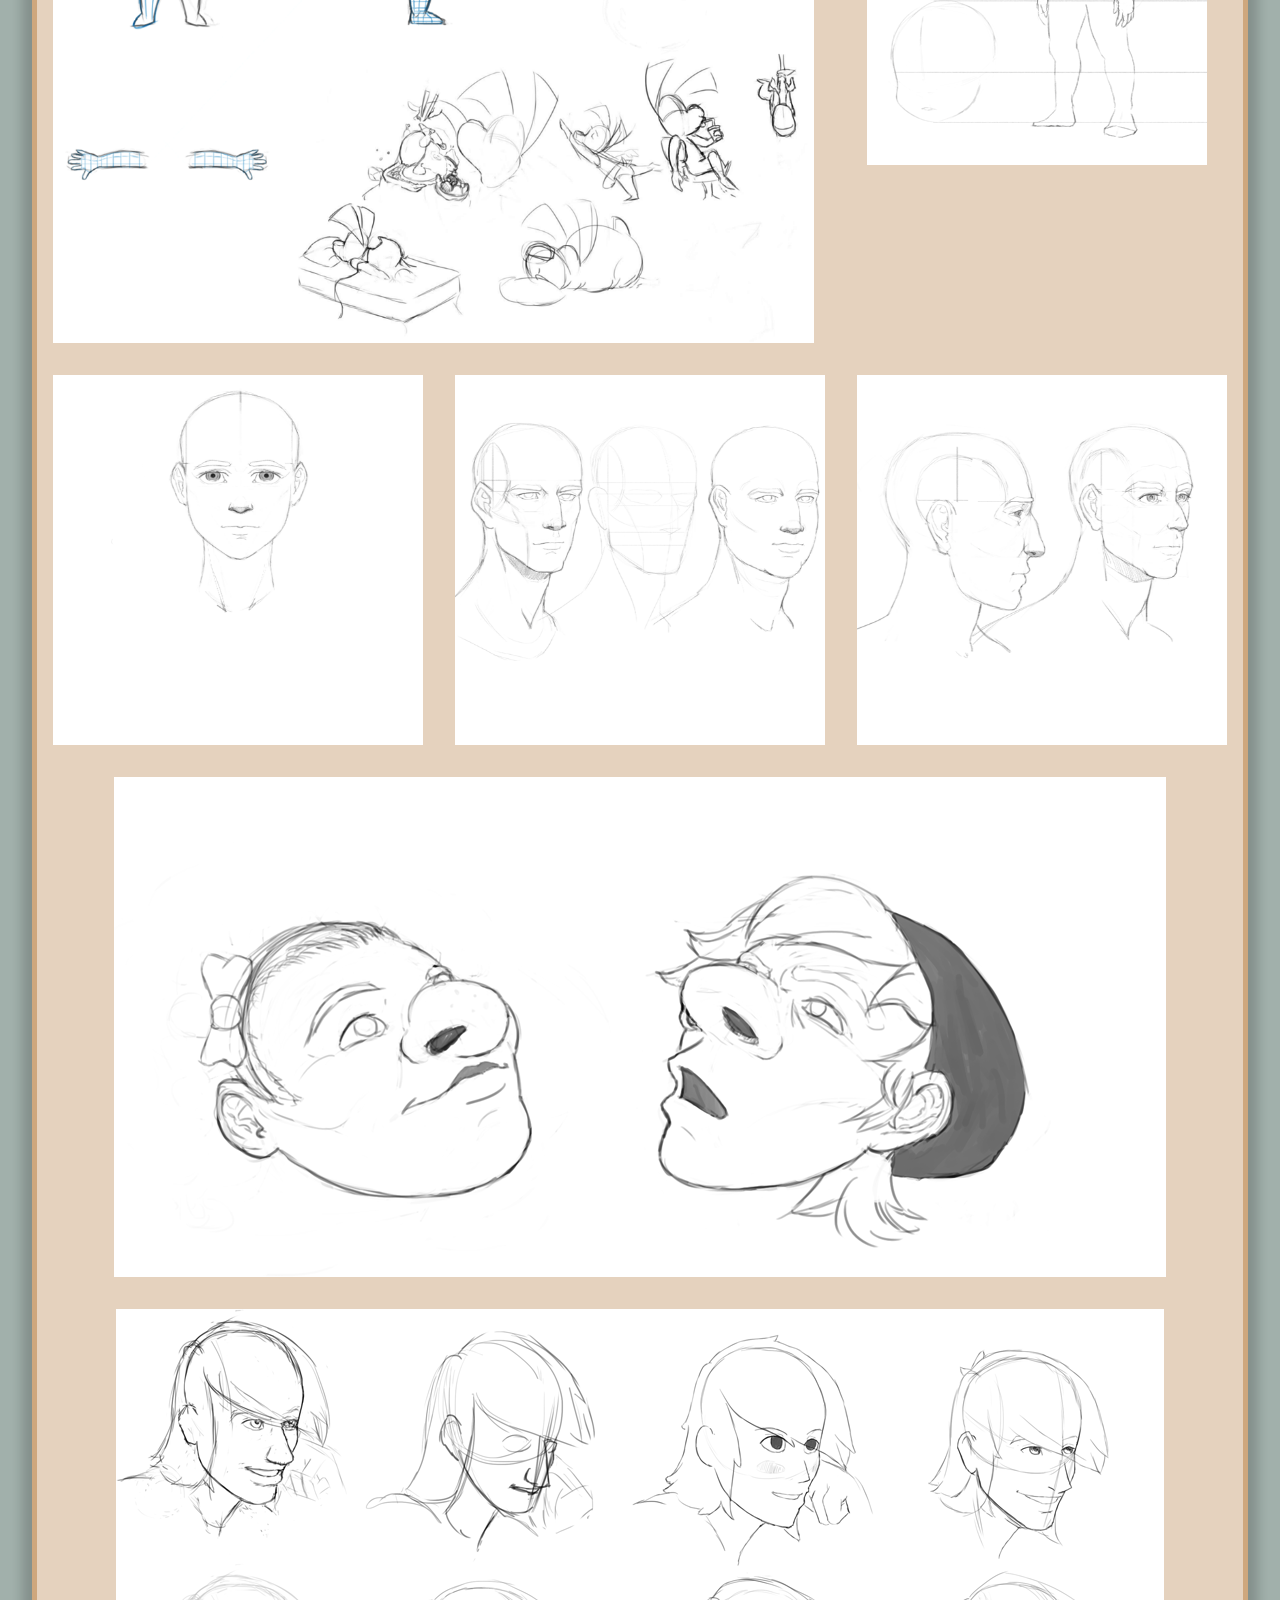
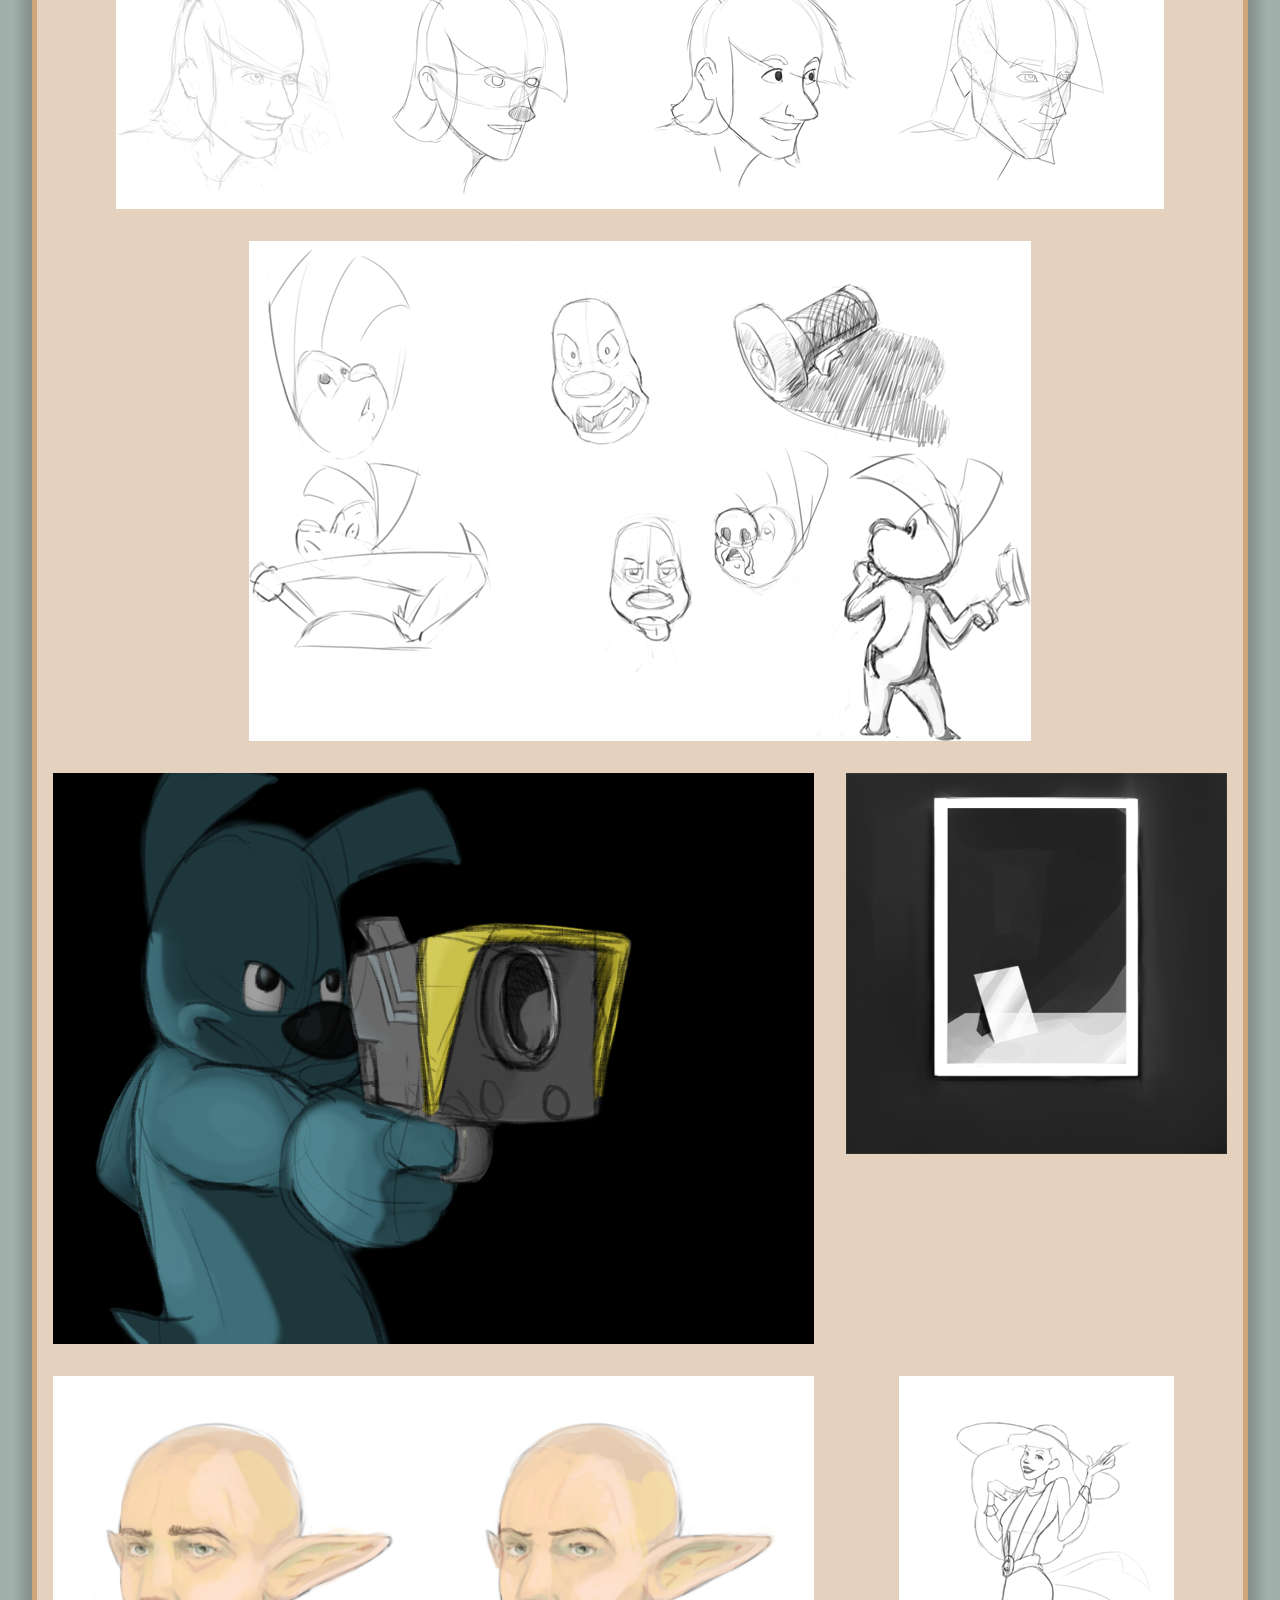
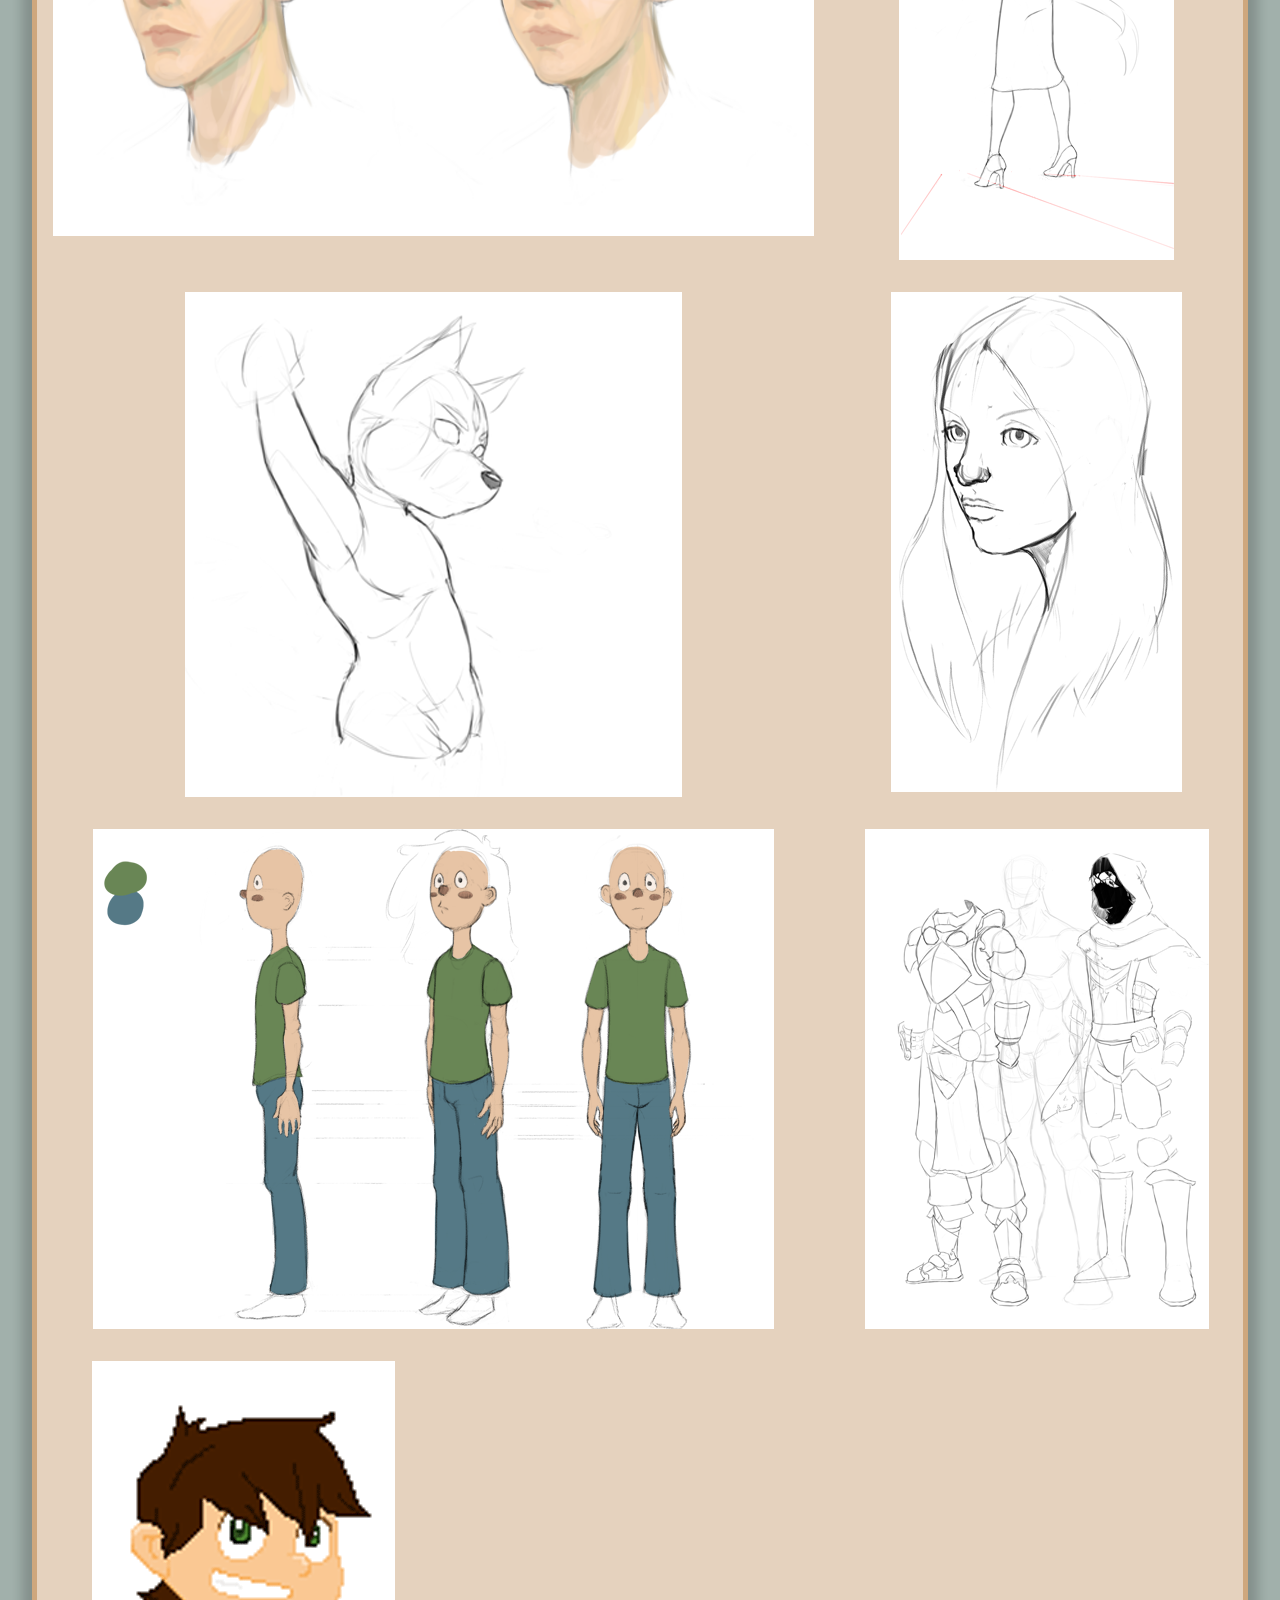
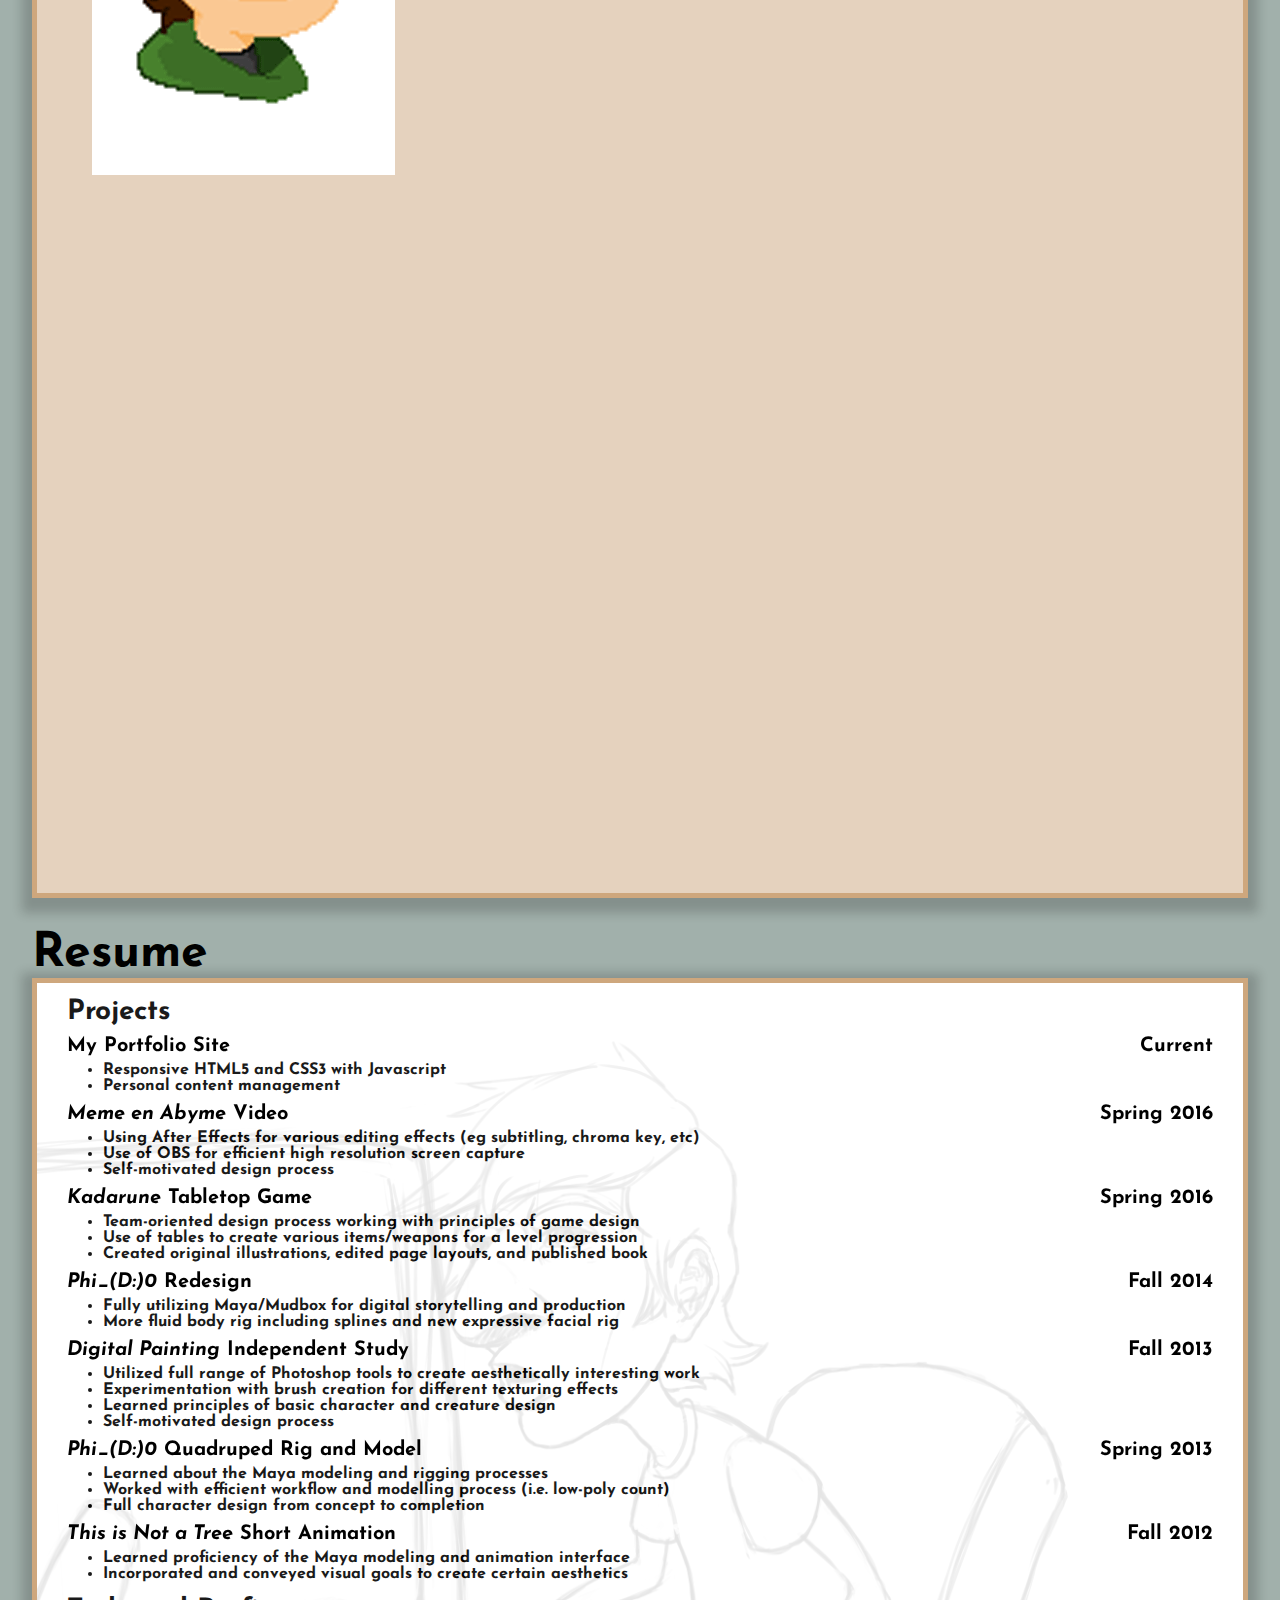
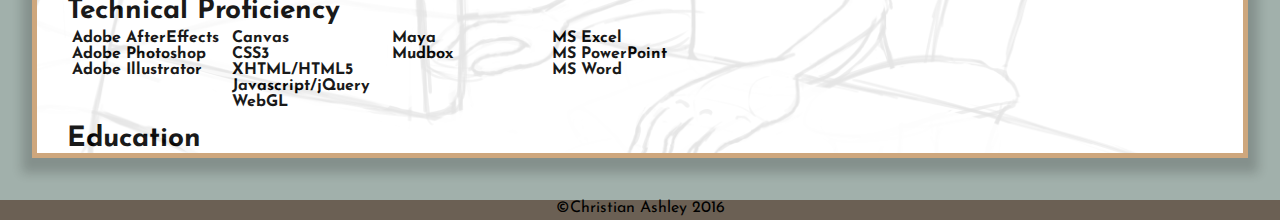
==== commit 6c808677: "Update index.html" ====
--- a/index.html
+++ b/index.html
@@ -180,6 +180,15 @@
 						<p>Animated Sprite Face Study</p>
 					</div></a>
 				</div>
+				<div class='panel wide '>
+					<iframe width="560" height="315" src="https://www.youtube.com/embed/7jWEaJ4lghY" frameborder="0" allowfullscreen></iframe>
+				</div>
+				<div class='panel wide '>
+					<iframe width="560" height="315" src="https://www.youtube.com/embed/ZHgC53aARfI" frameborder="0" allowfullscreen></iframe>
+				</div>
+				<div class='panel wide'>
+					<iframe width="560" height="315" src="https://www.youtube.com/embed/X8bcq24A0O4" frameborder="0" allowfullscreen></iframe>
+				</div>
 			</div>
 			<div id='resume-header'>
 				<h1><a href="resume/resume.html">Resume</a></h1>
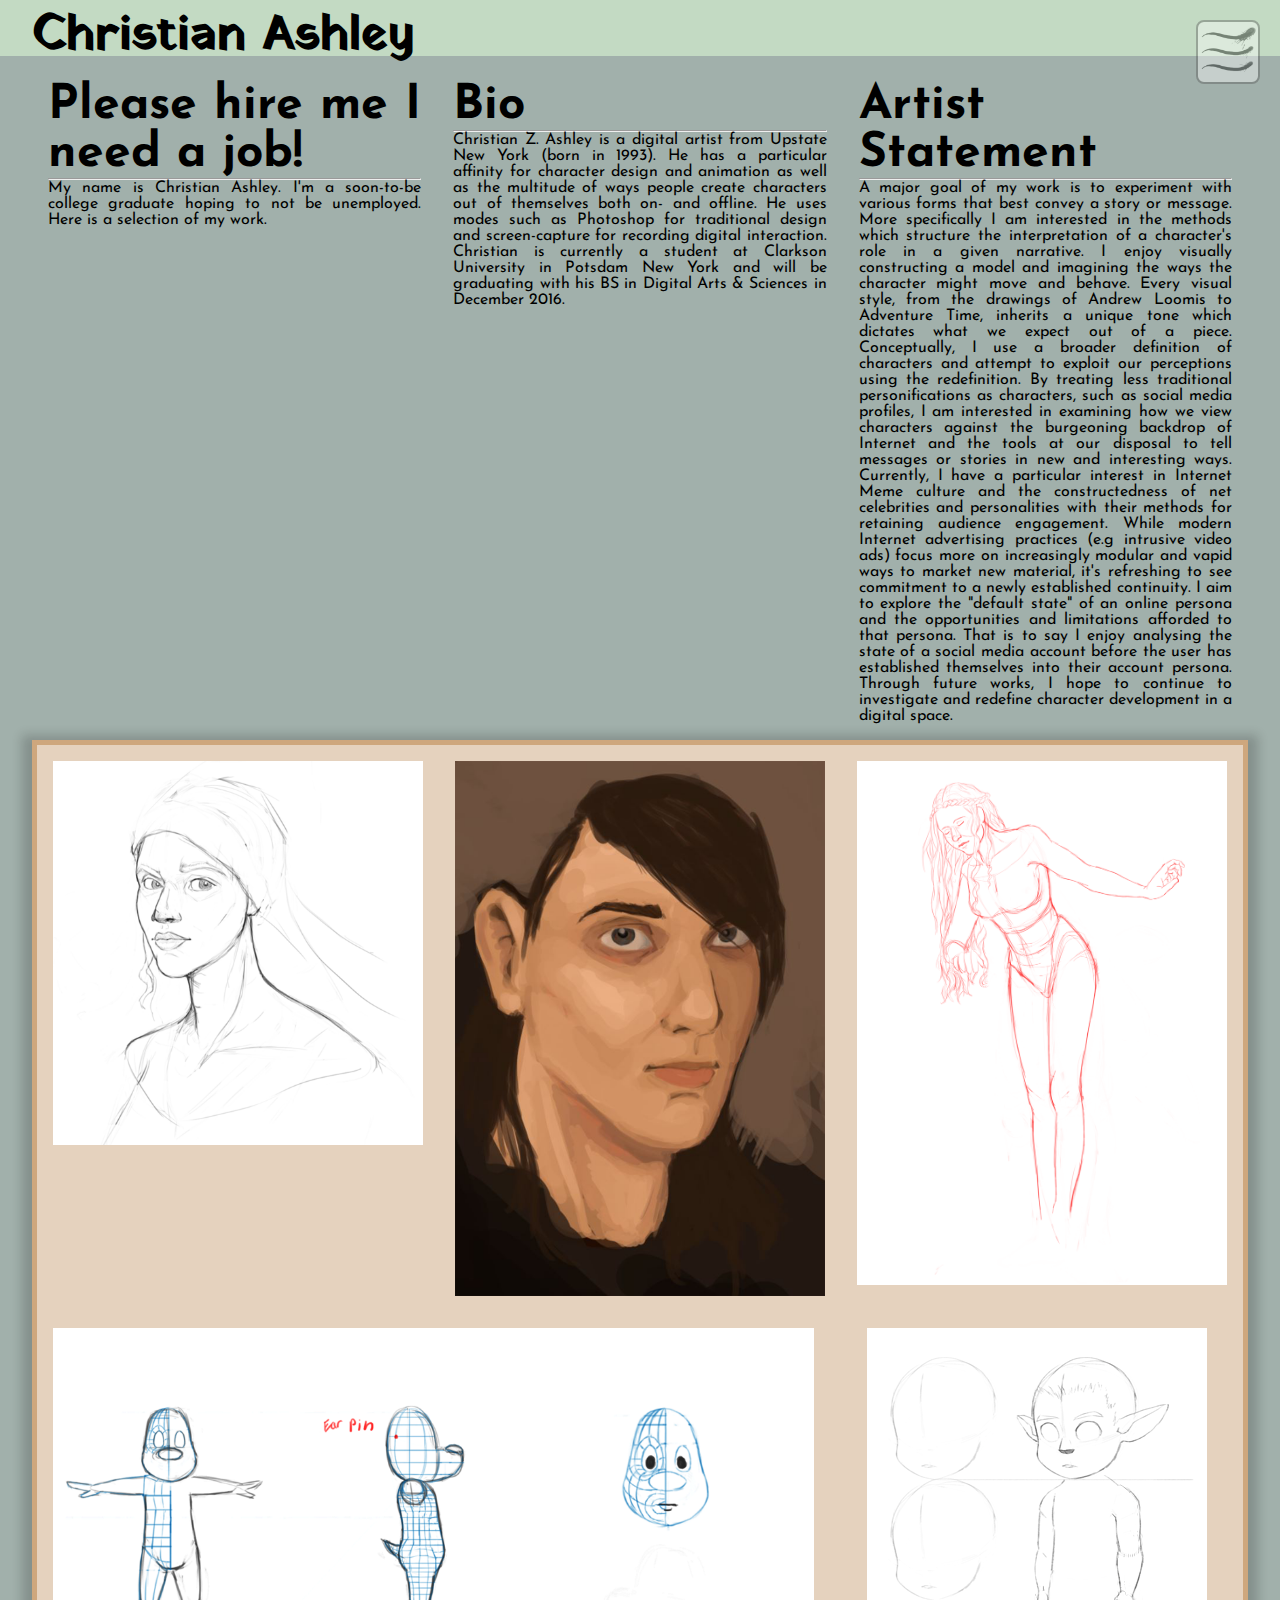
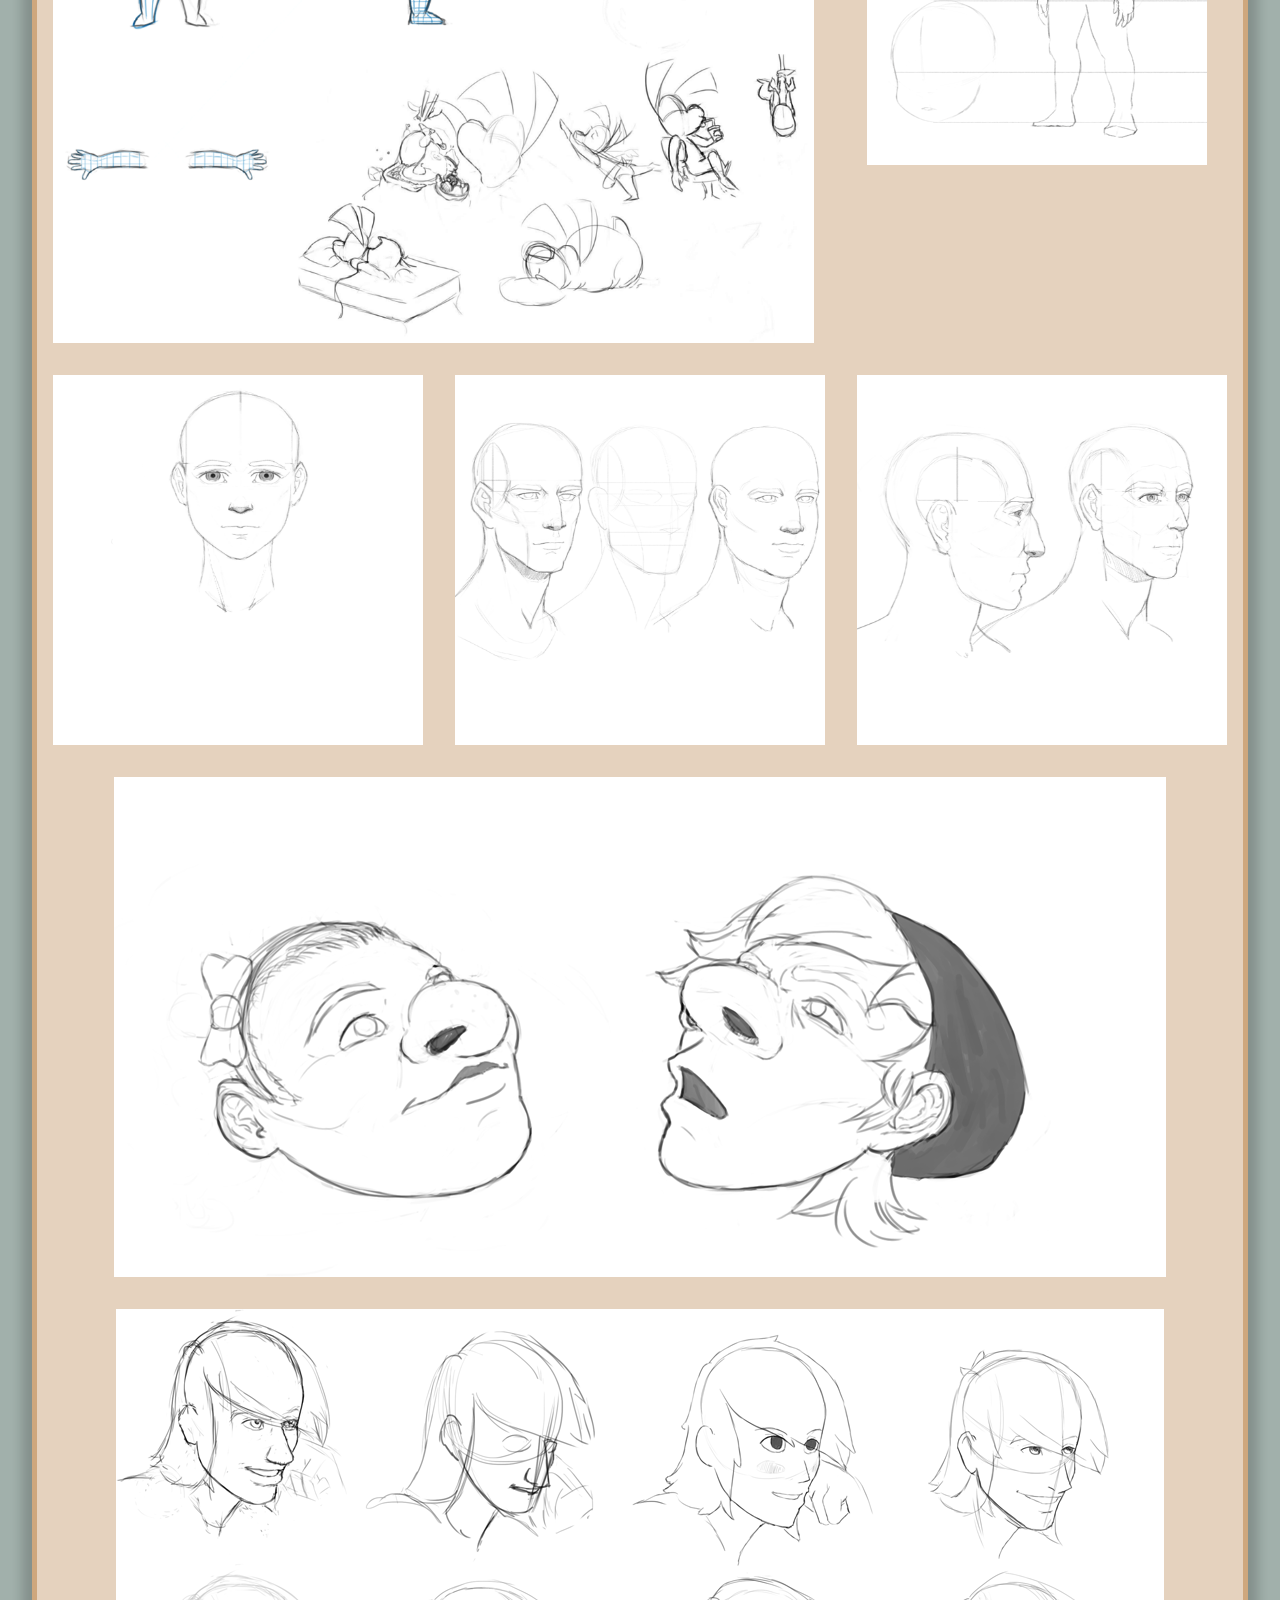
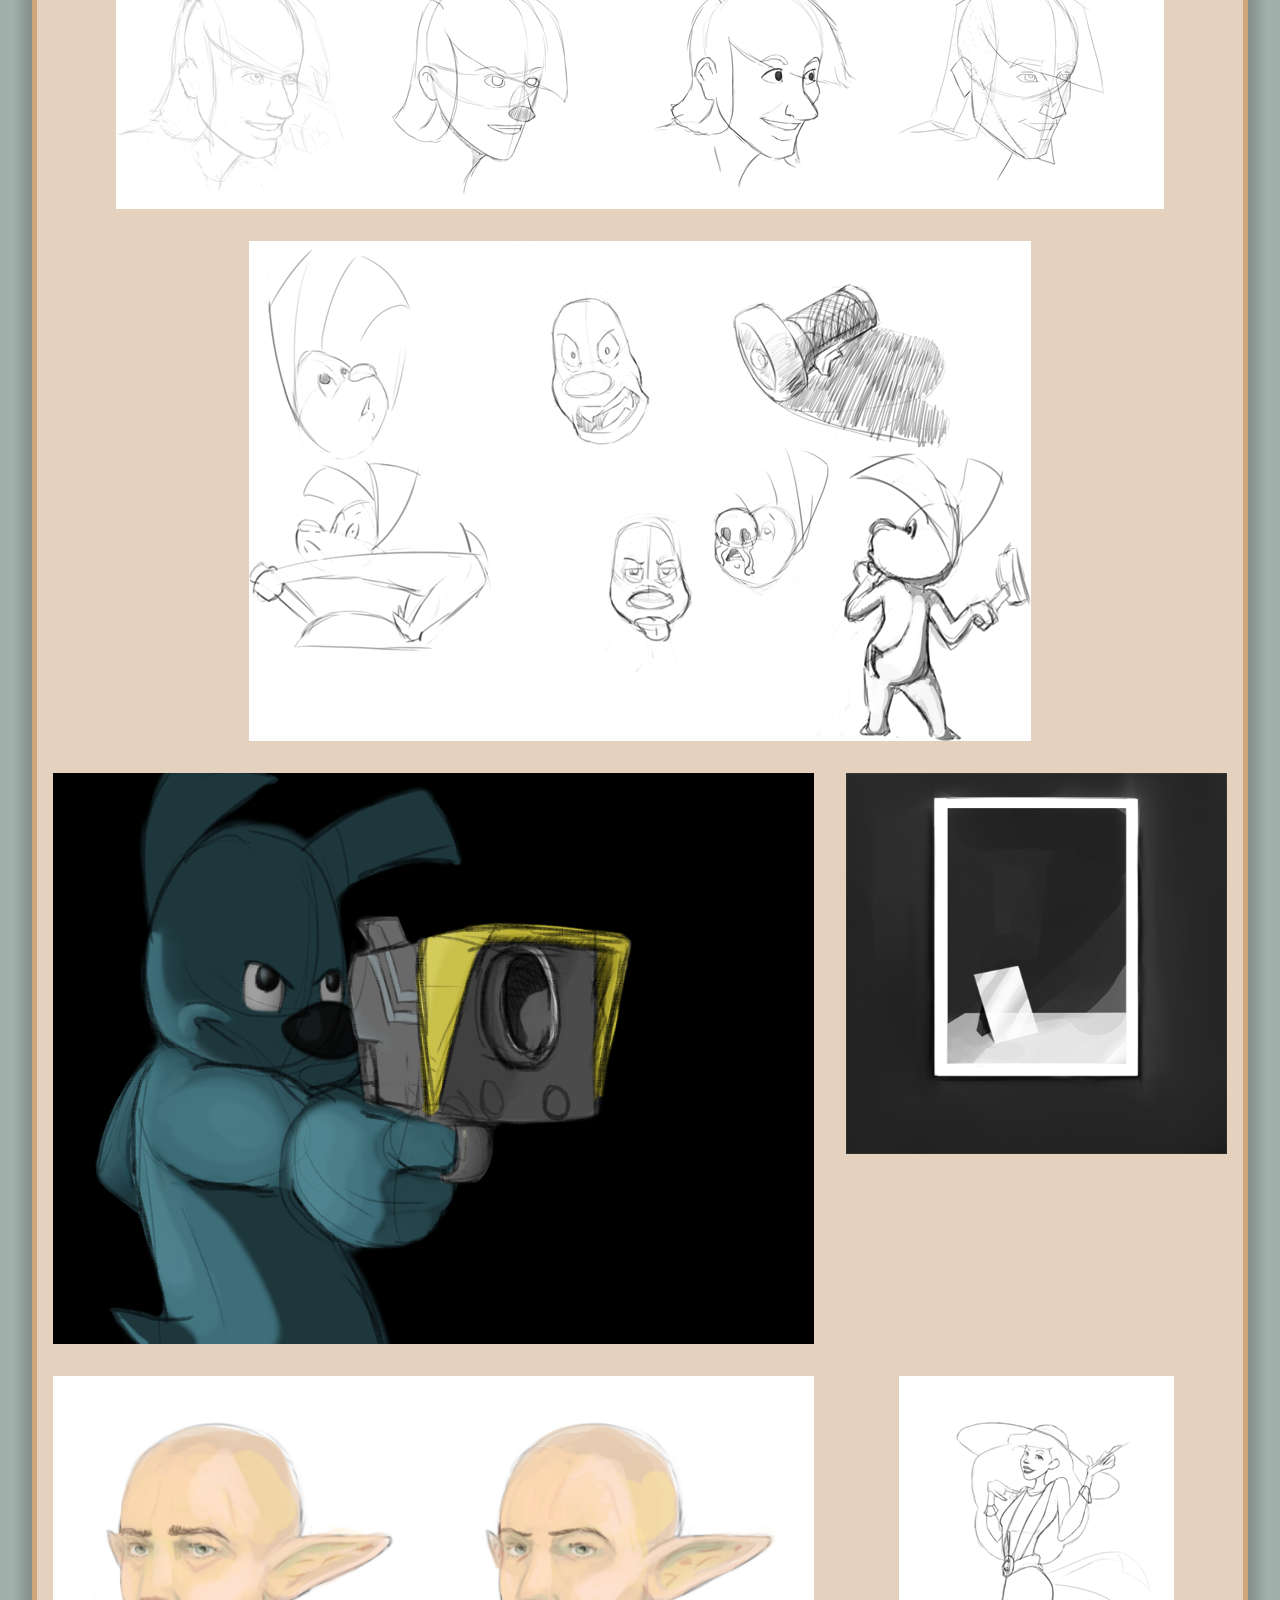
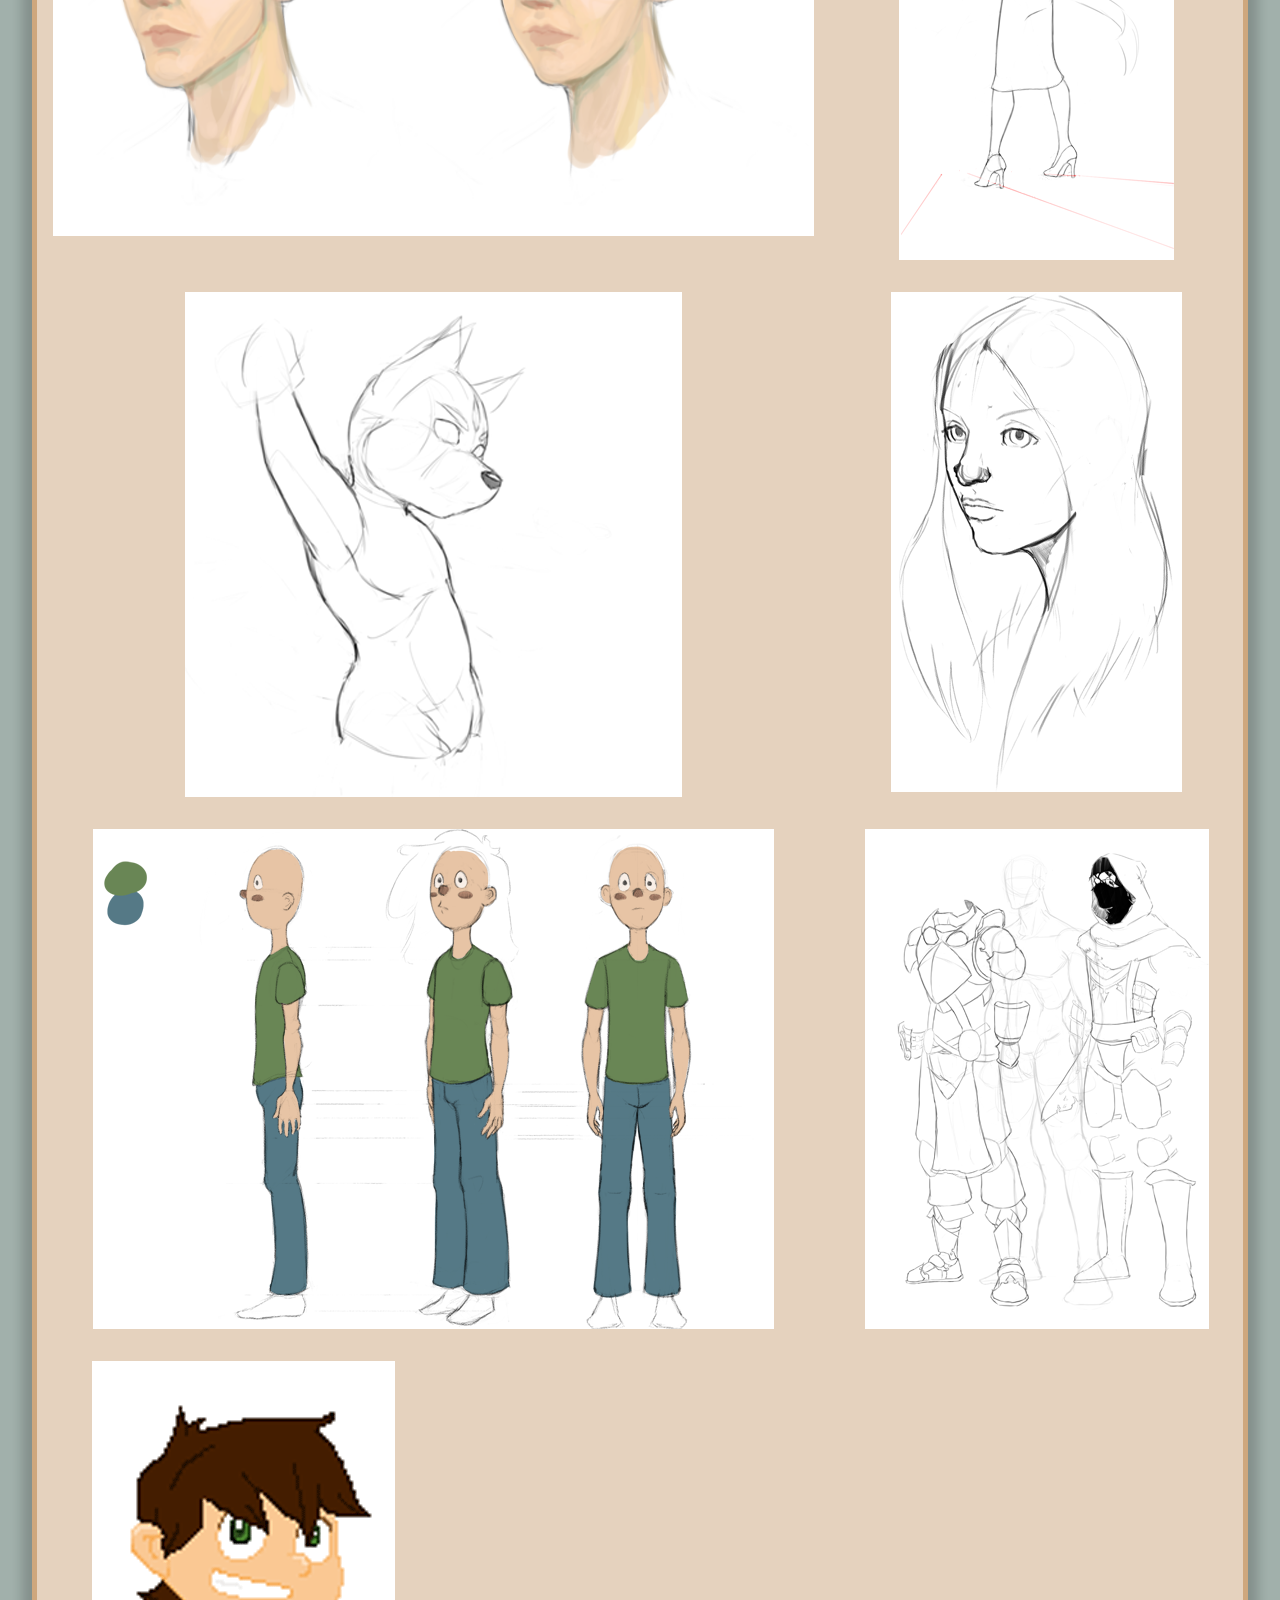
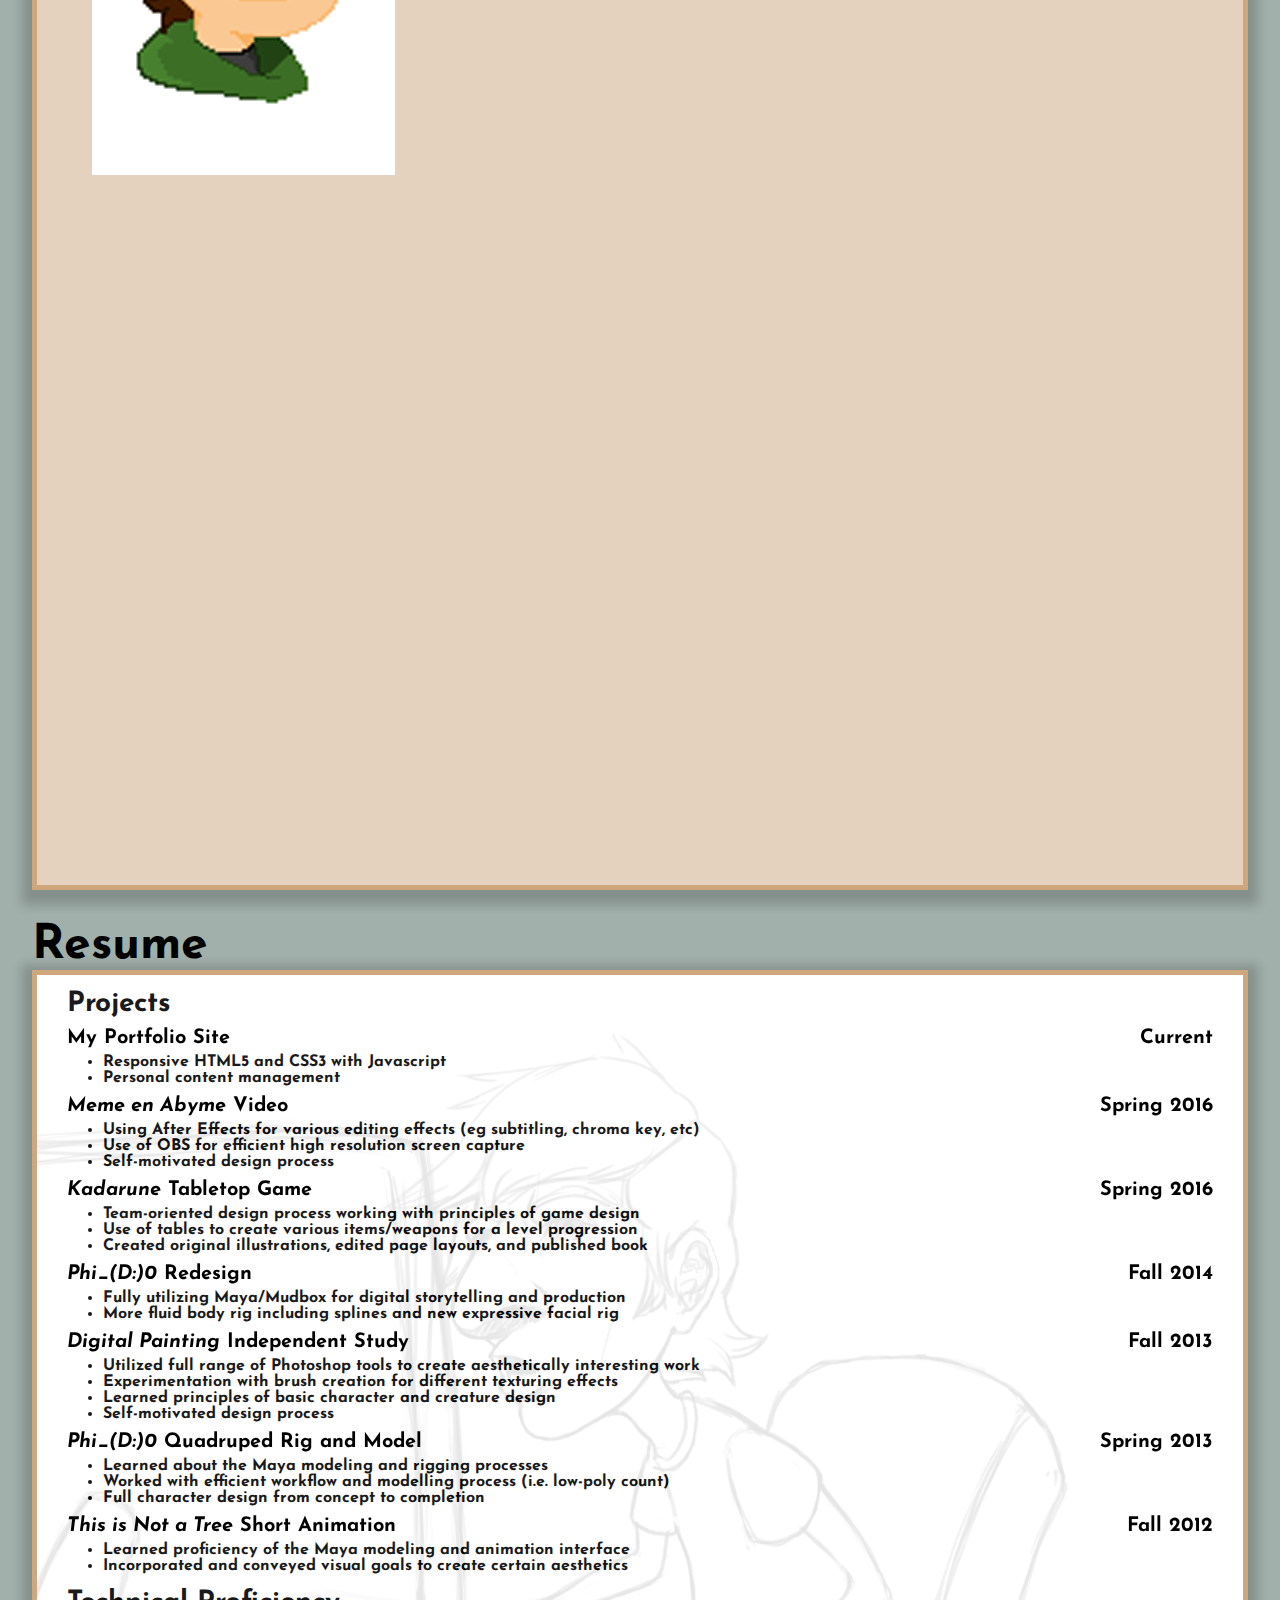
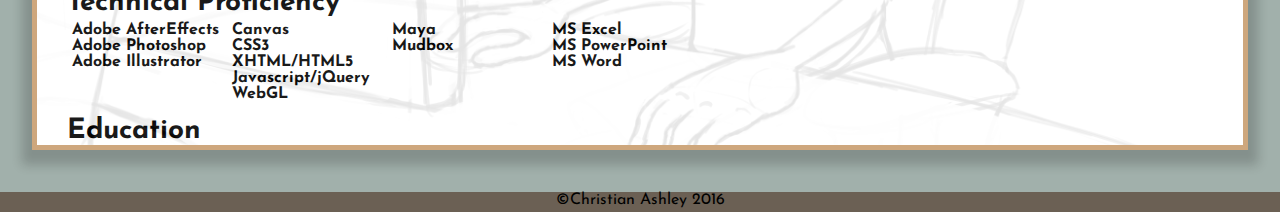
==== commit 96b418c2: "Update index.html" ====
--- a/index.html
+++ b/index.html
@@ -5,7 +5,6 @@
 		<link href="https://fonts.googleapis.com/css?family=Josefin+Sans" rel="stylesheet">
 		<link href="https://fonts.googleapis.com/css?family=Yatra+One" rel="stylesheet">
 		<link rel="icon" href="pics/face.gif" type="image/gif" sizes="32x32">
-		<link rel="stylesheet" type="text/css" href="bxslider/bxslider.css" />
 		<!-- Loads Document Stylesheet -->
 		<link rel="stylesheet" type="text/css" href="css/style.css" />
 		<!-- Loads jQuery library via CDN -->
--- a/css/style.css
+++ b/css/style.css
@@ -178,6 +178,11 @@
 	margin: auto;
 }
 
+.panel > iframe {
+	display: block;
+	margin: 0 auto;
+}
+
 .panel-content{
 	height:auto;
 	width: 100%;
@@ -256,6 +261,8 @@
 #resume-header a{
 	text-decoration: none;
 	font-size: 3rem;
+	-webkit-transistion: color 0.2s;
+	transition: color 0.2s;
 }
 
 #resume-header a:link, #resume-header a:visited{
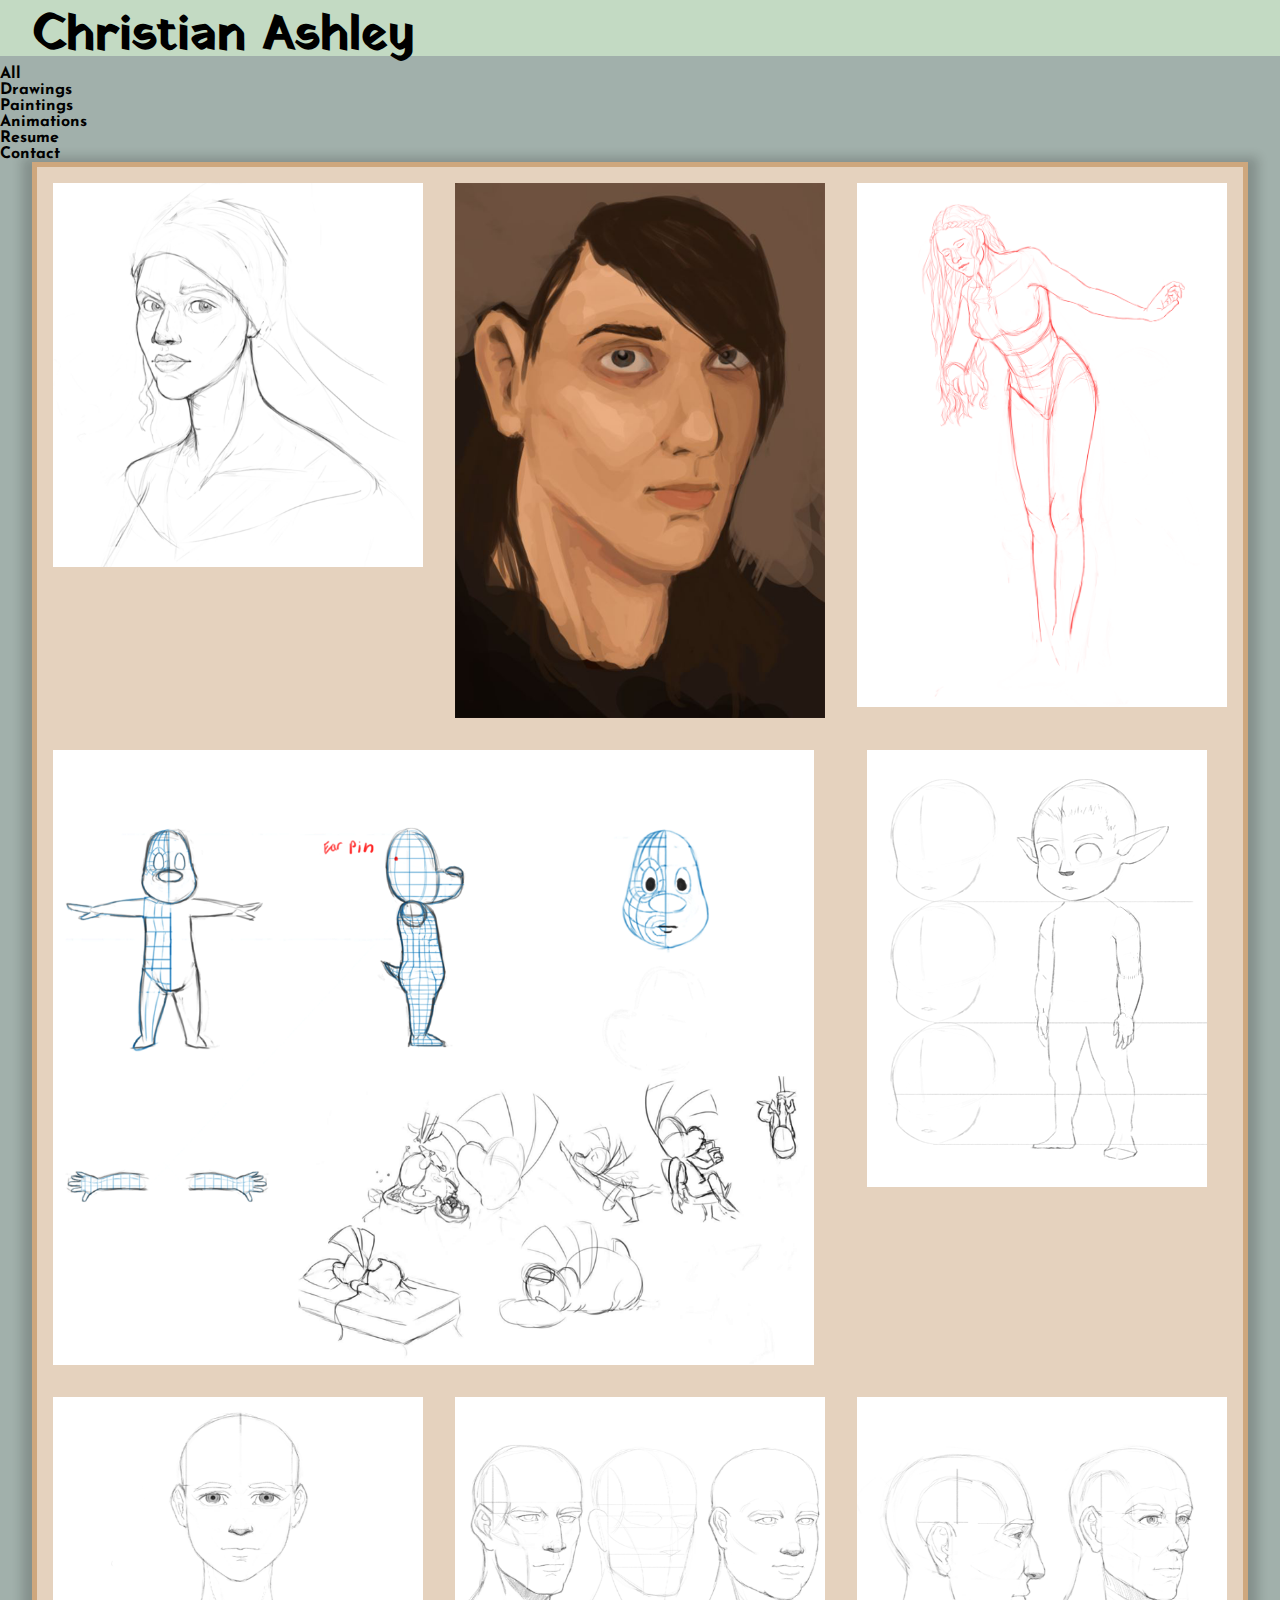
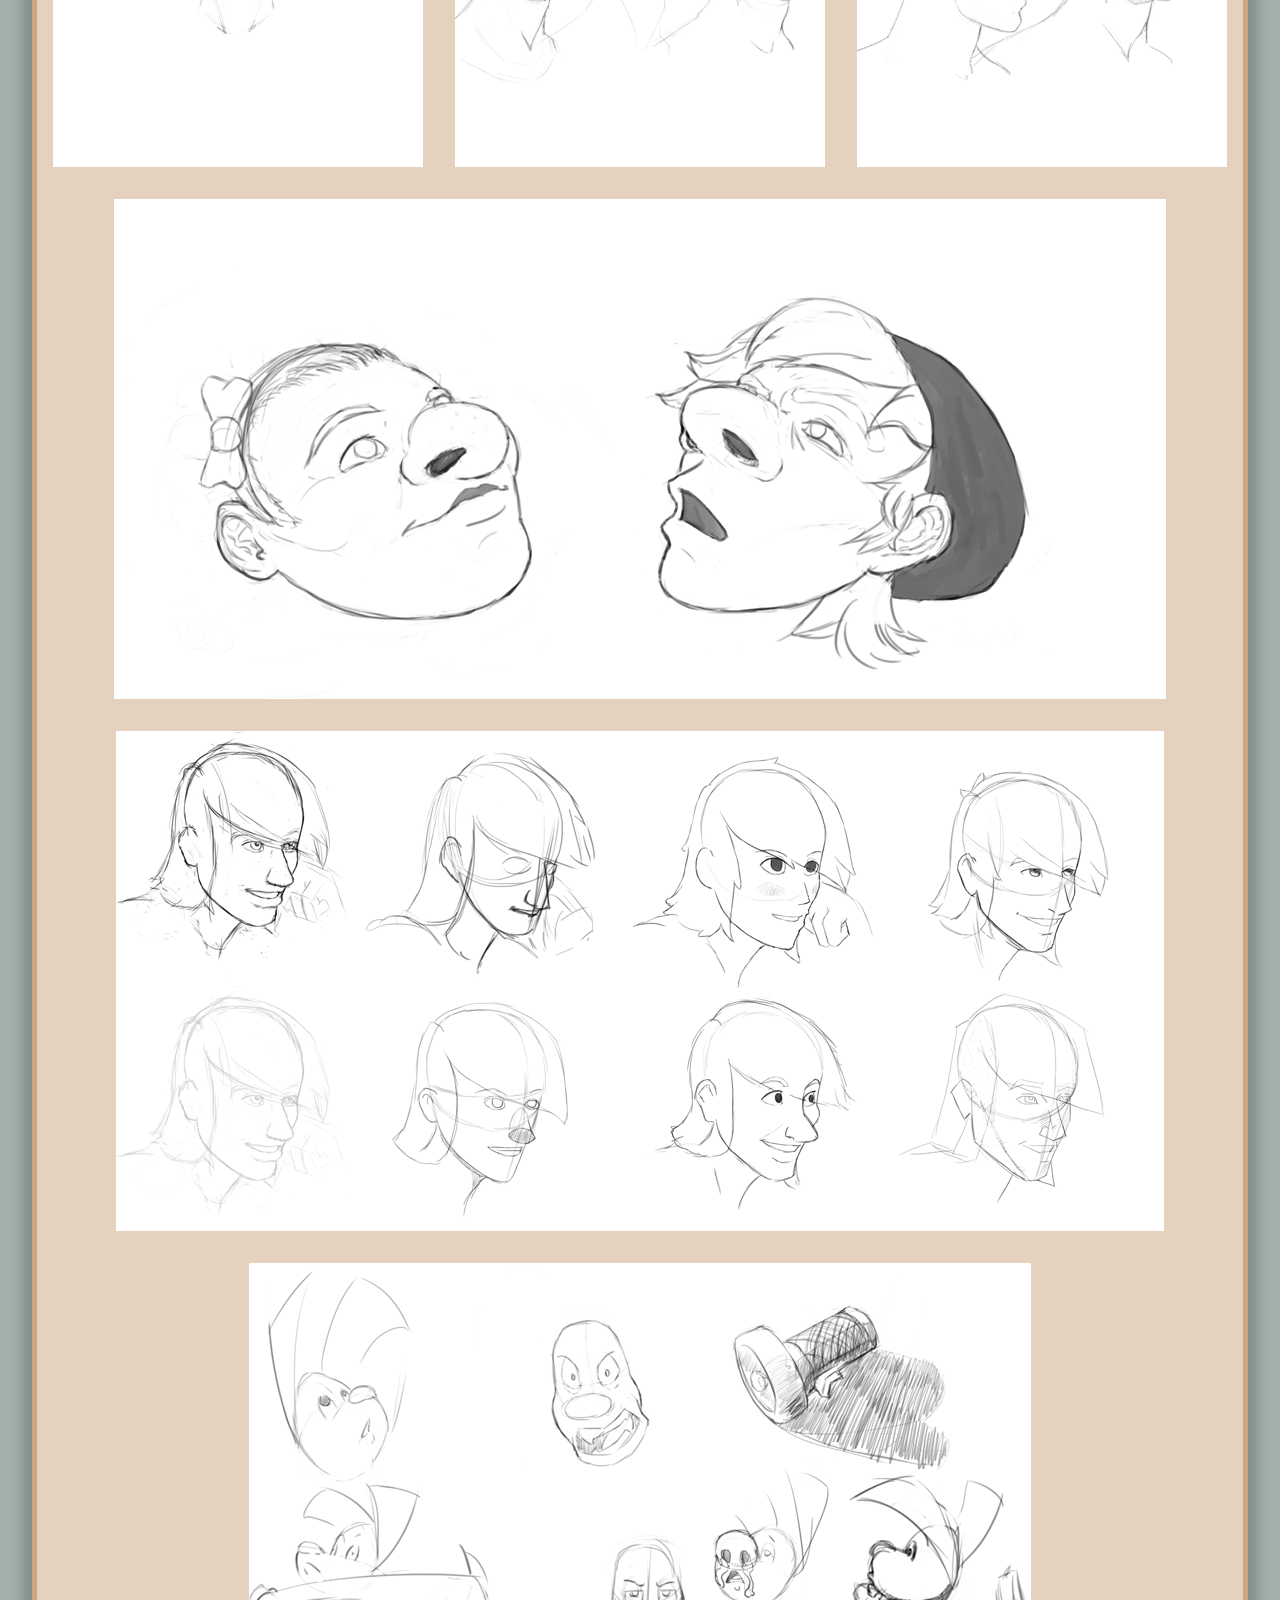
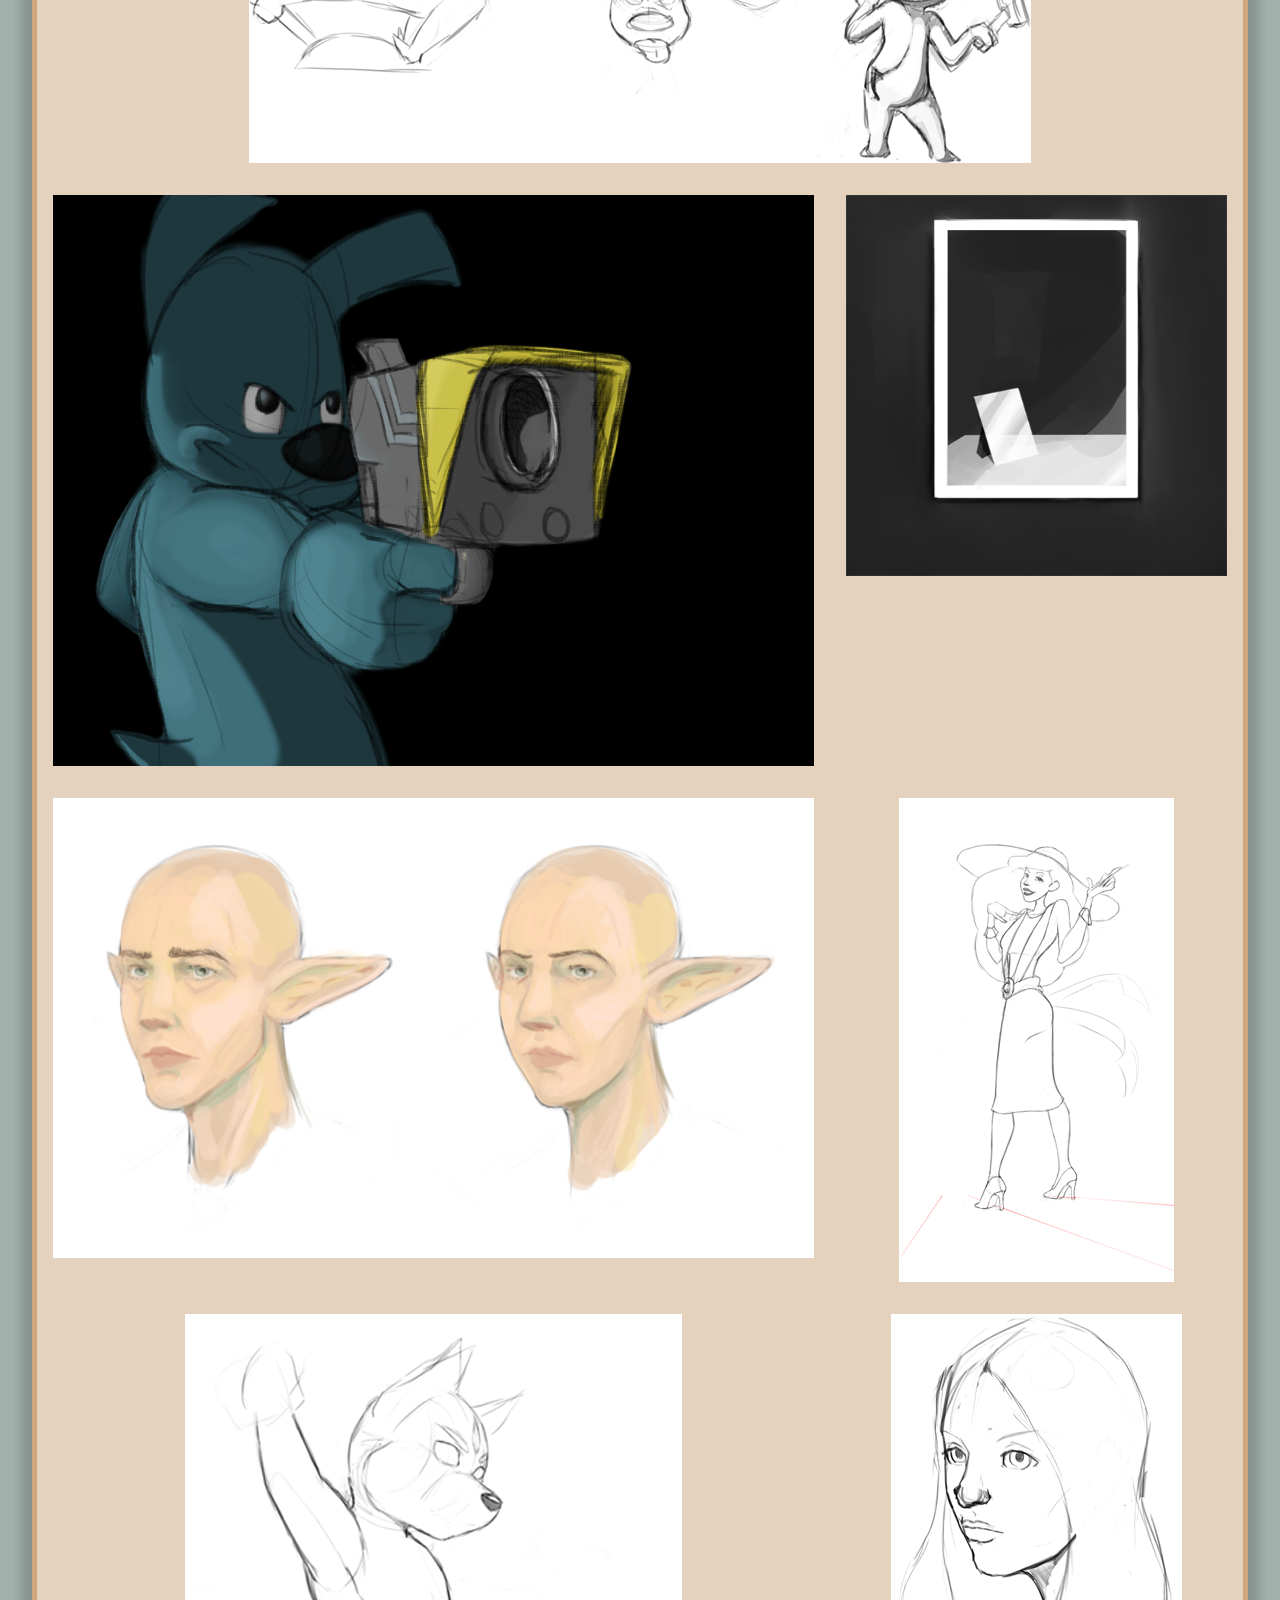
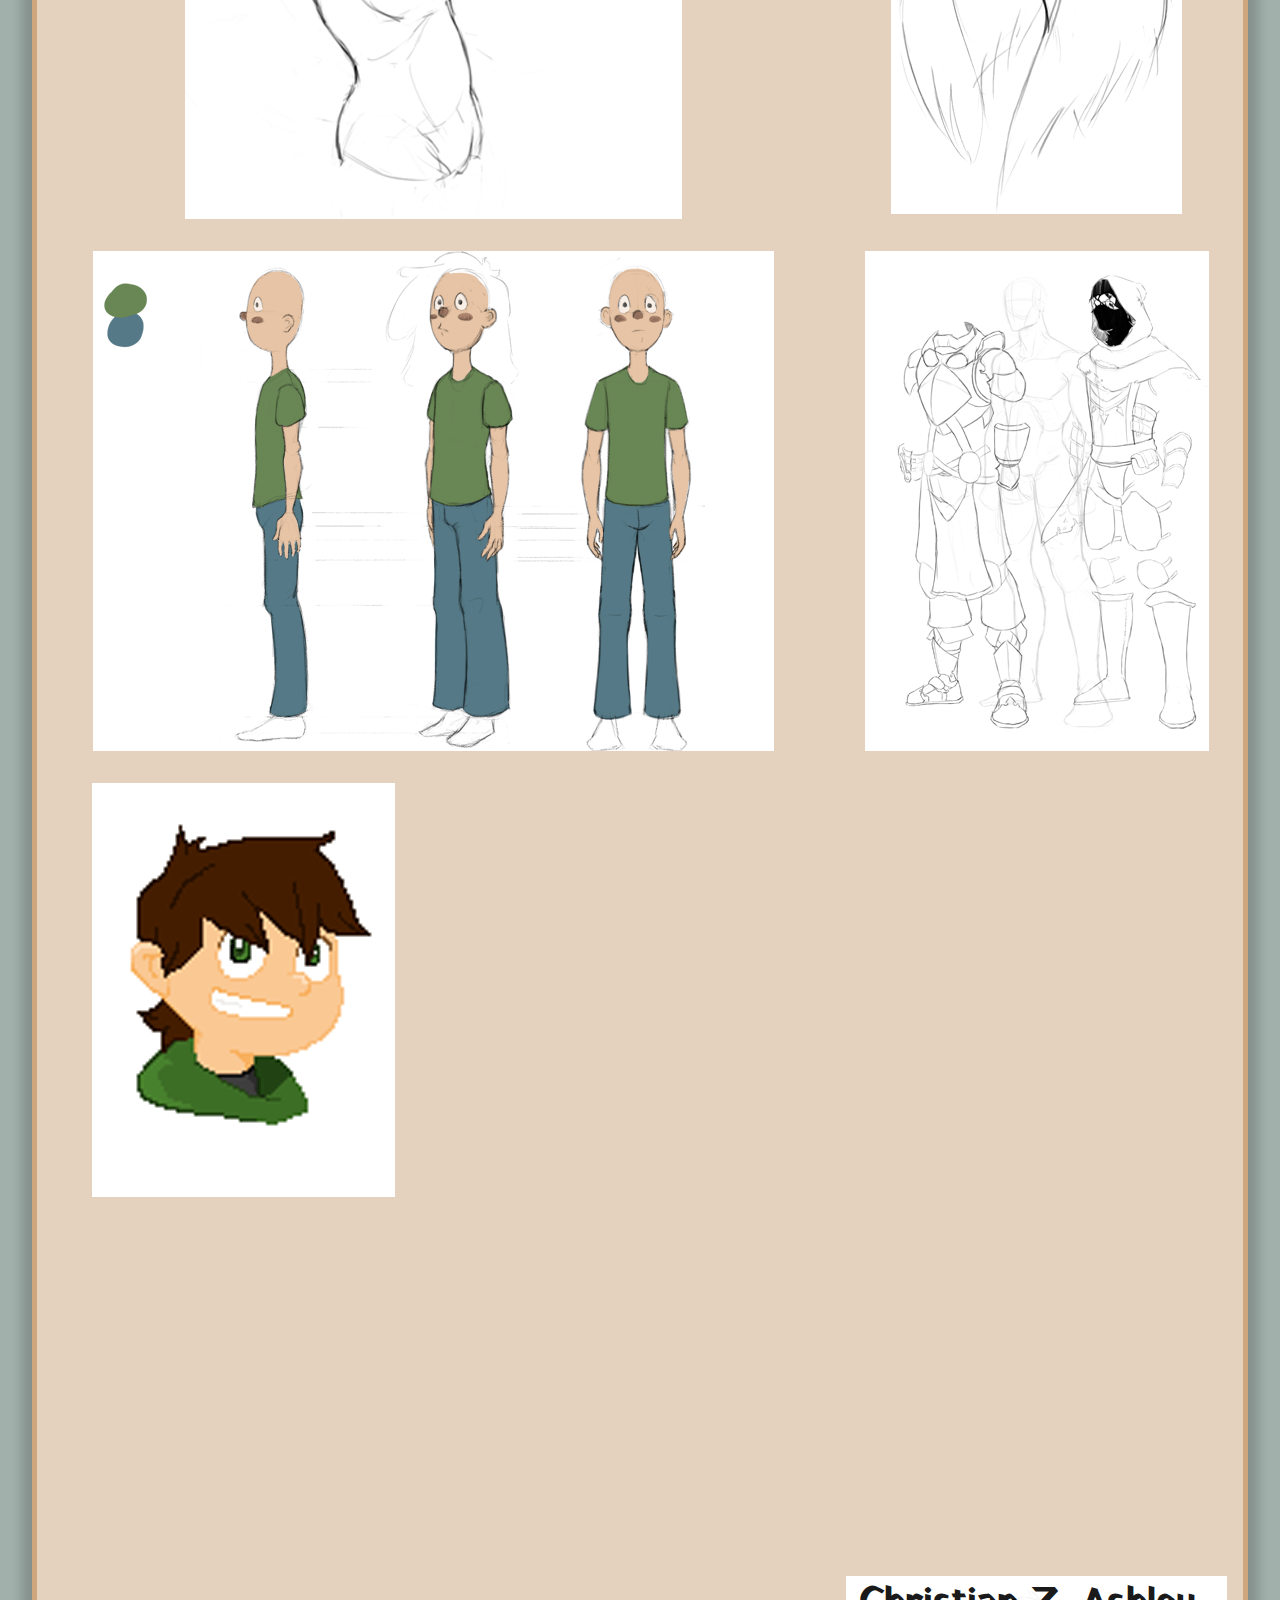
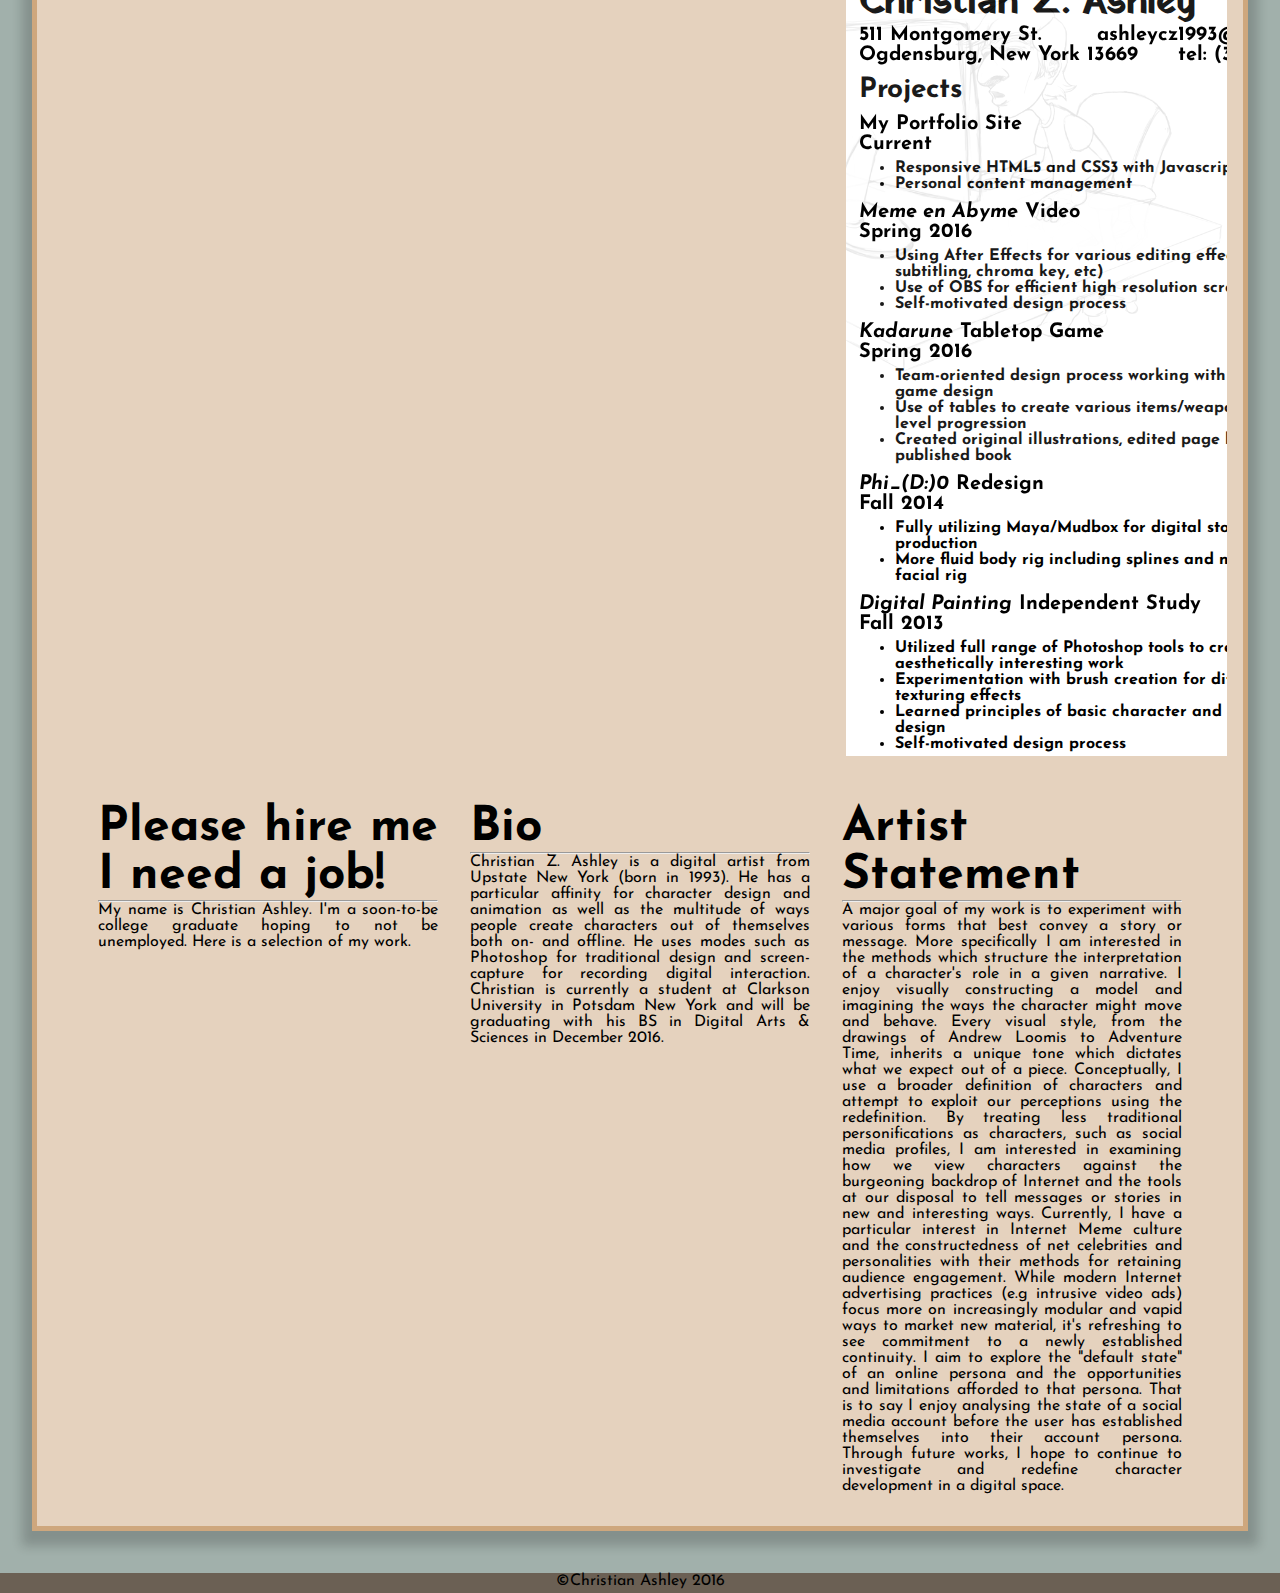
==== commit 1fddc98e: "Update index.html" ====
--- a/index.html
+++ b/index.html
@@ -12,52 +12,20 @@
 		
 	</head>
 	<body onload='captionResize()' onresize='captionResize()'>
-		<nav id="main-navigation" class="navigation">
-			 <a href="#"><span class="x-mark">&#10006;</span></a>
-			 <h3>Toggle Visibility</h3>
-			 <ul class="">
-				 <li><a id='drawingButton' onclick="toggleDisplay('drawing')">Drawings</a></li>
-				 <li><a id='paintingButton' onclick="toggleDisplay('painting')">Paintings</a></li>
-				 <li><a id='gifButton' onclick="toggleDisplay('gif')">Animations</a></li>
-			 </ul>
-		</nav>
-		<div class="icon-wrap">
-			<a href="#main-navigation"><img src='pics/hamburger.png' alt='&#9776;'/></a>
-		</div>
 		<header>
 			<h1>Christian Ashley</h1>
 		</header>
 		<section class='main'>
-			<div id='slider-and-info'>
-			<!--<div>
-				<div class='bxslidercontainer'><ul class="bxslider">
-					<li><img src="pics/sketch14thumb.png" title="Pose and Expression Study" alt="Sketch 14 Thumb" /></li>
-					<li><img src="pics/sketch15thumb.png" title="Ready to Take Over the Wrold" alt="Sketch 15 Thumb" /></li>
-					<li><img src="pics/sketch16thumb.png" title="More Dynamic Poses" alt="Sketch 16 Thumb" /></li>
-					<li><img src="pics/sketch17thumb.png" title="Another Pose and Expression Study" alt="Sketch 17 Thumb" /></li>
-				</ul></div>
-			</div>-->
-				<div id='info'>
-					<h1>Please hire me I need a job!</h1>
-					<hr>
-					<p>My name is Christian Ashley. I'm a soon-to-be college graduate hoping to not be unemployed.
-					Here is a selection of my work.
-					</p>
-				</div>
-				<div id='Bio'>
-					<h1>Bio</h1>
-					<hr>
-					<p>Christian Z. Ashley is a digital artist from Upstate New York (born in 1993). He has a particular affinity for character design and animation as well as the multitude of ways people create characters out of themselves both on- and offline. He uses modes such as Photoshop for traditional design and screen-capture for recording digital interaction. Christian is currently a student at Clarkson University in Potsdam New York and will be graduating with his BS in Digital Arts & Sciences in December 2016.</p>
-				</div>
-				<div id='Statement'>
-					<h1>Artist Statement</h1>
-					<hr>
-					<p>A major goal of my work is to experiment with various forms that  best convey a story or message. More specifically I am interested in  the methods which structure the interpretation of a character&#39;s role in a given narrative. I enjoy visually constructing a model and imagining the ways the character might move and behave. Every visual style, from the drawings of Andrew Loomis to Adventure Time, inherits a unique tone which dictates what we expect out of a piece. Conceptually, I use a broader definition of characters and attempt to exploit our perceptions using the redefinition. By treating less traditional personifications as characters, such as social media profiles, I am interested in examining how we view characters against the burgeoning backdrop of Internet and the tools at our disposal to tell messages or stories in new and interesting ways. 
-					Currently,  I have a particular interest in Internet Meme culture and the constructedness of net celebrities and personalities  with their methods for retaining audience engagement.  While modern Internet advertising practices (e.g intrusive video ads) focus more on increasingly modular and vapid ways to market new material, it&#39;s refreshing to see commitment to a newly established continuity. I aim to explore the &quot;default state&quot; of an online persona and the opportunities and limitations afforded to that persona. That is to say I enjoy analysing the state of a social media account before the user has established themselves  into their account persona.  Through future works, I hope to continue to investigate and redefine character development in a digital space.
-					</p>
-				</div>
+			
+			<div id='gallery-nav'>
+				<a onclick="toggleDisplay('all')"><div id='allButton' class='currentTab nav-button'>All</div></a>
+				<a onclick="toggleDisplay('drawing')"><div id='drawingButton' class='nav-button'>Drawings</div></a>
+				<a onclick="toggleDisplay('painting')"><div id='paintingButton' class='nav-button'>Paintings</div></a>
+				<a onclick="toggleDisplay('animation')"><div id='animationButton' class='nav-button'>Animations</div></a>
+				<a onclick="toggleDisplay('resume')"><div id='resumeButton' class='nav-button'>Resume</div></a>
+				<a onclick="toggleDisplay('contact')"><div id='contactButton' class='nav-button'>Contact</div></a>
 			</div>
-			<div class='img-container'>
+			<div id='gallery' class='img-container'>
 				<div class='panel drawing'>
 					<img id='img01' src='pics/sketch01thumb.png' alt='Sketch 01 Thumb'/>
 					<a href='pics/sketch01thumb.png'><div id='caption01' class='caption'>
@@ -79,7 +47,7 @@
 				<div class='panel wide drawing'>
 					<img src='pics/sketch04thumb.png' alt='Sketch 04 Thumb'/>
 					<a href='pics/sketch04thumb.png'><div class='caption'>
-						<p>Dog Character Experssions</p>
+						<p>Dog Character Expressions</p>
 					</div></a>
 				</div>
 				<div class='panel drawing'>
@@ -173,27 +141,47 @@
 						<p>Fantasy Costume Design</p>
 					</div></a>
 				</div>
-				<div class='panel gif'>
+				<div class='panel animation'>
 					<img src='pics/sprite.gif' alt='Sprite Gif'/>
 					<a href='pics/sprite.gif'><div class='caption'>
 						<p>Animated Sprite Face Study</p>
 					</div></a>
 				</div>
-				<div class='panel wide '>
+				<div class='panel wide animation'>
 					<iframe width="560" height="315" src="https://www.youtube.com/embed/7jWEaJ4lghY" frameborder="0" allowfullscreen></iframe>
 				</div>
-				<div class='panel wide '>
+				<div class='panel wide animation'>
 					<iframe width="560" height="315" src="https://www.youtube.com/embed/ZHgC53aARfI" frameborder="0" allowfullscreen></iframe>
 				</div>
-				<div class='panel wide'>
+				<div class='panel wide animation'>
 					<iframe width="560" height="315" src="https://www.youtube.com/embed/X8bcq24A0O4" frameborder="0" allowfullscreen></iframe>
 				</div>
-			</div>
-			<div id='resume-header'>
-				<h1><a href="resume/resume.html">Resume</a></h1>
-			</div>
-			<div id="resume" class='img-container'>
-				<iframe width='100%' height='100%' frameBorder='0' src='resume/resumeNoHeader.html'></iframe>
+				<div id="resume" class='panel resume'>
+					<iframe width='100%' height='100%' frameBorder='0' alt='Resume Viewer' src='resume/resume.html'></iframe>
+				</div>
+				<div id="contact" class='panel contact'>
+					<div id='slider-and-info'>
+						<div id='info'>
+							<h1>Please hire me I need a job!</h1>
+							<hr>
+							<p>My name is Christian Ashley. I'm a soon-to-be college graduate hoping to not be unemployed.
+							Here is a selection of my work.
+							</p>
+						</div>
+						<div id='Bio'>
+							<h1>Bio</h1>
+							<hr>
+							<p>Christian Z. Ashley is a digital artist from Upstate New York (born in 1993). He has a particular affinity for character design and animation as well as the multitude of ways people create characters out of themselves both on- and offline. He uses modes such as Photoshop for traditional design and screen-capture for recording digital interaction. Christian is currently a student at Clarkson University in Potsdam New York and will be graduating with his BS in Digital Arts & Sciences in December 2016.</p>
+						</div>
+						<div id='Statement'>
+							<h1>Artist Statement</h1>
+							<hr>
+							<p>A major goal of my work is to experiment with various forms that  best convey a story or message. More specifically I am interested in  the methods which structure the interpretation of a character&#39;s role in a given narrative. I enjoy visually constructing a model and imagining the ways the character might move and behave. Every visual style, from the drawings of Andrew Loomis to Adventure Time, inherits a unique tone which dictates what we expect out of a piece. Conceptually, I use a broader definition of characters and attempt to exploit our perceptions using the redefinition. By treating less traditional personifications as characters, such as social media profiles, I am interested in examining how we view characters against the burgeoning backdrop of Internet and the tools at our disposal to tell messages or stories in new and interesting ways. 
+							Currently,  I have a particular interest in Internet Meme culture and the constructedness of net celebrities and personalities  with their methods for retaining audience engagement.  While modern Internet advertising practices (e.g intrusive video ads) focus more on increasingly modular and vapid ways to market new material, it&#39;s refreshing to see commitment to a newly established continuity. I aim to explore the &quot;default state&quot; of an online persona and the opportunities and limitations afforded to that persona. That is to say I enjoy analysing the state of a social media account before the user has established themselves  into their account persona.  Through future works, I hope to continue to investigate and redefine character development in a digital space.
+							</p>
+						</div>
+					</div>
+				</div>
 			</div>
 		</section>
 		<footer>
@@ -213,31 +201,42 @@
 			function toggleDisplay(className){
 				var changed = document.getElementsByClassName(className);
 				var all = document.getElementsByClassName('panel');
-				var imgs = document.getElementsByTagName("img");
-				var newDisplay = 'none';
-				if(changed[0].style.display == 'none'){
-					newDisplay = 'inline-block';
-				}
-				for(var i = 0; i < changed.length; i++){
-					changed[i].setAttribute("style", 'display: ' + newDisplay);
-				}
-				var noneOn = false;
-				for(var j = 0; j < all.length; j++){
-					if(all[j].style.display != 'none'){
-						noneOn = false;
-						break;
-					}
-					else noneOn = true;
-				}
-				if(noneOn){
-					for(var k = 0; k < all.length; k++){
-						all[k].setAttribute("style", 'display: inline-block;');
-					}
-				}
-				var toggled = document.getElementById(className + 'Button');
-				if(toggled.className == 'toggled') toggled.className = '';
-				else toggled.className = 'toggled';
-				console.log(toggled.className);
+				if(className !== 'all' && className!== 'resume'  && className!== 'contact') {
+					for(var i = 0; i < all.length; i++){
+						all[i].setAttribute("style", 'display: none');
+					}
+				
+					for(var j = 0; j < changed.length; j++){
+						changed[j].setAttribute("style", 'display: inline-block');
+					}
+				}
+				else if(className !== 'all' && className == 'resume') {
+					for(var i = 0; i < all.length; i++){
+						all[i].setAttribute("style", 'display: none');
+					}
+					document.getElementById('resume').setAttribute("style", 'display: inline-block');
+				}
+				else if(className !== 'all' && className == 'contact') {
+					for(var i = 0; i < all.length; i++){
+						all[i].setAttribute("style", 'display: none');
+					}
+					document.getElementById('contact').setAttribute("style", 'display: inline-block');
+				}
+				else {
+					for(var i = 0; i < all.length; i++){
+						all[i].setAttribute("style", 'display: inline-block');
+					}
+					document.getElementById('resume').setAttribute("style", 'display: none');
+					document.getElementById('contact').setAttribute("style", 'display: none');
+				}
+				var buttons = document.getElementsByClassName('nav-button');
+				for(var a = 0; a < buttons.length; a++){
+					if(buttons[a].classList.contains("currentTab")) {buttons[a].classList.remove("currentTab")}
+				}
+				var clickedButton = document.getElementById(className + 'Button');
+				clickedButton.classList.add("currentTab");	
+				
+				
 				captionResize();
 			}
 		</script>
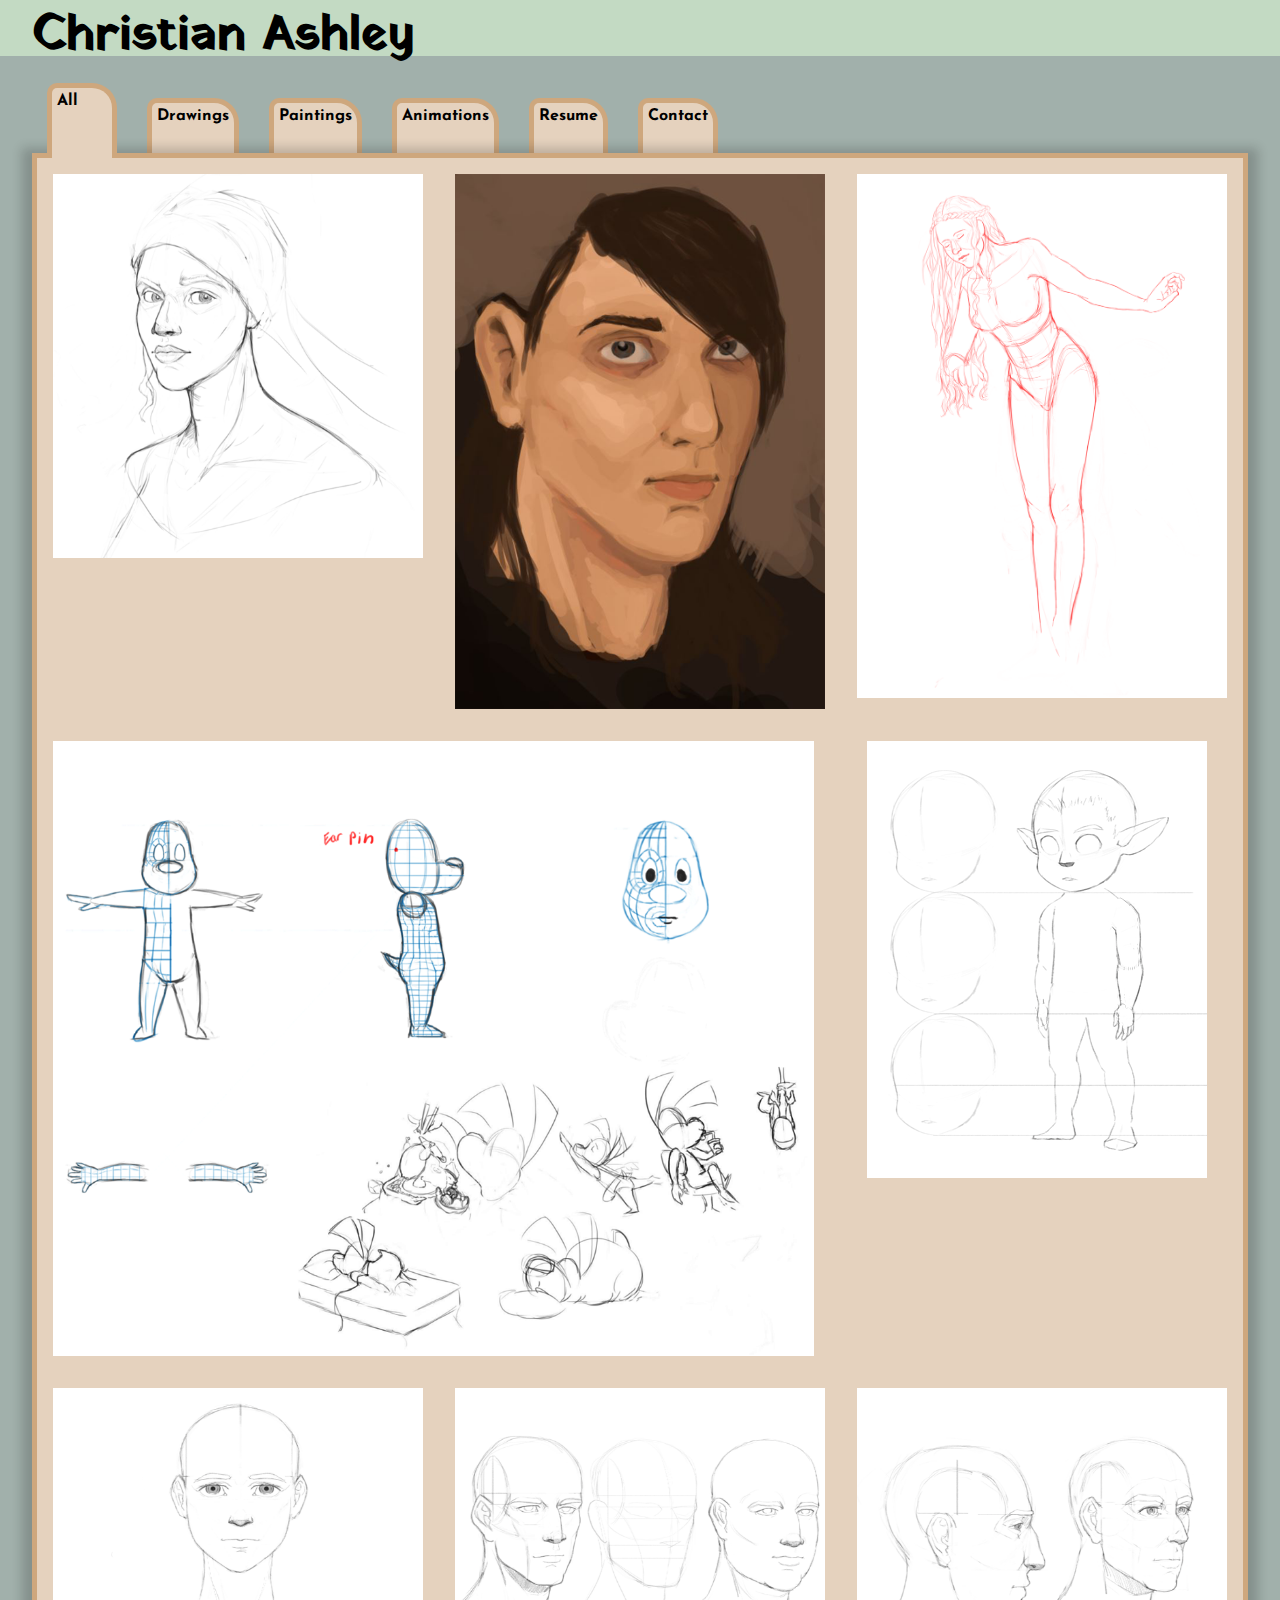
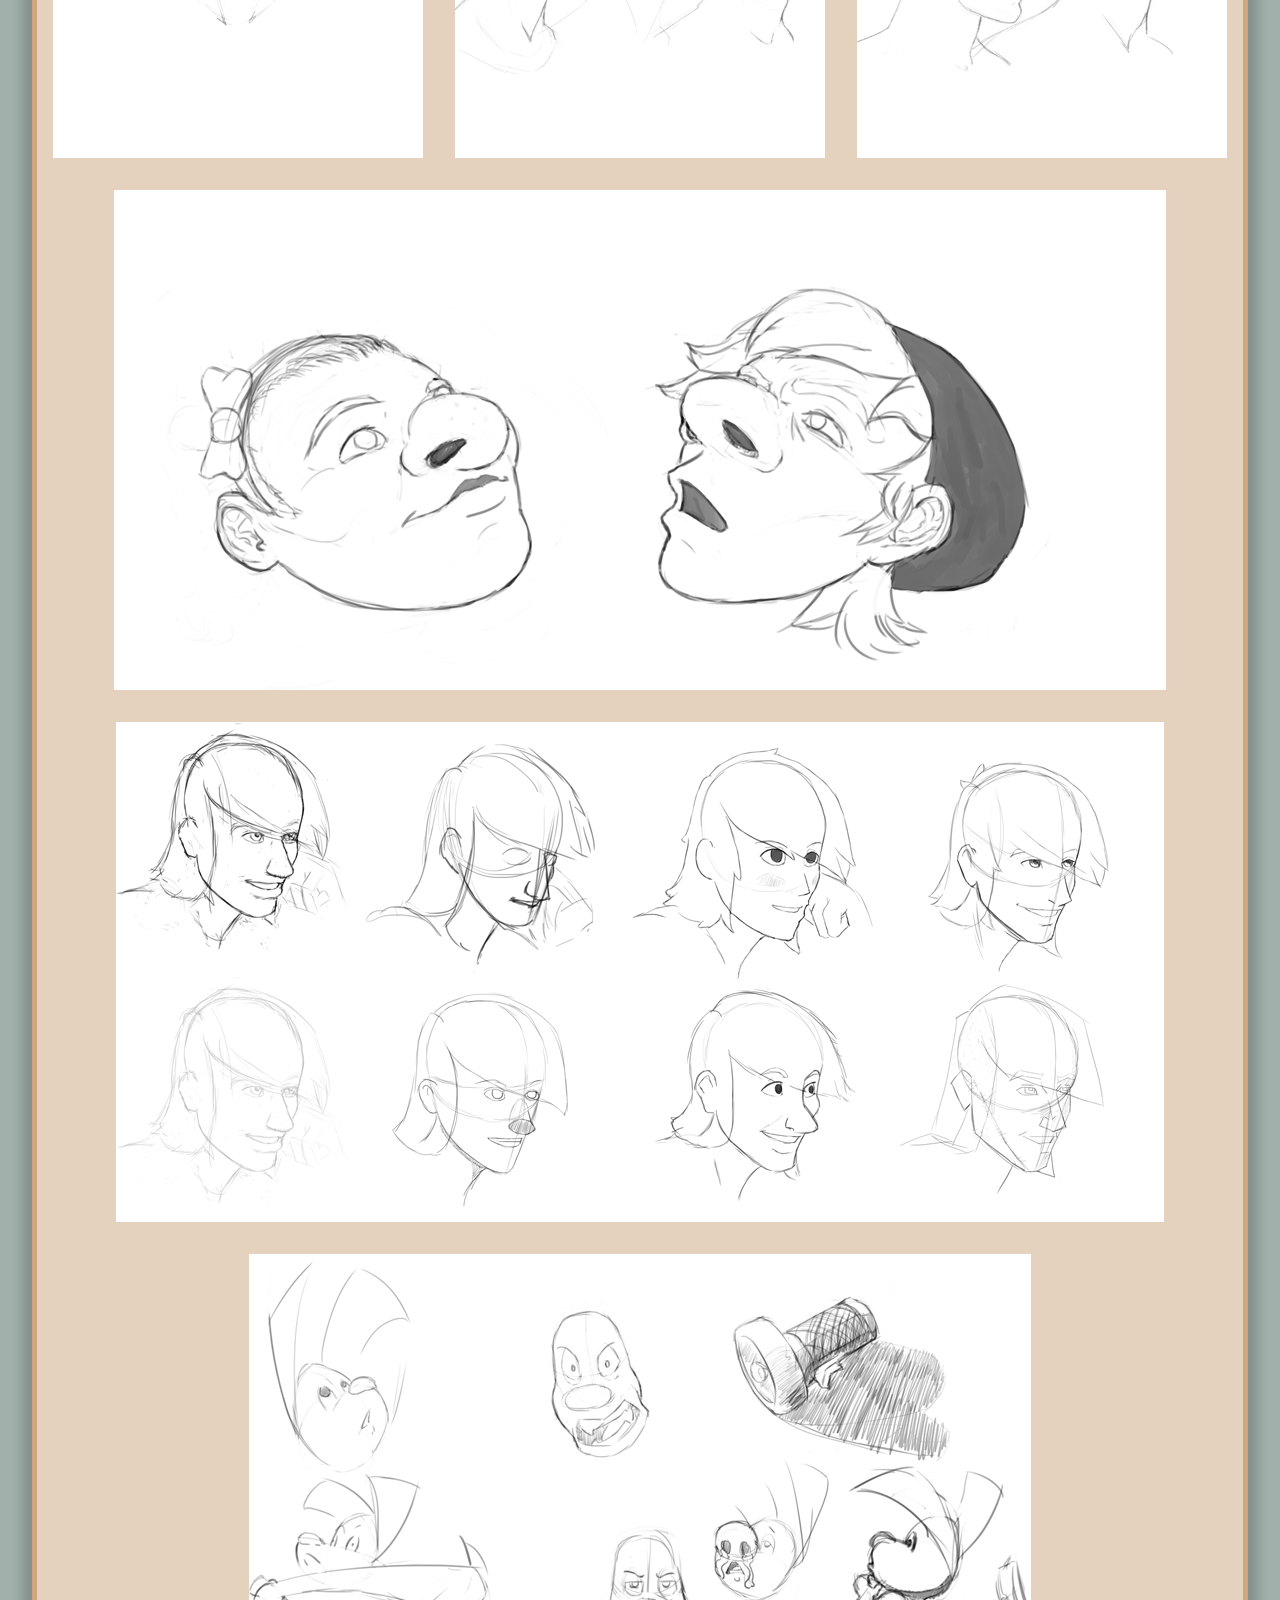
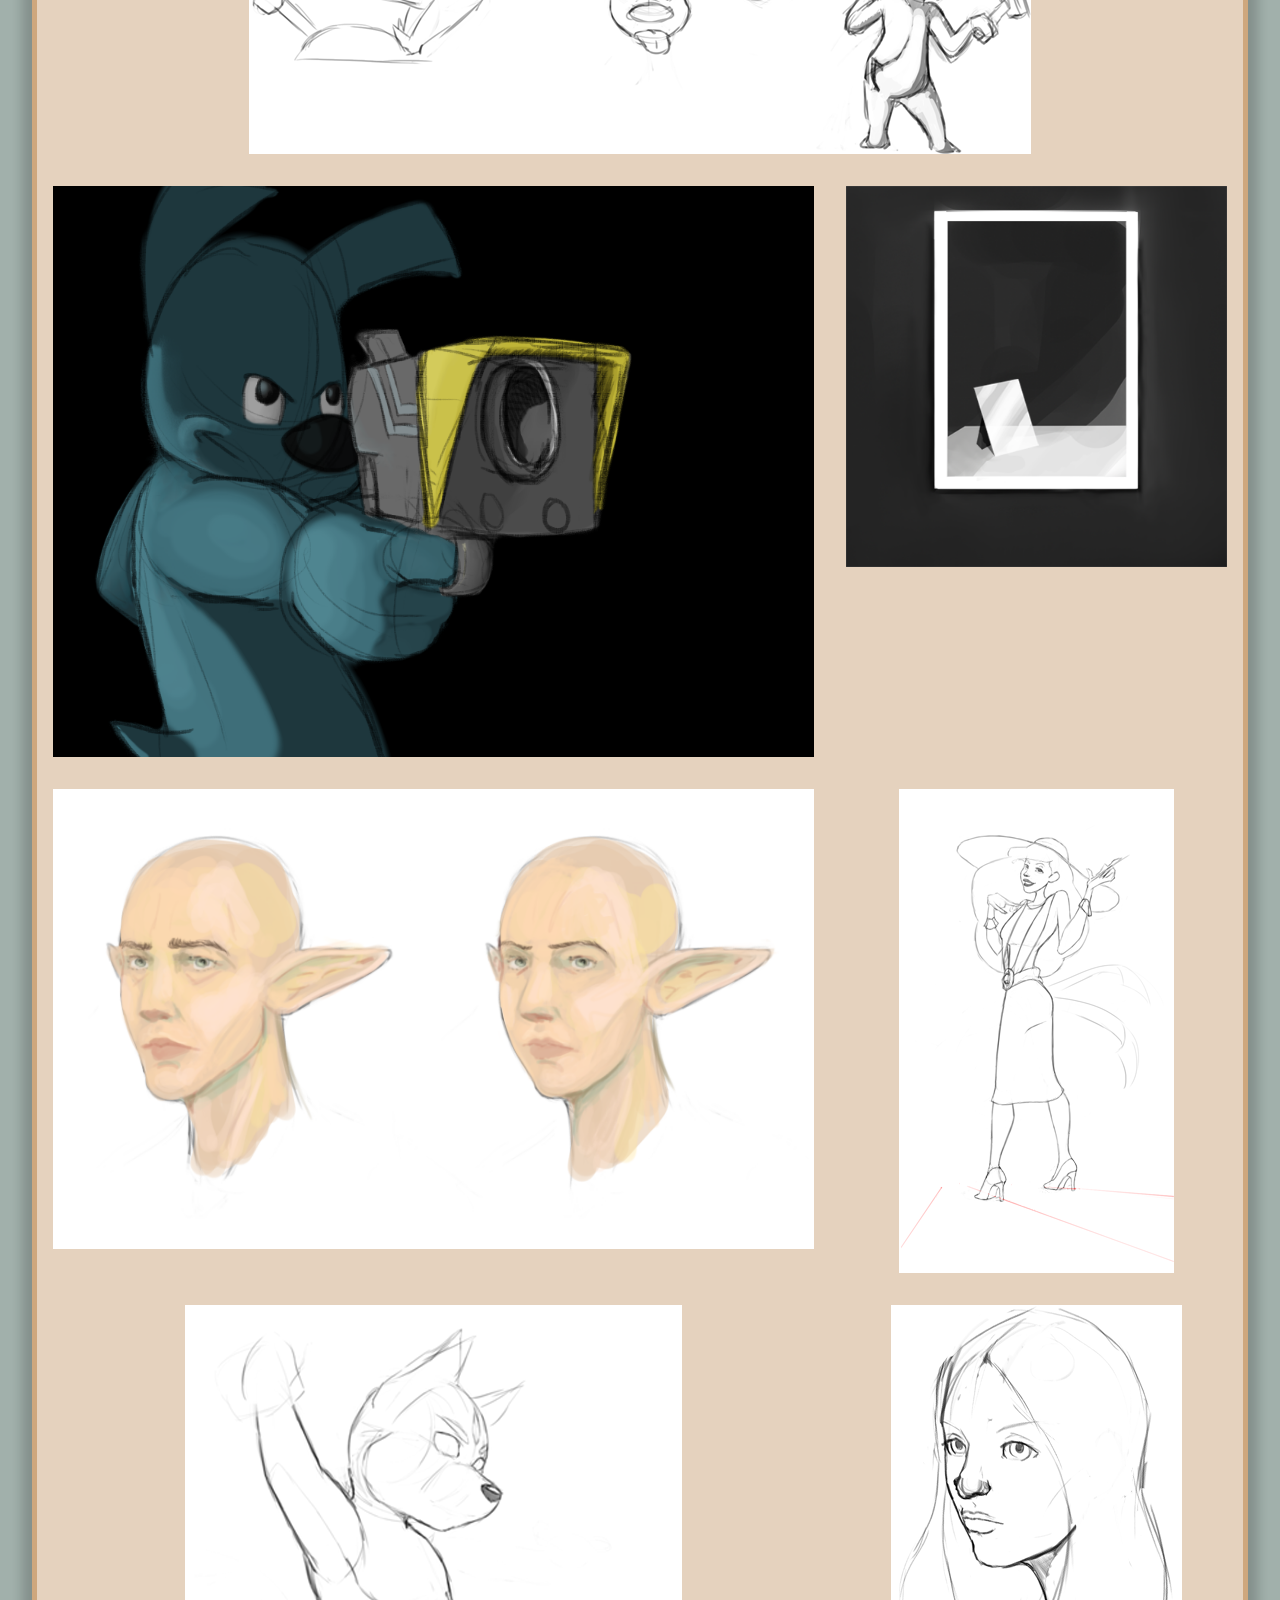
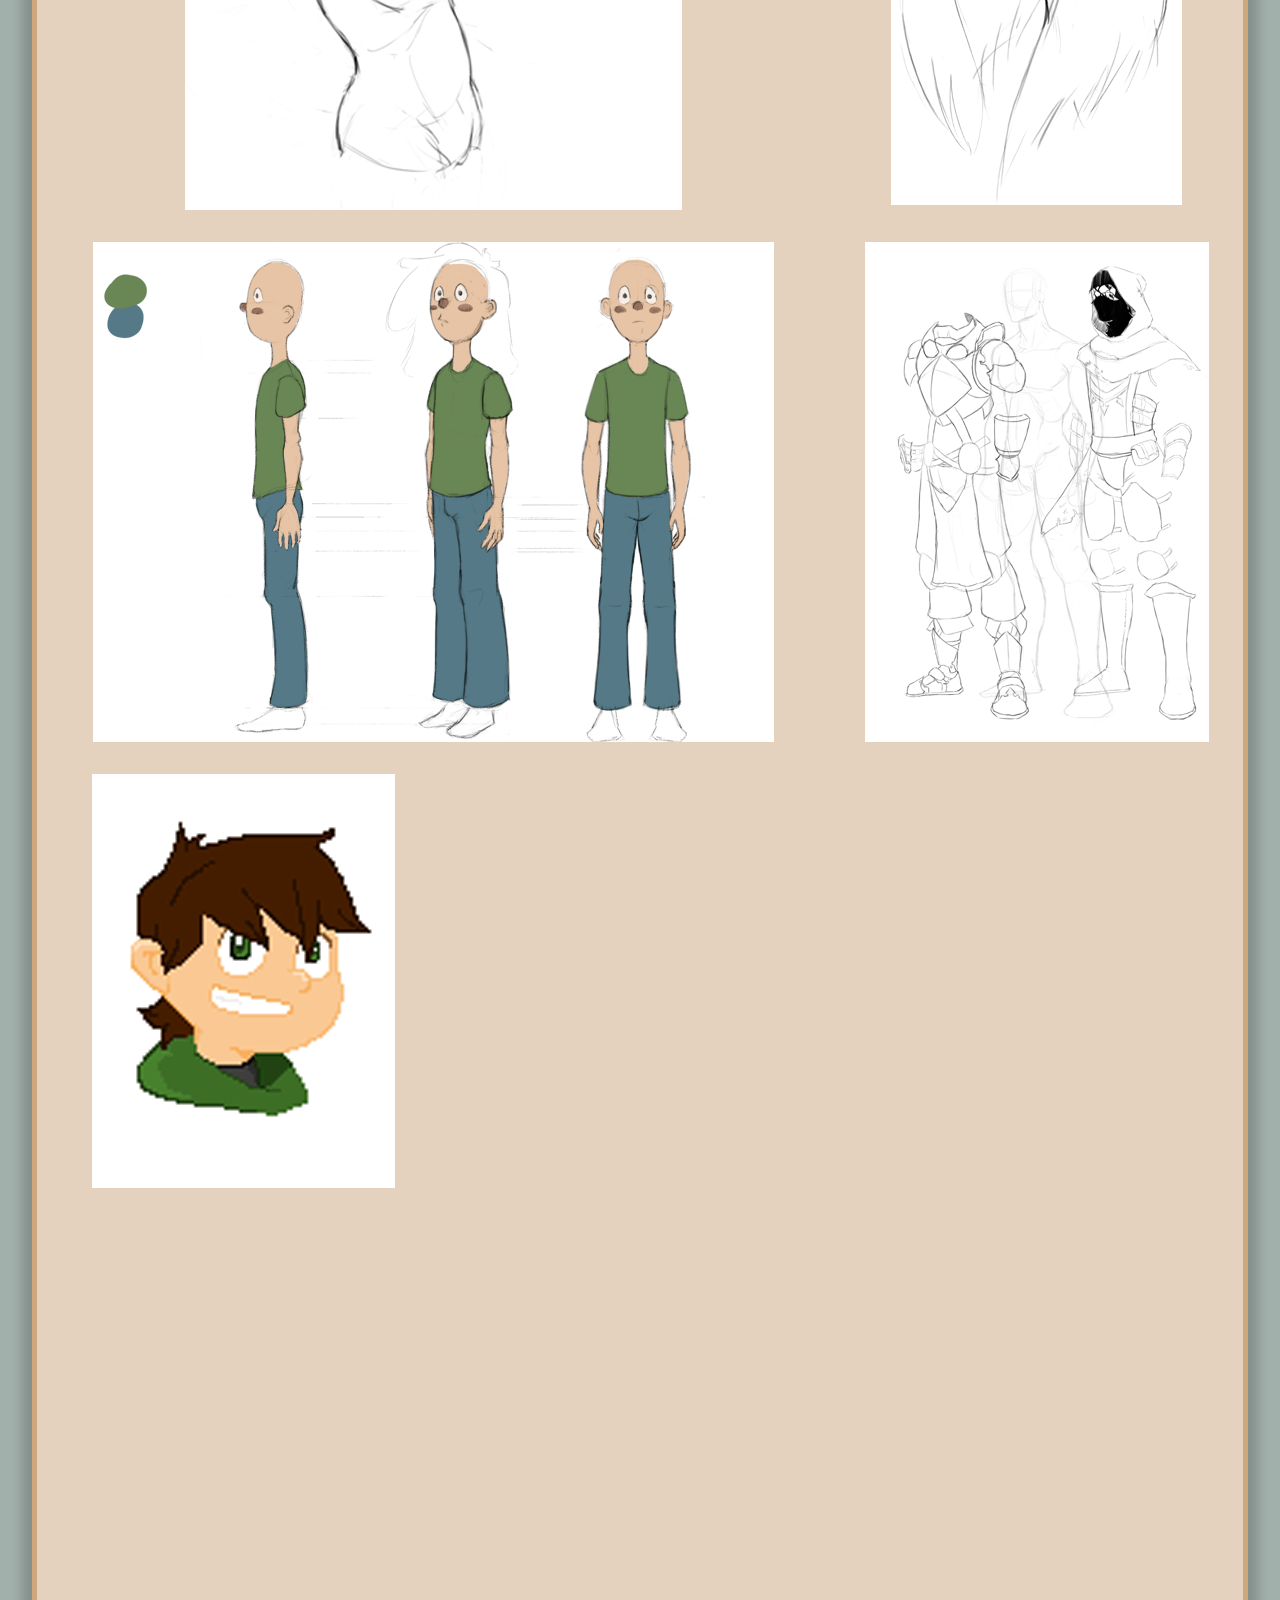
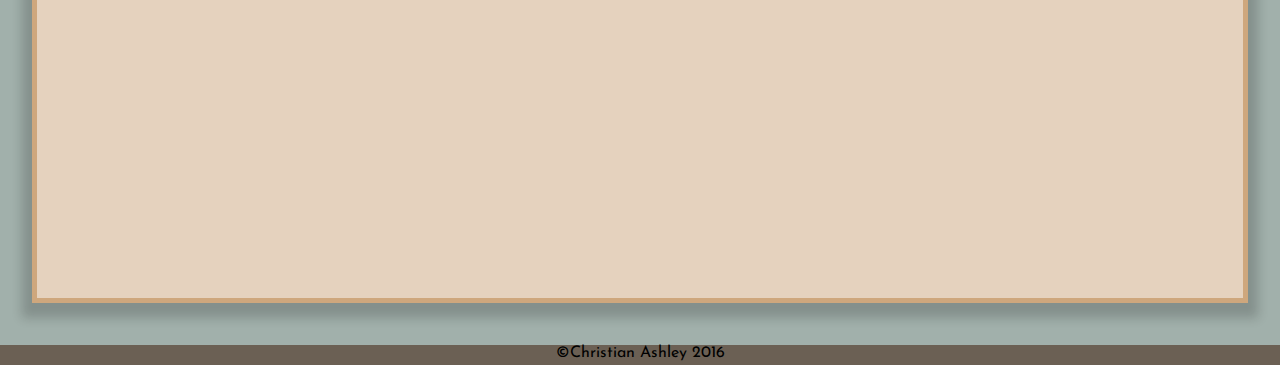
==== commit 400184cd: "Update index.html" ====
--- a/index.html
+++ b/index.html
@@ -4,14 +4,19 @@
 		<title>Christian Ashley</title>
 		<link href="https://fonts.googleapis.com/css?family=Josefin+Sans" rel="stylesheet">
 		<link href="https://fonts.googleapis.com/css?family=Yatra+One" rel="stylesheet">
-		<link rel="icon" href="pics/face.gif" type="image/gif" sizes="32x32">
+		<link rel="icon" href="pics/favico.png" type="image/gif" sizes="32x32">
 		<!-- Loads Document Stylesheet -->
 		<link rel="stylesheet" type="text/css" href="css/style.css" />
 		<!-- Loads jQuery library via CDN -->
 		<script src="https://code.jquery.com/jquery-3.1.0.min.js"></script>
-		
+		<script type="text/javascript">
+			$(window).ready(function() {
+				$(".loader").fadeOut("slow");
+			})
+		</script>
 	</head>
 	<body onload='captionResize()' onresize='captionResize()'>
+	<div class="loader"></div>
 		<header>
 			<h1>Christian Ashley</h1>
 		</header>
@@ -157,16 +162,28 @@
 					<iframe width="560" height="315" src="https://www.youtube.com/embed/X8bcq24A0O4" frameborder="0" allowfullscreen></iframe>
 				</div>
 				<div id="resume" class='panel resume'>
+					<a href="resume/resume.pdf" target="_blank"><div id="resumeDownload">&#9947;</div></a>
 					<iframe width='100%' height='100%' frameBorder='0' alt='Resume Viewer' src='resume/resume.html'></iframe>
 				</div>
 				<div id="contact" class='panel contact'>
 					<div id='slider-and-info'>
 						<div id='info'>
-							<h1>Please hire me I need a job!</h1>
+							<!--<h1>Please hire me I need a job!</h1>
 							<hr>
 							<p>My name is Christian Ashley. I'm a soon-to-be college graduate hoping to not be unemployed.
 							Here is a selection of my work.
+							</p>-->
+							<h1>Say Hi!</h1>
+							<hr>
+							<p>
+							email: ashleycz1993@gmail.com
+							<br/>
+							phone: 1-315-323-1914
 							</p>
+							<div>
+								<img src='pics/sprite-transparent.gif' alt='Sprite Gif'/>
+								<div class='caption hidden'></div>
+							</div>
 						</div>
 						<div id='Bio'>
 							<h1>Bio</h1>
--- a/css/style.css
+++ b/css/style.css
@@ -26,88 +26,11 @@
 	width: 95%;
 	margin: 0 auto;
 	font-family: 'Yatra One', sans-serif;
+	cursor: default;
 }
 
 a{
 	font-weight: 700;
-}
-
-#main-navigation:target {/*-- sets width of nav panel when opened --*/
-  width: 100%;
-  height: auto;
-  max-height: 100%;
-}
-.navigation {/*-- Sets properties of nav panel (closed by default) --*/
-  width: 0;
-  text-align: center;
-  overflow: hidden;
-  position: fixed;
-  top: 0;
-  right: 0;
-  height: 45%; /*-- sets the nav panel height --*/
-	transition: width .4s ease;
-	background-color: #c3dac3;
-	z-index: 10000;
-	box-shadow: inset 5px 5px 0 #6b6054, inset 0px -5px 0 #6b6054;
-}
-.navigation h3 {/*-- positions the nav h3 element --*/
-	font-size: 2em;
-  padding-left: 30px;
-}
-.navigation ul { /*-- removes bullets from list items --*/
-	list-style-type: none;
-	font-size: 1.8em;
-  padding-left: 30px;
-}
-.navigation li a { /*-- sets anchors to block and pads them --*/
-	display: block;
-	padding: 30px;
-	text-decoration: none;
-}
-.navigation li a:hover { /*-- sets anchor properties on hover --*/
-	cursor: pointer;
-	text-decoration: line-through;
-}
-.toggled{
-	display: block;
-	padding: 30px;
-	text-decoration: line-through;
-}
-.toggled:hover { /*-- sets anchor properties on hover --*/
-	cursor: pointer;
-	text-decoration: none;
-}
-.icon-wrap { /*-- sets icon container position --*/
-	width: 60px;
-	height: 60px;
-	opacity: 0.4;
-	background: white;
-	border: 2px solid #555;
-	border-radius: 8px;
-	position: fixed;
-	z-index: 10;
-	top: 20px;
-	right: 20px;
-	-webkit-transistion: opacity 0.2s;
-	transition: opacity 0.2s;
-}
-.icon-wrap img{
-	width: 100%;
-	height: 100%;
-}
-.icon-wrap:hover { /*-- sets nav icon color on hover --*/
-	opacity: 1.0;
-}
-span.x-mark { /*-- sets close icon apperance and position --*/
-	color: #555;
-	font-size: 2em;
-	position: absolute;
-	top: 10px;
-	right: 10px;
-	padding: 0 .7rem;
-}
-span:hover.x-mark { /*-- sets close icon color on hover --*/
-	color: #999;
 }
 
 .main {
@@ -120,7 +43,6 @@
 
 #slider-and-info{
 	font-size: 24px;
-	width: 95%;
 	height: auto;
 	margin: 0 auto;
 	display: flex;
@@ -135,22 +57,66 @@
 	position: relative;
 }
 
-.bxslidercontainer {
+#slider-and-info p{
+	font-size: 1.25rem;
+}
+
+#gallery-nav{
+	position: relative;
+	display: flex;
+	flex: row wrap;
+	margin: 0 auto;
+	margin-top: 2em;
 	width: 95%;
-	max-width: 278px;
-	height: auto;
-	margin: 0 auto;
+	height: 60px;
+}
+
+.nav-button{
+	cursor: pointer;
+	min-width: 50px;
+	height: 100%;
+	margin: 0 15px;
+	padding: 5px;
+	background-color: #E5D2BE;
+	border: 5px solid #CEA77D;
+	-webkit-border-radius: 10px 25px 0 0;
+	-moz-border-radius: 10px 25px 0 0;
+	border-radius: 10px 25px 0 0;
+	flex: 1 300px;
+	-webkit-transition: margin-top .2s, height .2s;
+	transition: margin-top .2s, height .2s;
+}
+
+.nav-button:not(.currentTab):hover{
+	margin-top: -15px;
+	height: calc(100% + 15px);
+	-webkit-box-shadow: 0 1px 3px 3px rgba(20, 20, 20, 0.2);
+	-moz-box-shadow: 0 1px 3px 3px rgba(20, 20, 20, 0.2);
+	box-shadow: 0 1px 3px 3px rgba(20, 20, 20, 0.2);
+	
+}
+
+#gallery-nav .currentTab {
+	cursor: default;
+	position: relative;
+	top: -15px;
+	border-bottom: none;
+	z-index: 2;
+
 }
 
 .img-container {
+	position: relative;
+	z-index: 1;
 	box-sizing: border-box;
     -moz-box-sizing: border-box;
     -webkit-box-sizing: border-box;
-	border: 5px solid #CEA77D;
 	width: 95%;
 	margin: 0 auto;
+	margin-top: -5px;
 	margin-bottom: 2em;
 	background-color: #E5D2BE;
+	border: 5px solid #CEA77D;
 	box-shadow: 0 5px 10px 10px rgba(20, 20, 20, 0.2);
 	-moz-box-shadow: 0 5px 10px 10px rgba(20, 20, 20, 0.2);
 	-webkit-box-shadow: 0 5px 10px 10px rgba(20, 20, 20, 0.2);
@@ -169,6 +135,16 @@
 
 .wide {
 	flex: 2 600px;
+}
+
+.resume {
+	display: none;
+	flex: 4 1200px;
+}
+
+.contact {
+	display: none;
+	flex: 4 1200px;
 }
 
 .panel > img {
@@ -226,21 +202,6 @@
 	opacity: 1.0;
 }
 
-.modal-exit {
-	position: absolute;
-	top: 1rem;
-	right: 2rem;
-	color: white;
-	font-size: 2rem;
-	font-weight: bold;
-	transition: 0.3s;
-}
-
-.modal-exit:hover, .model-exit:focus {
-	color: #f00;
-	text-decoration: none;
-	cursor: pointer;
-}
 
 footer {
 	width: 100%;
@@ -251,37 +212,14 @@
 
 #resume {
 	background-color: white;
-	height: 780px;
-}
-
-#resume-header {
-	margin-left: 2.5%;
-}
-
-#resume-header a{
-	text-decoration: none;
-	font-size: 3rem;
-	-webkit-transistion: color 0.2s;
-	transition: color 0.2s;
-}
-
-#resume-header a:link, #resume-header a:visited{
-	color: black;
-}
-
-#resume-header a:hover, #resume-header a:active{
-	color: grey;
+	height: 90vh;
+}
+
+#contact {
+
 }
 
 @media only screen and (min-device-width: 760px) and (min-width: 760px){
-	#main-navigation:target {/*-- sets width of nav panel when opened --*/
-	  max-width: 32%;
-	  width: 20em;
-	}
-	
-	.navigation{
-		text-align: left;
-	}
 	
 	.panel {
 		margin: 1rem;
@@ -295,12 +233,14 @@
 		flex: 2 600px;
 	}
 	
-	.modal-exit{
-		display: none;
-	}
 }
 
 @media only screen and (min-device-width: 760px){
+	
+	body{
+		min-width: 480px;
+	}
+	
 	#slider-and-info{
 		font-size: 16px;
 		flex-flow: row wrap;
@@ -310,3 +250,4 @@
 		opacity: 1.0;
 	}
 }
+
